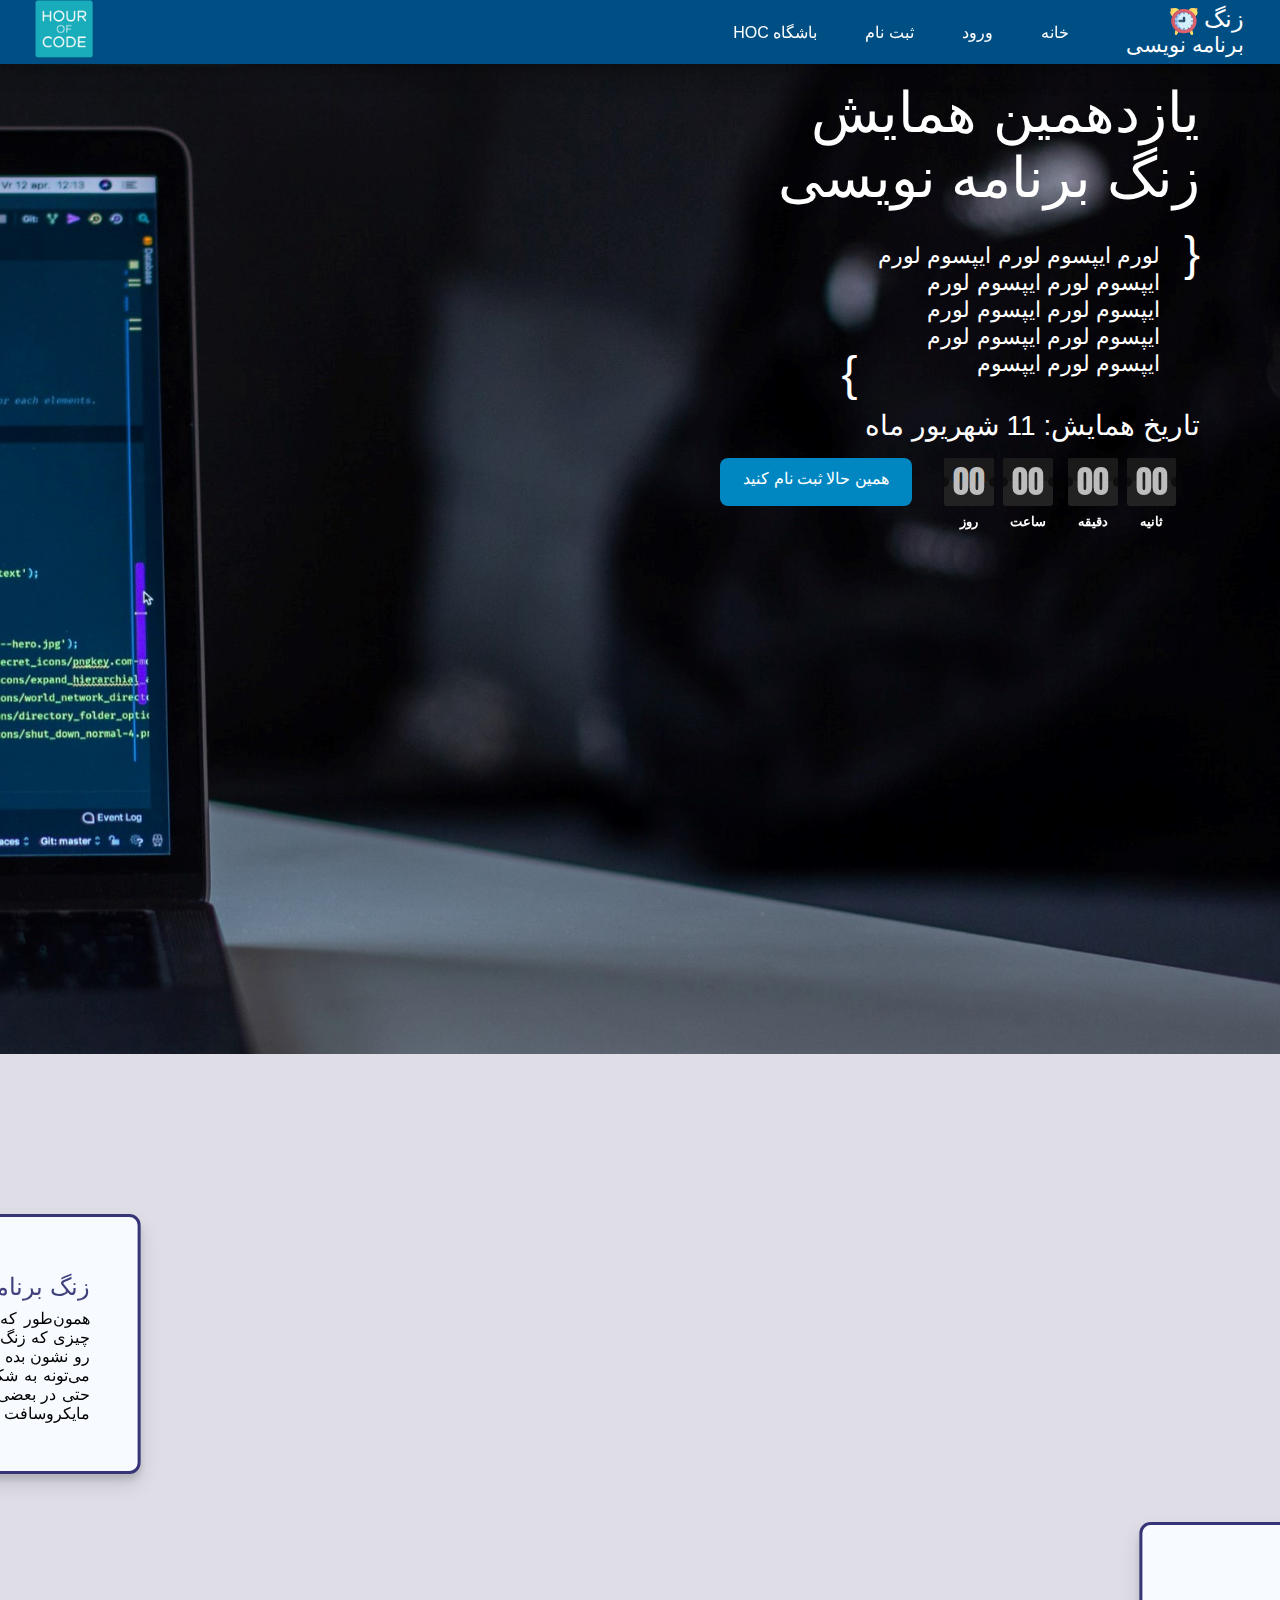
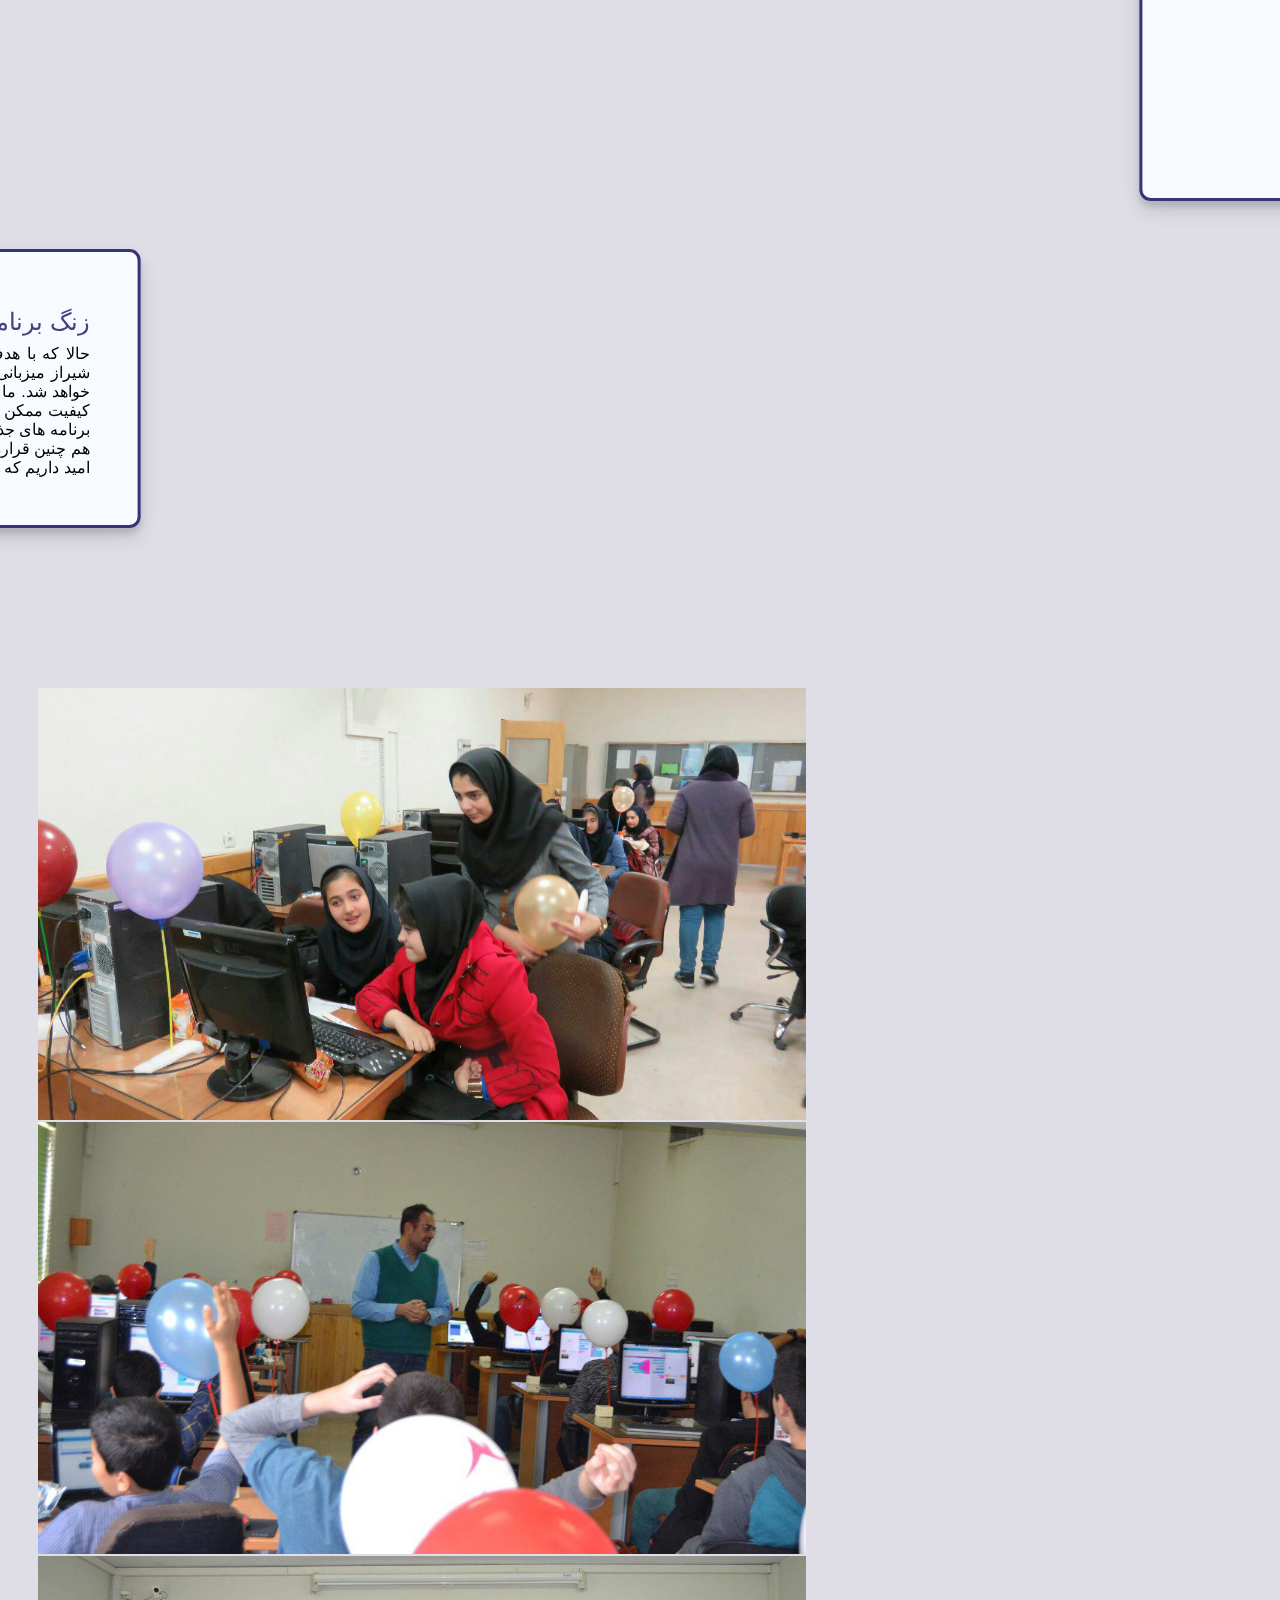
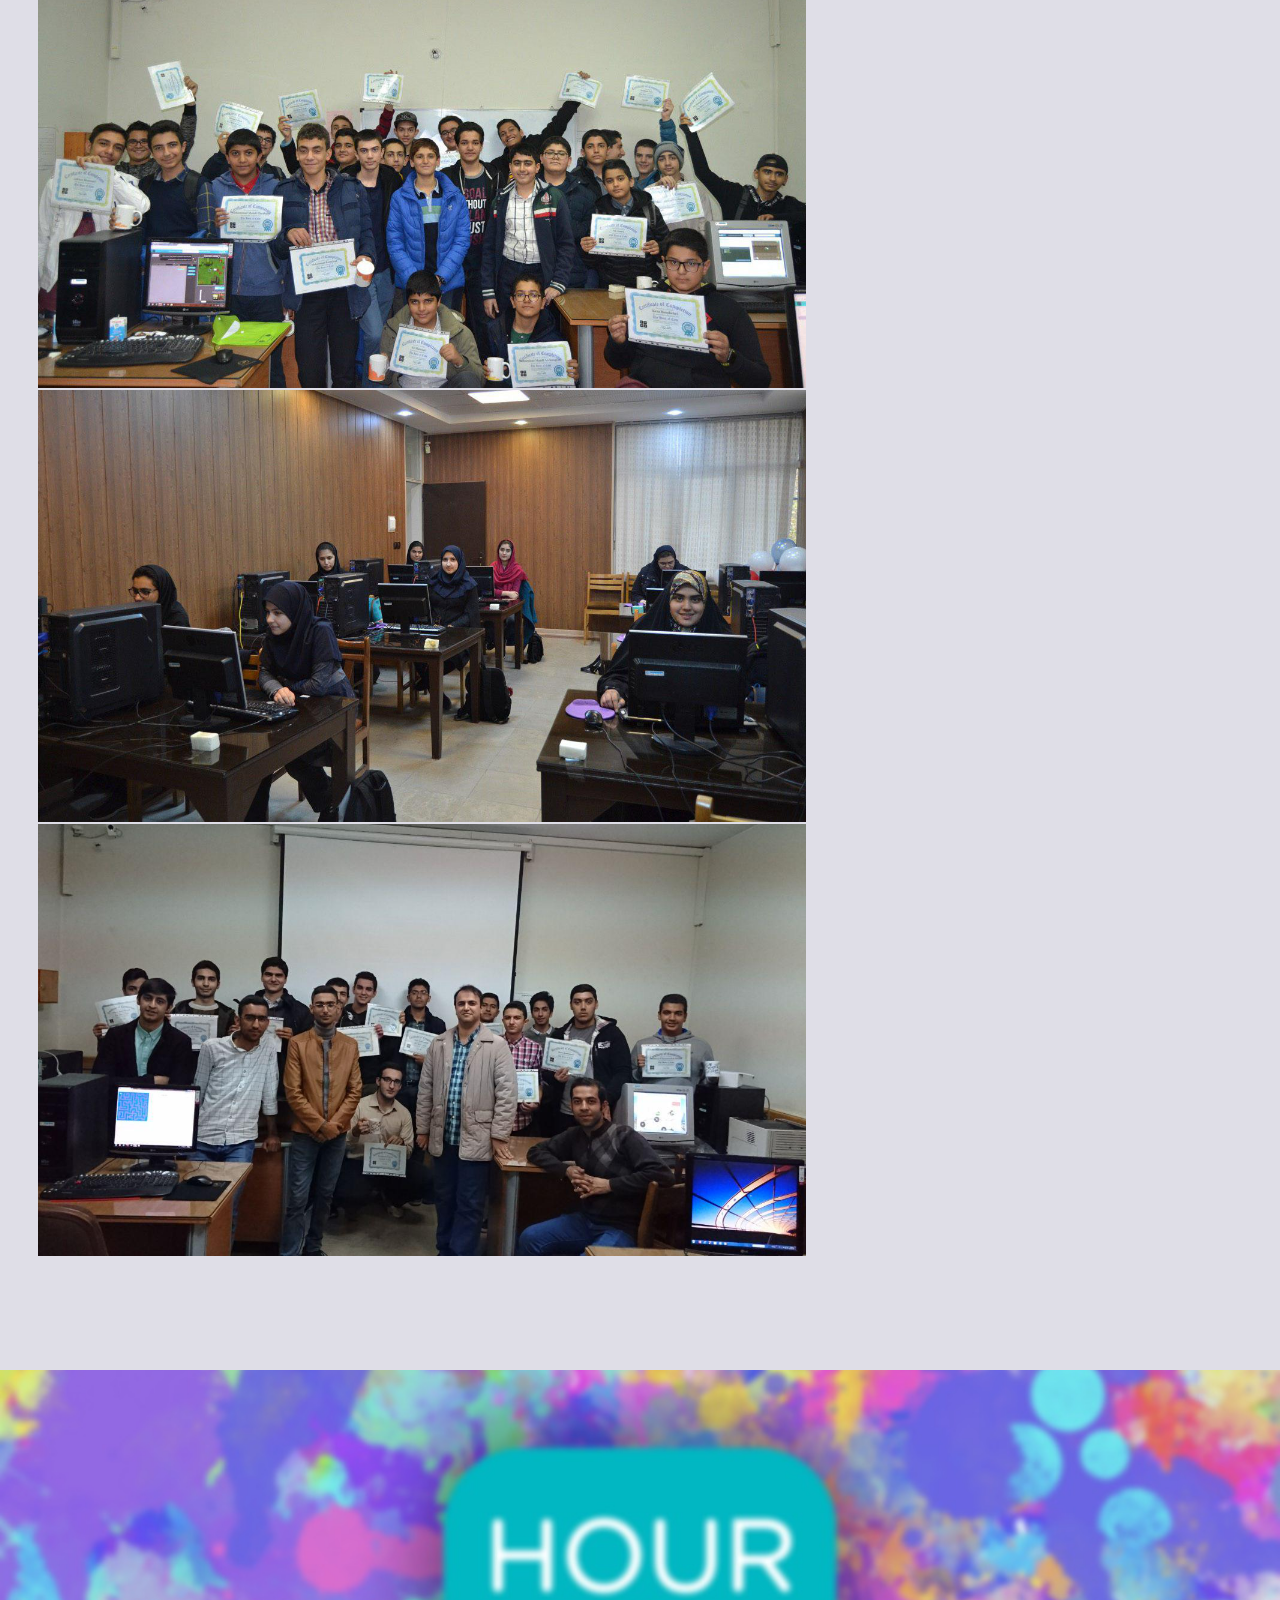
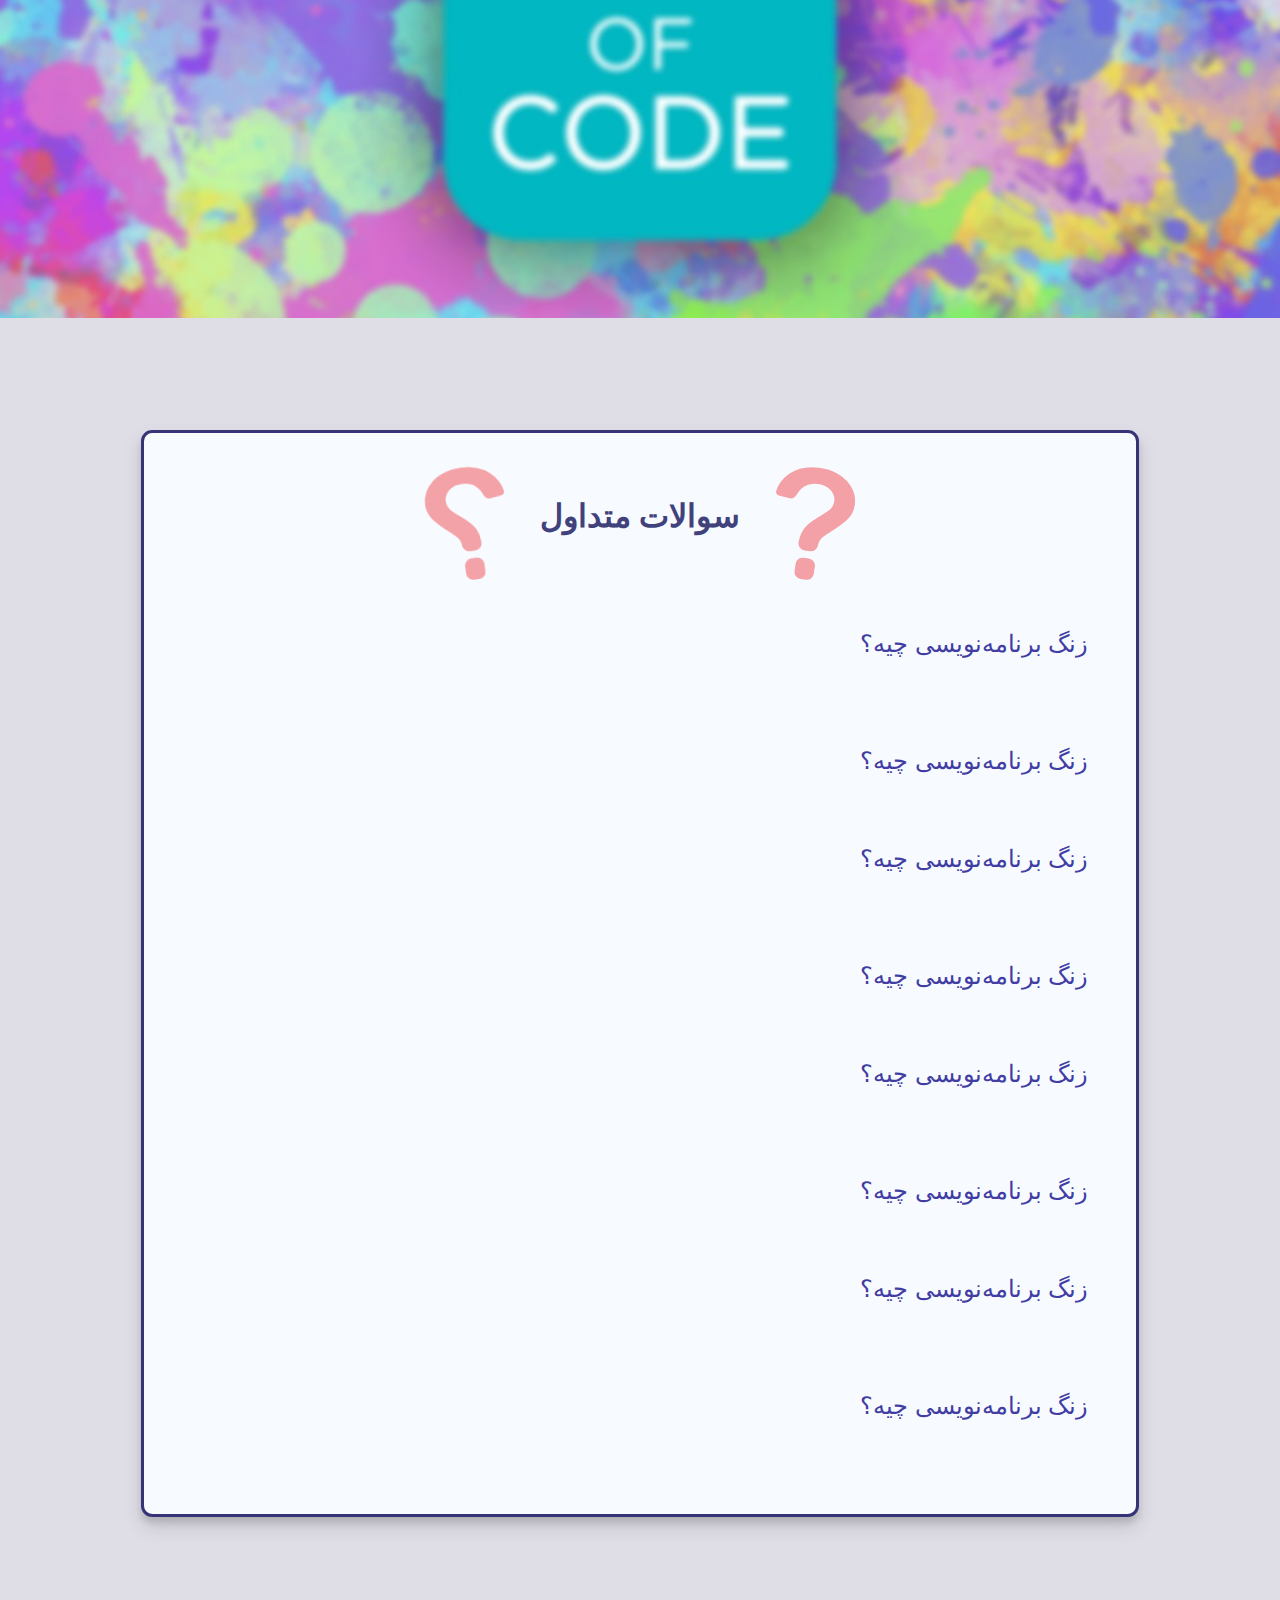
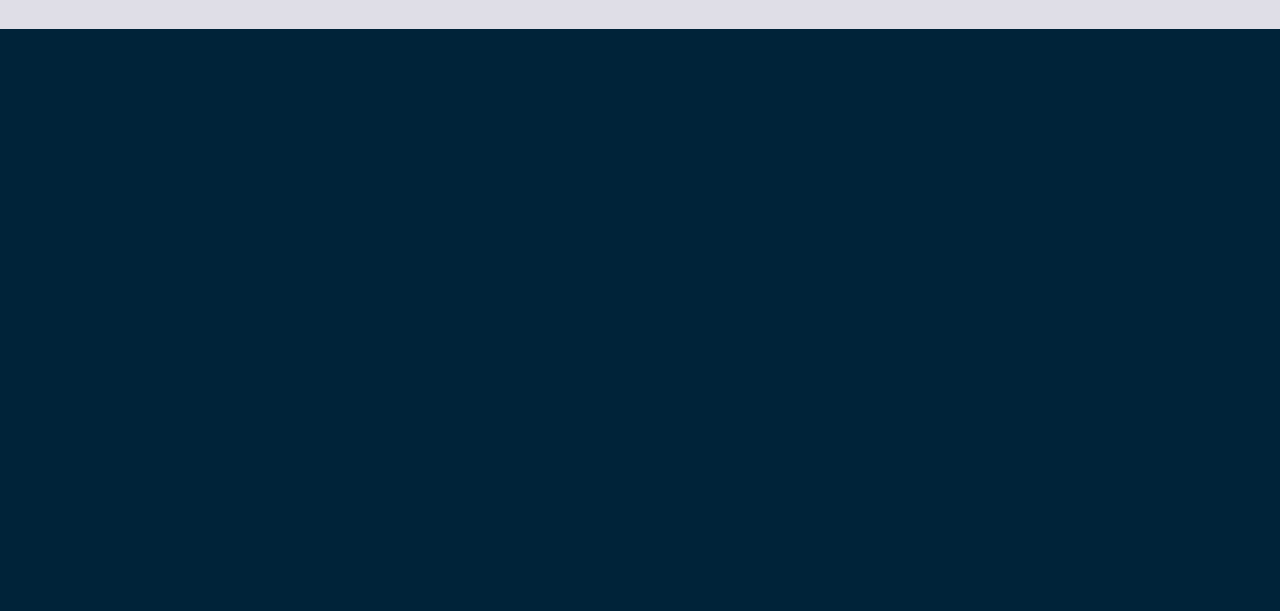
==== index.html @ 3e2e742b "head style names changed" ====
<!DOCTYPE html>
<html lang="fa-IR" dir="">
      
<head>
  <meta charset="UTF-8">
  <meta http-equiv="X-UA-Compatible" content="IE=edge">
  <meta name="viewport" content="width=device-width, initial-scale=1.0">
  <title>زنگ برنامه نويسي</title>
  <link rel="shortcut icon" href="hocIcon.svg" type="image/svg+xml">
  <link rel="stylesheet" href="styles/styles.css">
  <link rel="stylesheet" href="styles/head.css">
  <link rel="stylesheet" href="styles/body.css">
  <link rel="stylesheet" href="styles/footer.css">

  <!-- <link href="https://cdn.jsdelivr.net/npm/bootstrap@5.0.2/dist/css/bootstrap.min.css" rel="stylesheet" integrity="sha384-EVSTQN3/azprG1Anm3QDgpJLIm9Nao0Yz1ztcQTwFspd3yD65VohhpuuCOmLASjC" crossorigin="anonymous"> -->

  <link href="https://cdn.jsdelivr.net/gh/rastikerdar/vazir-font@v28.0.0/dist/font-face.css" rel="stylesheet" type="text/css">
  <!-- SLIDER -->
  <link rel="stylesheet" type="text/css" href="styles/slideReset.css">
  <link rel="stylesheet" type="text/css" href="https://cdn.jsdelivr.net/npm/slick-carousel@1.8.1/slick/slick.css">
  <link rel="stylesheet" type="text/css" href="styles/slide.css">

  <link rel="stylesheet" href="https://unpkg.com/aos@next/dist/aos.css" />
  
  <link rel="stylesheet" href="styles/countdown.css">

  


</head>
<body id="body">
  <div class="hoc-head-topBar boxShadow"  dir="rtl">
    <div class="hoc-head-anotherFlex">
      <div class="hoc-head-topBar-ul">
        <a class="hoc-head-topBar-item hoc-head-logoText" href="index.html" ><span class="hoc-head-zang">زنگ</span><img class="hoc-head-clockImg" src="./images/icons/alarm-clock.svg" alt=""></img><br><span>برنامه نویسی</span></a>
      </div>
      <div class="hoc-head-collapse">
        <button class="hoc-head-collapseBtn" onclick="collapseToggle()">
          <span id="topLine" class="hoc-head-collapseLine">-</span>
          <span class="hoc-head-collapseLine">-</span>
          <span id="bottomLine" class="hoc-head-collapseLine">-</span>
        </button>
        <div id="collapseContent" class="hoc-head-collapseContent hoc-head-collapseHideFirst">
          <a class="hoc-head-topBar-item hoc-head-topBar-item-hover" href="index.html">خانه</a>
          <a class="hoc-head-topBar-item hoc-head-topBar-item-hover" href="login.html">ورود</a>
          <a class="hoc-head-topBar-item hoc-head-topBar-item-hover" href="signup.html">ثبت نام</a>
          <a class="hoc-head-topBar-item hoc-head-topBar-item-hover" href="hocClub.html">باشگاه HOC</a>
        </div>
      </div>
    </div>
      <img class="hoc-head-topBar-item hoc-head-logo" src="./images/mainPage/hocLogo.png"></img>
  </div>
  <script src="js/head.js"></script>
  <div class="hoc-head-dummyTopBar" dir="rtl"></div>
  <!-- ******************************** -->

  <div class="top-section" dir="rtl">
    <div class="top-section-text">
      <p class="top-section-title">یازدهمین همایش زنگ برنامه نویسی</p>
      <div class="top-text-container">
        <span class="bracket bracket-right">{</span>
        <p class="top-section-p">
          لورم ایپسوم لورم ایپسوم لورم ایپسوم لورم ایپسوم لورم ایپسوم لورم ایپسوم لورم ایپسوم لورم ایپسوم لورم ایپسوم لورم ایپسوم 
          <span class="bracket bracket-left">}</span>
        </p>
      </div>
      <p class="top-section-date">تاریخ همایش: 11 شهریور ماه</p>
      
      <main class="main-content" dir="ltr">
        
        <div class="container-countdown">
          <a class="buttons nowSignupBtn" href="signup.html" >همین حالا ثبت نام کنید</a>
          <div class="mainCountdown" data-aos="fade">
            <section class="countdown-block">
              <span class="days time-element">
                <span class="top">00</span>
                <span class="top-back">
                  <span>00</span>
                </span>
                <span class="bottom">00</span>
                <span class="bottom-back">
                  <span>00</span>
                </span>
              </span>
              <h2 class="subtitle">روز</h2>
            </section>
            <section class="countdown-block">
              <span class="hours time-element">
                <span class="top">00</span>
                <span class="top-back">
                  <span>00</span>
                </span>
                <span class="bottom">00</span>
                <span class="bottom-back">
                  <span>00</span>
                </span>
              </span>
              <h2 class="subtitle">ساعت</h2>
            </section>
            <section class="countdown-block">
              <span class="minutes time-element">
                <span class="top">00</span>
                <span class="top-back">
                  <span>00</span>
                </span>
                <span class="bottom">00</span>
                <span class="bottom-back">
                  <span>00</span>
                </span>
              </span>
              <h2 class="subtitle">دقیقه</h2>
            </section>
            <section class="countdown-block">
              <span class="seconds time-element">
                <span class="top">00</span>
                <span class="top-back">
                  <span>00</span>
                </span>
                <span class="bottom">00</span>
                <span class="bottom-back">
                  <span>00</span>
                </span>
              </span>
              <h2 class="subtitle">ثانیه</h2>
            </section>
          </div>
        </div>
        
      </main>
      
    </div>
  </div>
  <script src="./js/countdown.js"></script>
  <script src="https://cdnjs.cloudflare.com/ajax/libs/gsap/3.5.1/gsap.min.js"></script>

  <div class="middle-section"  dir="rtl"  style="overflow-x:hidden">
    <article class="article boxShadow" data-aos="slide-right">
      <div class="article-text">
        <h3 class="article-title">زنگ برنامه نویسی چیست ؟</h3>
        <img class="article-image2" src="./images/mainPage/hocImage.png" alt="">
        <p class="article-p">
          همون‌طور که از اسمش معلومه، زنگ برنامه‌نویسی، مقدمه‌ای یه ساعته برای درس علوم کامپیوتر هست. چیزی که زنگ برنامه‌نویسی روش تاکید داره، اهمیت علوم کامپیوتر توی قرن ۲۱ هست و هم‌چنین می‌خواد این رو نشون بده که نه تنها برنامه‌نویسی چیزی نیست که ازش بترسی، بلکه یه مهارتی هست که حتی به راحتی می‌تونه به شکل عادت (یا غریزه) دربیاد. امروزه، زنگ برنامه‌نویسی از یه برنامه‌ی یه ساعته بزرگ‌تر شده و حتی در بعضی از رویدادهای جهانی، زمان برگزاری یه هفته هم طول کشیده. خیلی از شرکت‌های بزرگ، مثل مایکروسافت ، اپل ، آمازون و... هم در پشت صحنه‌‌ی این رویداد هستن.
        </p>
      </div>
      <img class="article-image" src="./images/mainPage/hocImage.png" alt="">
    </article>

    <article class="article boxShadow" data-aos="slide-left">
      <div class="article-text">
        <h3 class="article-title">چرا برنامه نویسی یاد بگیریم ؟</h3>
        <img class="article-image2" src="./images/mainPage/target.png" alt="">
        <p class="article-p">
          مهارت حل مسئله، قلب برنامه نویسیه و ما با برنامه نویسی یاد میگیریم که مشکلاتمون رو به قطعه های کوچک تر تقسیم کنیم و به دنبال کار آمد ترین منطق و الگوریتم برای حلشون باشیم. برنامه نویسی ما رو مجبور میکنه تا به طور عمیق درباره مشکل فکر کنیم و افکارمون رو سازماندهی کنیم تا بتونیم از پس هر چالش جدیدی که مقابلمون قرار میگیره بر بیایم و در قرن پیشرفت فناوری به فردی ریسک پذیر تبدیل بشیم.<br>
بنابراین یادگیری و نوشتن کد، یک تمرین عالی برای ذهنمون خواهد بود و باعث بهبود عملکرد اون می‌شه. ما یاد میگیریم دنیا و مشکلاتش را درک کنیم و با رویکرد منطقی و خلاقانه آنها را حل کنیم و این بهترین کاری است که می‌توانیم برای تغییر دنیا انجام دهیم!
        </p>
      </div>s
      <img class="article-image" src="./images/mainPage/target.png" alt="">
    </article>
    
    <article class="article boxShadow" data-aos="slide-right">
      <div class="article-text">
        <h3 class="article-title">زنگ برنامه‌نویسی چیه؟</h3>
        <img class="article-image2" src="./images/mainPage/hocLogo.png" alt="">
        <p class="article-p">
          حالا که با هدف و محتوای زنگ برنامه نویسی آشنا شدیم خوبه بدونیم که امسال هم مثل هر سال، دانشگاه شیراز میزبانی این رویداد رو برعهده داره اما به دلیل شیوع ویروس کرونا، این همایش بصورت مجازی برگزار خواهد شد. ما دانشجو های بخش کامپیوتر داریم سخت تلاش می‌کنیم تا بتونیم این همایش رو به بهترین شکل و کیفیت ممکن برگزار کنیم و صمیمانه منتظر حضور گرم تک تک شما هستیم.<br>
          برنامه های جذاب و متنوعی داریم که در طول همایش برگزار میشن و اجازه نمیدن شما حوصلتون سر بره 🙂<br>
          هم چنین قراره جوایز ارزشمندی هم به نفرات برتر بدیم و البته از تمامی شرکت کنندگان هم قدردانی کنیم<br>
          امید داریم که ما را در این همایش همراهی کنین و بتوانیم تجربه ای جدید و متفاوت برایتان رقم بزنیم
        </p>
      </div>
      <img class="article-image" src="./images/mainPage/hocLogo.png" alt="">
    </article>

  </div>
  <ul class="slider" dir="ltr">
    <li><img src="images/mainPage/hoc1.jpg" alt=""></li>
    <li><img src="images/mainPage/hoc3.jpg" alt=""></li>
    <li><img src="images/mainPage/hoc4.jpg" alt=""></li>
    <li><img src="images/mainPage/hoc5.jpg" alt=""></li>
    <li><img src="images/mainPage/hoc6.jpg" alt=""></li>
  </ul>
  <script src="https://code.jquery.com/jquery-3.4.1.min.js" integrity="sha256-CSXorXvZcTkaix6Yvo6HppcZGetbYMGWSFlBw8HfCJo=" crossorigin="anonymous"></script>
  <script src="https://cdn.jsdelivr.net/npm/slick-carousel@1.8.1/slick/slick.min.js"></script>
  <script src="js/slide.js"></script>

  <div class="middle-section colorfulBg" dir="rtl">
    <div class="glass grid grid--1x3"  style="overflow-x:hidden;overflow-y:hidden" >
      <article class="littleCard" data-aos="fade-up-right" >
        <div class="littleCard-img-wrapper" >
          <img class="littleCard-img" src="./images/mainPage/first.jpg" alt="" srcset="">
        </div>
        <p class="littleCard-p">دانش آموزان در حال یادگیری در بیش از 45 زبان مختلف هستند</p>
      </article>
      <article class="littleCard" data-aos="fade-up">
        <div class="littleCard-img-wrapper">
          <img class="littleCard-img" src="./images/mainPage/second.jpg" alt="" srcset="">
        </div>
        <p class="littleCard-p">بیش از 100 میلیون دانش آموز HOC را امتحان کرده اند.</p>
      </article>
      <article class="littleCard" data-aos="fade-up-left">
        <div class="littleCard-img-wrapper">
          <img class="littleCard-img" src="./images/mainPage/third.jpg" alt="" srcset="">
        </div>
        <p class="littleCard-p">تعداد دخترانی که علم کامپیوتر را تجربه کردند بیش از تعداد آن ها در 70 سال گذشته است</p>
      </article>
    </div>
  </div>

  <div class="middle-section" dir="rtl">
    <article class="article bigArticle boxShadow">
      <div class="article-bigTitle-container">
        <img class="questionMark questionMarkLeft" src="images/icons/question.svg" alt="">
        <h3 class="article-title bigTitle">سوالات متداول </h3>
        <img class="questionMark questionMarkRight" src="images/icons/question.svg" alt="">
      </div>
      <div class="bigArticleText">
        <h3 class="article-title bigArticleMidTitle">زنگ برنامه‌نویسی چیه؟</h3>
        <p class="article-p titanic" data-aos="fade">
          خالد حسینی تو رمان باد بادک باز مینویسه : ﻣﺮﺩ ﺁﻫﺴﺘﻪ ﺩﺭ ﮔﻮﺵ ﻓﺮﺯﻧﺪ ﺗﺎﺯﻩ ﺑﻪ ﺑﻠﻮﻍ ﺭﺳﯿﺪﻩ ﺍﺵ ﺑﺮﺍﯼ ﭘﻨﺪ ﭼﻨﯿﻦ ﻧﺠﻮﺍ ﮐﺮﺩ : ” ﭘﺴﺮﻡ ﺩﺭ ﺯﻧﺪﮔﯽ ﻫﺮﮔﺰ ﺩﺯﺩﯼ ﻧﮑﻦ ” ﭘﺴﺮ ﻣﺘﻌﺠﺐ ﻭ ﻣﺒﻬﻮﺕ ﺑﻪ ﭘﺪﺭ ﻧﮕﺎﻩ ﮐﺮﺩ ﺑﺪﯾﻦ ﻣﻌﻨﺎ ﮐﻪ ﺍﻭ ﻫﺮﮔﺰ ﺩﺳﺖ ﮐﺞ ﻧﺪﺍﺷﺘﻪ ﭘﺪﺭ ﺑﻪ ﻧﮕﺎﻩ ﻣﺘﻌﺠﺐ ﻓﺮﺯﻧﺪ ﻟﺒﺨﻨﺪﯼ ﺯﺩ ﻭ ﺍﺩﺍﻣﻪ ﺩﺍﺩ </p>
      </div>
        
      <div class="bigArticleText">
        <h3 class="article-title bigArticleMidTitle" >زنگ برنامه‌نویسی چیه؟</h3>
        <p class="article-p titanic" data-aos="fade">ﺩﺭ ﺯﻧﺪﮔﯽ ﺩﺭﻭﻍ ﻧﮕﻮ ﭼﺮﺍ ﮐﻪ ﺍﮔﺮ ﮔﻔﺘﯽ ﺻﺪﺍﻗﺖ ﺭﺍ ﺩﺯﺩﯾﺪﻩ ﺍﯼ، ﺧﯿﺎﻧﺖ ﻧﮑﻦ ﮐﻪ ﺍﮔﺮ ﮐﺮﺩﯼ ﻋﺸﻖ ﺭﺍ ﺩﺯﺩﯾﺪﻩ ﺍﯼ، ﺧﺸﻮﻧﺖ ﻧﮑﻦ ﺍﮔﺮ ﮐﺮﺩﯼ ﻣﺤﺒﺖ ﺭﺍ ﺩﺯﺩﯾﺪﻩ ﺍﯼ، ﻧﺎ ﺣﻖ ﻧﮕﻮ ﺍﮔﺮ ﮔﻔﺘﯽ ﺣﻖ ﺭﺍ ﺩﺯﺩﯾﺪﻩ ﺍﯼ، ﺑﯽ ﺣﯿﺎﯾﯽ ﻧﮑﻦ ﺍﮔﺮ ﮐﺮﺩﯼ ﺷﺮﺍﻓﺖ ﺭﺍ ﺩﺯﺩﯾﺪﻩ ﺍی... ﭘﺲ ﺩﺭ ﺯﻧﺪﮔﯽ ﻓﻘﻂ ﺩﺯﺩﯼ نکن !</p>
      </div>
      <div class="bigArticleText">
        <h3 class="article-title bigArticleMidTitle">زنگ برنامه‌نویسی چیه؟</h3>
        <p class="article-p titanic" data-aos="fade">
          خالد حسینی تو رمان باد بادک باز مینویسه : ﻣﺮﺩ ﺁﻫﺴﺘﻪ ﺩﺭ ﮔﻮﺵ ﻓﺮﺯﻧﺪ ﺗﺎﺯﻩ ﺑﻪ ﺑﻠﻮﻍ ﺭﺳﯿﺪﻩ ﺍﺵ ﺑﺮﺍﯼ ﭘﻨﺪ ﭼﻨﯿﻦ ﻧﺠﻮﺍ ﮐﺮﺩ : ” ﭘﺴﺮﻡ ﺩﺭ ﺯﻧﺪﮔﯽ ﻫﺮﮔﺰ ﺩﺯﺩﯼ ﻧﮑﻦ ” ﭘﺴﺮ ﻣﺘﻌﺠﺐ ﻭ ﻣﺒﻬﻮﺕ ﺑﻪ ﭘﺪﺭ ﻧﮕﺎﻩ ﮐﺮﺩ ﺑﺪﯾﻦ ﻣﻌﻨﺎ ﮐﻪ ﺍﻭ ﻫﺮﮔﺰ ﺩﺳﺖ ﮐﺞ ﻧﺪﺍﺷﺘﻪ ﭘﺪﺭ ﺑﻪ ﻧﮕﺎﻩ ﻣﺘﻌﺠﺐ ﻓﺮﺯﻧﺪ ﻟﺒﺨﻨﺪﯼ ﺯﺩ ﻭ ﺍﺩﺍﻣﻪ ﺩﺍﺩ </p>
      </div>
        
      <div class="bigArticleText">
        <h3 class="article-title bigArticleMidTitle">زنگ برنامه‌نویسی چیه؟</h3>
        <p class="article-p titanic" data-aos="fade">ﺩﺭ ﺯﻧﺪﮔﯽ ﺩﺭﻭﻍ ﻧﮕﻮ ﭼﺮﺍ ﮐﻪ ﺍﮔﺮ ﮔﻔﺘﯽ ﺻﺪﺍﻗﺖ ﺭﺍ ﺩﺯﺩﯾﺪﻩ ﺍﯼ، ﺧﯿﺎﻧﺖ ﻧﮑﻦ ﮐﻪ ﺍﮔﺮ ﮐﺮﺩﯼ ﻋﺸﻖ ﺭﺍ ﺩﺯﺩﯾﺪﻩ ﺍﯼ، ﺧﺸﻮﻧﺖ ﻧﮑﻦ ﺍﮔﺮ ﮐﺮﺩﯼ ﻣﺤﺒﺖ ﺭﺍ ﺩﺯﺩﯾﺪﻩ ﺍﯼ، ﻧﺎ ﺣﻖ ﻧﮕﻮ ﺍﮔﺮ ﮔﻔﺘﯽ ﺣﻖ ﺭﺍ ﺩﺯﺩﯾﺪﻩ ﺍﯼ، ﺑﯽ ﺣﯿﺎﯾﯽ ﻧﮑﻦ ﺍﮔﺮ ﮐﺮﺩﯼ ﺷﺮﺍﻓﺖ ﺭﺍ ﺩﺯﺩﯾﺪﻩ ﺍی... ﭘﺲ ﺩﺭ ﺯﻧﺪﮔﯽ ﻓﻘﻂ ﺩﺯﺩﯼ نکن !</p>
      </div>
      <div class="bigArticleText" >
        <h3 class="article-title bigArticleMidTitle">زنگ برنامه‌نویسی چیه؟</h3>
        <p class="article-p titanic"data-aos="fade">
          خالد حسینی تو رمان باد بادک باز مینویسه : ﻣﺮﺩ ﺁﻫﺴﺘﻪ ﺩﺭ ﮔﻮﺵ ﻓﺮﺯﻧﺪ ﺗﺎﺯﻩ ﺑﻪ ﺑﻠﻮﻍ ﺭﺳﯿﺪﻩ ﺍﺵ ﺑﺮﺍﯼ ﭘﻨﺪ ﭼﻨﯿﻦ ﻧﺠﻮﺍ ﮐﺮﺩ : ” ﭘﺴﺮﻡ ﺩﺭ ﺯﻧﺪﮔﯽ ﻫﺮﮔﺰ ﺩﺯﺩﯼ ﻧﮑﻦ ” ﭘﺴﺮ ﻣﺘﻌﺠﺐ ﻭ ﻣﺒﻬﻮﺕ ﺑﻪ ﭘﺪﺭ ﻧﮕﺎﻩ ﮐﺮﺩ ﺑﺪﯾﻦ ﻣﻌﻨﺎ ﮐﻪ ﺍﻭ ﻫﺮﮔﺰ ﺩﺳﺖ ﮐﺞ ﻧﺪﺍﺷﺘﻪ ﭘﺪﺭ ﺑﻪ ﻧﮕﺎﻩ ﻣﺘﻌﺠﺐ ﻓﺮﺯﻧﺪ ﻟﺒﺨﻨﺪﯼ ﺯﺩ ﻭ ﺍﺩﺍﻣﻪ ﺩﺍﺩ </p>
      </div>
        
      <div class="bigArticleText" >
        <h3 class="article-title bigArticleMidTitle">زنگ برنامه‌نویسی چیه؟</h3>
        <p class="article-p titanic" data-aos="fade">ﺩﺭ ﺯﻧﺪﮔﯽ ﺩﺭﻭﻍ ﻧﮕﻮ ﭼﺮﺍ ﮐﻪ ﺍﮔﺮ ﮔﻔﺘﯽ ﺻﺪﺍﻗﺖ ﺭﺍ ﺩﺯﺩﯾﺪﻩ ﺍﯼ، ﺧﯿﺎﻧﺖ ﻧﮑﻦ ﮐﻪ ﺍﮔﺮ ﮐﺮﺩﯼ ﻋﺸﻖ ﺭﺍ ﺩﺯﺩﯾﺪﻩ ﺍﯼ، ﺧﺸﻮﻧﺖ ﻧﮑﻦ ﺍﮔﺮ ﮐﺮﺩﯼ ﻣﺤﺒﺖ ﺭﺍ ﺩﺯﺩﯾﺪﻩ ﺍﯼ، ﻧﺎ ﺣﻖ ﻧﮕﻮ ﺍﮔﺮ ﮔﻔﺘﯽ ﺣﻖ ﺭﺍ ﺩﺯﺩﯾﺪﻩ ﺍﯼ، ﺑﯽ ﺣﯿﺎﯾﯽ ﻧﮑﻦ ﺍﮔﺮ ﮐﺮﺩﯼ ﺷﺮﺍﻓﺖ ﺭﺍ ﺩﺯﺩﯾﺪﻩ ﺍی... ﭘﺲ ﺩﺭ ﺯﻧﺪﮔﯽ ﻓﻘﻂ ﺩﺯﺩﯼ نکن !</p>
      </div>
      <div class="bigArticleText">
        <h3 class="article-title bigArticleMidTitle">زنگ برنامه‌نویسی چیه؟</h3>
        <p class="article-p titanic" data-aos="fade">
          خالد حسینی تو رمان باد بادک باز مینویسه : ﻣﺮﺩ ﺁﻫﺴﺘﻪ ﺩﺭ ﮔﻮﺵ ﻓﺮﺯﻧﺪ ﺗﺎﺯﻩ ﺑﻪ ﺑﻠﻮﻍ ﺭﺳﯿﺪﻩ ﺍﺵ ﺑﺮﺍﯼ ﭘﻨﺪ ﭼﻨﯿﻦ ﻧﺠﻮﺍ ﮐﺮﺩ : ” ﭘﺴﺮﻡ ﺩﺭ ﺯﻧﺪﮔﯽ ﻫﺮﮔﺰ ﺩﺯﺩﯼ ﻧﮑﻦ ” ﭘﺴﺮ ﻣﺘﻌﺠﺐ ﻭ ﻣﺒﻬﻮﺕ ﺑﻪ ﭘﺪﺭ ﻧﮕﺎﻩ ﮐﺮﺩ ﺑﺪﯾﻦ ﻣﻌﻨﺎ ﮐﻪ ﺍﻭ ﻫﺮﮔﺰ ﺩﺳﺖ ﮐﺞ ﻧﺪﺍﺷﺘﻪ ﭘﺪﺭ ﺑﻪ ﻧﮕﺎﻩ ﻣﺘﻌﺠﺐ ﻓﺮﺯﻧﺪ ﻟﺒﺨﻨﺪﯼ ﺯﺩ ﻭ ﺍﺩﺍﻣﻪ ﺩﺍﺩ </p>
      </div>
        
      <div class="bigArticleText" >
        <h3 class="article-title bigArticleMidTitle">زنگ برنامه‌نویسی چیه؟</h3>
        <p class="article-p titanic"data-aos="fade">ﺩﺭ ﺯﻧﺪﮔﯽ ﺩﺭﻭﻍ ﻧﮕﻮ ﭼﺮﺍ ﮐﻪ ﺍﮔﺮ ﮔﻔﺘﯽ ﺻﺪﺍﻗﺖ ﺭﺍ ﺩﺯﺩﯾﺪﻩ ﺍﯼ، ﺧﯿﺎﻧﺖ ﻧﮑﻦ ﮐﻪ ﺍﮔﺮ ﮐﺮﺩﯼ ﻋﺸﻖ ﺭﺍ ﺩﺯﺩﯾﺪﻩ ﺍﯼ، ﺧﺸﻮﻧﺖ ﻧﮑﻦ ﺍﮔﺮ ﮐﺮﺩﯼ ﻣﺤﺒﺖ ﺭﺍ ﺩﺯﺩﯾﺪﻩ ﺍﯼ، ﻧﺎ ﺣﻖ ﻧﮕﻮ ﺍﮔﺮ ﮔﻔﺘﯽ ﺣﻖ ﺭﺍ ﺩﺯﺩﯾﺪﻩ ﺍﯼ، ﺑﯽ ﺣﯿﺎﯾﯽ ﻧﮑﻦ ﺍﮔﺮ ﮐﺮﺩﯼ ﺷﺮﺍﻓﺖ ﺭﺍ ﺩﺯﺩﯾﺪﻩ ﺍی... ﭘﺲ ﺩﺭ ﺯﻧﺪﮔﯽ ﻓﻘﻂ ﺩﺯﺩﯼ نکن !</p>
      </div>
    </article>
  </div>

  <!-- ********************** -->
  <div class="footer"  style="overflow-y:hidden">
    <div class="theUpperContainer">
      <div class="map">
        <iframe  data-aos="fade-right" src="https://www.google.com/maps/embed?pb=!1m19!1m8!1m3!1d5832.63025645966!2d52.51988106137905!3d29.629760291403244!3m2!1i1024!2i768!4f13.1!4m8!3e6!4m0!4m5!1s0x3fb213bc74dceebd%3A0xae84b25e83670a13!2z2K_Yp9mG2LTaqdiv2Ycg24wg2YXZh9mG2K_Ys9uMINuy2Iwg2K_Yp9mG2LTar9in2Ycg2LTbjNix2KfYsiwgRmFycyBQcm92aW5jZSwgU2hpcmF6LCBNb2xsYSBTYWRyYSBTdCwgSXJhbg!3m2!1d29.6285062!2d52.5185883!5e0!3m2!1sen!2s!4v1627674435390!5m2!1sen!2s" width="320" height="320" style="border:0;" allowfullscreen="" loading="lazy"></iframe>
      </div>
      <div class="textAndLogoContainer" data-aos="fade-left" style="overflow-x:hidden">
        <div class="footer-contact-box">
            <div class="footer-text-container" dir="rtl">
              <p class="footer-p1">مهندسی کامپیوتر دانشگاه شیراز</p>
              <p class="footer-p2">دانشجویان و اعضای فعال<br>انجمن ACM دانشگاه شیراز</p>
            </div>
            <div class="footer-logos">
              <a href="https://shirazu.ac.ir/" target="_blank"><img class="footerImage acmImg" src="./images/mainPage/shirazuLogo.png" alt=""></a>
              <a href="https://acm.shirazu.ac.ir/" target="_blank"><img class="footerImage acmImg" src="./images/mainPage/acm.png" alt=""></a>
            </div>
        </div>
        <div class="footer-contact-logos">
          <a href="https://t.me/hocshirazu" target="_blank"><img class="contact-logo telegramLogo" src="images/icons/telegram.svg" alt=""></a>
        <a href="https://www.instagram.com/hocshirazu/" target="_blank"><img class="contact-logo instagramLogo" src="images/icons/instagram.svg" alt=""></a>
          <a href="#"><img class="contact-logo twitterLogo" src="images/icons/twitter.svg" alt=""></a>
          <a href="#"><img class="contact-logo linkedinLogo" src="images/icons/linkedin.svg" alt=""></a>
        </div>
      </div>
    </div>
    <div class="bottom-contact" data-aos="fade-up">
      <p class="poshtibani">پشتیبانی</p>
      <p class="bottom-contact-p"><img class="contact-logo phoneLogo" src="images/icons/phone-call.svg" alt=""><a class="contactLink" href="tel:+9809365723124">09365723124</a></p>
      <p class="bottom-contact-p"><img class="contact-logo" src="images/icons/email.svg" alt=""><a class="contactLink" href="mailto:support@hocshiraz.ir">support@hocshiraz.ir</a></p>
    </div>
  </div>


  <script src="https://unpkg.com/aos@next/dist/aos.js"></script>
  <script>
    AOS.init();
  </script>
</body>
</html>
---- styles/styles.css ----
*,
*:before,
*:after {
	box-sizing: border-box;
}
:root{
  font-family: "Vazir", sans-serif!important;
  --bg:#DFDEE7;
  --titleColor:#fff;
  --btnBg:#0087C2;
  --btnBgHover:#28a5db;
  --btnColor:#fff;
  --boxShadow:rgba(0, 0, 0, 0.116);
  --articleBg:#F7FBFF;
  --articleLittleBg:#fff;
  --articleBorder:#363377;
  --articleColor:#41417C;
  --qnaColor:#413DA3;
  /* nav */
    --navBg:#004f84;
    --navHover:#0076A8;
    --navColor:#ffffff;
    --scrollColor:#004f8455;
}
body{
  margin: 0;
  background:var(--bg);
  font-size: 62.5%;
  font-family: "Vazir", sans-serif!important;
  overflow: overlay;
  
}
a{
  color:var(--titleColor)!important;

}
a:hover{
  color:var(--titleColor)!important;
}
.temp{
  height:200vh;
}

.boxShadow{
  box-shadow: 0 10px 20px var(--boxShadow), 0 6px 6px var(--boxShadow);
}

::-webkit-scrollbar {
  width: 8px;
  height: 7px;
  cursor: auto;
}

::-webkit-scrollbar-track {
  background-color: #00000000;
  -webkit-border-radius: 5px;
  border-radius: 5px;
}

::-webkit-scrollbar-thumb {
  -webkit-border-radius: 5px;
  border-radius: 5px;
  background: var(--scrollColor);
}
---- styles/head.css ----
.hoc-head-dummyTopBar{
  height:4rem;
  
}
.hoc-head-topBar{
  z-index:100;
  width:100%;
  position: fixed;
  display:flex;
  height:4rem;
  background:var(--navBg);
  justify-content:space-between;
  align-items:center;
  /* overflow:hidden; */
}
.hoc-head-topBar-ul{
  display: flex;
  height:4rem;
  background:var(--navBg);
  align-items:center;
  justify-content:center;
  overflow: hidden;
}
.hoc-head-topBar-item{
  list-style: none;
  padding:.6rem 1rem;
  margin: auto .5rem;
  text-align: center;
  font-size: 1rem;
  vertical-align: middle;
  text-decoration: none;
  /* background-color:red */
  color:var(--navColor);
  cursor: pointer;
  transition: background .5s;
  border-radius: .5rem;


}
.hoc-head-topBar-item-hover:hover{
  background: var(--navHover);
  transition: background .5s;
  border-radius: .6rem;
}
.hoc-head-logoText,
.hoc-head-logo{
  text-align:center;
  vertical-align:middle;
  float:right
}
.hoc-head-logo{
  width:5rem;
  padding:.1rem .7rem;
  margin-left:1.5rem;
  margin-top: 0;
  padding-top: 0;
}
.hoc-head-logoText{
  margin-right:1.25rem;
  margin-left:1.1rem;
  line-height: 1.2rem;
  font-size:1.3rem;
  text-align: right;
  padding-top:.5rem ;
}
.hoc-head-zang{
  font-size:1.5rem;

}
.hoc-head-clockImg{
  /* background-image: url("../images/Icons/alarm-clock.svg"); */
  width:1.7rem;
  margin:auto .4rem;
  vertical-align:middle;
  
}
.hoc-head-anotherFlex{
  background: var(--navBg);
  display: flex;
  flex-direction: row;
  justify-content: center;
  align-items: center;
}
.hoc-head-collapse ,
.hoc-head-collapseContent{
  display: flex;
  justify-content: center;
  align-items: center;
}
.hoc-head-collapseBtn{
  display:none;
  background:var(--navBg);
  cursor:pointer;
  transition:background .5s;
}
.hoc-head-collapseBtn:hover{
  background:var(--navHover);
  transition:background .5s;
}
@media screen and (max-width: 768px) {
  .hoc-head-topBar{
    display: block;
  }
  .hoc-head-anotherFlex{
    flex-direction: row-reverse;
    justify-content:space-between;
    align-items: flex-start;
  }
  .hoc-head-collapseBtn{
    display: block;
    border:none;
    outline:none;
    text-align: center;
    padding:.5rem .75rem ;
    min-height: 3rem;
    min-width: 4rem;
    margin-right: 1rem;
    margin-top: .5rem;
    border-radius: .6rem;
  }
  .hoc-head-collapseLine{
    color:transparent;
    user-select: none;
    display: block;
    border-bottom: solid 2px #fff;
    border-top: solid 2px #fff;
    margin:5px;
    border-radius: 2px;
    width:30px;
    line-height: 0px;
  }
  .hoc-head-fadeLineIn{
    animation-name: fadeLineTopIn;
    animation-duration:.5s;
  }
  @keyframes fadeLineTopIn{
    from{
      border-bottom: solid 2px #fff0;
    border-top: solid 2px #fff0;
    }
    to{
      border-bottom: solid 2px #fff;
    border-top: solid 2px #fff;
    }
  }
  .hoc-head-fadeLine{
    border-bottom: solid 2px #fff0;
    border-top: solid 2px #fff0;
    animation-name: fadeLineTop;
    animation-duration:.5s;
    /* display:none; */
  }
  @keyframes fadeLineTop{
    from{
      border-bottom: solid 2px #fff;
    border-top: solid 2px #fff;
    }
    to{
      border-bottom: solid 2px #fff0;
    border-top: solid 2px #fff0;
    }
  }

  
  .hoc-head-menuIcon{
    max-width:1.5rem;
    margin-top:3px
  }
  .hoc-head-collapseContent{
    background: var(--navBg);
    display:block;
    position: fixed;
    z-index: -10!important;
    left:0;
    top:4rem;
    width:100%;
    padding:0rem;
    /* border-radius:0 0 .5rem .5rem; */
  }
  .hoc-head-collapseHideFirst{
    top:-20rem;
  }
  /*  */

  
  /*  */

  .hoc-head-collapseHide{
    top:-20rem;
    animation-name: collapseHideAnimation;
    animation-duration: 1s;
  }
  .hoc-head-collapseShow{
    top:4rem;
    animation-name: collapseAnimation;
    animation-duration: 1s;
  }
  @keyframes collapseHideAnimation{
    from{
      top:4rem;
    }
    to{
      color: var(--navBg);
      top:-20rem;
    }
  }
  @keyframes collapseAnimation{
    from{
      top:-20rem;
      color: var(--navBg);
    }
    to{
      top:4rem;
      color:var(--navColor);
    }
  }
  .hoc-head-logo{
    display:none
  }
  .hoc-head-topBar-item-hover{
    margin:.5rem;
    display: block;
    /* display:none */
  }
  .hoc-head-logoText{
    margin-left:0rem;
  }
}
---- styles/body.css ----
.top-section{
  background-color:#000;
  height:110vh;
  background-image: url("../images/mainPage/laptop.jpg");
  background-size: cover;
  -webkit-background-size: cover;
  -moz-background-size:  cover;
  -o-background-size: cover;
  background-position: right;
  overflow:hidden;
}

.top-section-text{
  color:var(--titleColor);
  width:30rem;
  margin-right: 5rem; 
  overflow:hidden;
}
.top-section-title{
  font-size: 3.5rem;
  margin:1rem auto;
  /* font-weight:normal; */
}
.top-section-p{
  max-width: 70%;
  font-size:1.4rem;
  margin:2rem 2.5rem 2rem auto;
  text-align: right;
  position:relative;
}
.top-section-date{
  font-size:1.75rem;
  margin-top: 1.5rem;

}
.top-text-container{
  position: flex;
  flex-direction: row;
  max-width:90%;
}
.bracket{
  font-size: 3rem;
}
.bracket-right{
  float: right;
  margin-right:0rem;
  position: relative;
  top:-1rem
}
.bracket-left{
  position: absolute;
  bottom: -1.5rem;
  left:-1rem;
  /* left:0rem; */
}

.buttons{
  border:none;
  outline:none;
  background:var(--btnBg);
  color:var(--btnColor);
  width:12rem;
  font-size: 1rem;
  height:3rem;
  padding: 0.7rem;
  font-family: "Vazir", sans-serif;
  border-radius: .5rem;
  cursor:pointer;
  transition: background .3s;
  text-align: center;
  text-decoration: none;
}
.buttons:hover{
  background-color: var(--btnBgHover);
  transition: background .5s;
}
.nowSignupBtn{
  margin-right:2rem;
  margin-top: .1  rem;
}


@media screen and (max-width: 1024px) {
  
}

@media screen and (max-width: 600px) {
  .top-section{
    height:100vh;
  }
  .top-text-container{
    margin:auto
  }
  .top-section-title{
    font-size: 2.5rem;
    /* margin-top:.1rem; */
    margin:2rem 2rem 1rem;
    text-align: center;
  }

  .top-section-text{
    width:100%;
    margin: auto; 
    overflow:hidden;
  }
  .top-section-p{
    font-size:1rem;
    margin:auto;
  }
  .bracket-left{
    left:-7%;
  }
  .bracket-right{
    position: relative;
    margin-right:6%;
    top:-1rem
  }
  .top-section-date{
    margin-top: 2rem;
    font-size:1.5rem;
    text-align: center;
  }
  /* countdown */
  .container-countdown{
    display:flex;
    flex-direction: column-reverse;
  }
  .main-content .container-countdown .mainCountdown{
    justify-content: center;
  }

  .buttons{
    margin: 1rem auto;  
    width:12rem;
    font-size: 1rem;
    height:3rem;
  }
} 
/** ARTICLE */
.middle-section{
  margin:7rem auto;
}

.article{
  display: flex;
  align-items: center;
  background:var(--articleBg);
  border-radius: .7rem;
  border-width: .2rem;
  border-style: solid;
  padding:2rem;
  border-color: var(--articleBorder);
  width:78%;
  margin:3rem auto;
}
.bigArticle{
  display: block;
  padding-left: 3rem;
  padding-right: 3rem;
}
.article-image{
  display:inline-block;
  width:20%;
}

.article-text{
  display:inline-block;
  width:80%;
  margin-left: 1rem;
  margin:auto 1rem;
}

.bigArticleText{

  display:block;
}

.article-title{
  font-size:1.5rem;
  font-weight:normal;
  margin:1.5rem 0rem auto 1rem;
  color: var(--articleColor)
}
.bigTitle{
  margin:auto 1rem;
  font-size:2rem;
  text-align:center;
  vertical-align: middle;
  display:inline-block;
  margin-top: 2rem;
  font-weight: 600;
}
.bigArticleMidTitle{
  color:var(--qnaColor)

}
.article-p{
  padding-top:.5rem;
  margin-bottom:1rem;
  /* margin-left:1rem; */
  font-size: 1rem;
  text-align: justify;
}
.titanic{
  float:none;
}

.article-bigTitle-container{
  justify-content:center;
  display:flex;
  color:#4E3377;
  margin-bottom: 3rem;
}
.questionMark{
  width:5rem;
  display:inline;
  margin: auto 1rem;
  user-select:none;
}
.questionMarkRight{
  transform: rotateY(180deg) rotate(8deg)
}
.questionMarkRight:hover{
  animation: rotateALittle1 .5s linear
}
@keyframes  rotateALittle1{
  0%{
    transform: rotateY(180deg) rotate(8deg)
  }
  50%{
    transform: rotateY(180deg) rotate(0deg)
  }
  100%{
    transform: rotateY(180deg) rotate(8deg)
  }
}
.questionMarkLeft{
  transform: rotate(8deg);
}
.questionMarkLeft:hover{
  animation: rotateALittle2 .5s linear
}
  @keyframes  rotateALittle2{
  0%{
    transform:  rotate(8deg)
  }
  50%{
    transform:  rotate(0deg)
  }
  100%{
    transform:  rotate(8deg)
  }
}
.article-image2{
  display:none
}
@media screen and (max-width: 1024px) {
  .article{
    width:88%;
    padding:1rem;
  }
  .article-image{
    display:inline-block;
    width:20%;
  }
}

@media screen and (max-width: 768px) {
  .article{
    width:90%;
    padding: .1rem;
  }
  .article-text{
    width:100%;
    /* margin-left: 0rem; */
    margin:1rem 1.5rem 1rem;
  }
  .article-title{
    text-align: center;
    margin:1.5rem 1rem auto 1rem;
  }
  .article-image{
    display:none
  }
  .article-image2{
    display: block;
    margin: 1rem auto;
    width:40%
  }
  .bigTitle{
    font-size: 2rem !important;;
    white-space:nowrap;
  }
  .bigArticleText{
    margin:1rem 1.5rem 1rem;

  }
  .questionMark{
    width:2.5rem;
    margin: auto -.5rem;
    vertical-align:middle
  }
  .article-title{
    font-size:1.3rem;}
}
/* END ARTICLE */

/*** COLORFUL SECTION */
.colorfulBg{
  background-image:url("../images/mainPage/moreDetailBackground.jpg");
  /* background-image:url("../images/mainPage/moreDetailBackground.png"); */
  background-size: cover;
  background-position: center;
  margin-right:0;
  margin-left:0;
}
.glass{
  display:flex;
  flex-wrap: wrap;
  /* backdrop-filter: blur(3px); */
  width:100%;
  margin:0;

}
.littleCard{
  background:var(--articleLittleBg);
  border-radius: .7rem;
  border-width: .2rem;
  border-style: solid;
  padding:0rem;
  border-color: var(--articleBorder);
  margin:4rem auto;
  text-align: center;
  width:25%;
  position: relative;
}
.littleCard-img-wrapper{
  position: relative;
  width:23vw;
  height:23vw;
  margin:1.5rem auto 0 auto;
}
.littleCard-img{
  width:90%;
  position: absolute;
  left: 50%;
  top: 50%;
  transform: translate(-50%,-50%);
}

.littleCard-p{
  position: relative;
  bottom:  0rem;
  font-size:1.3rem;
  vertical-align: center;
  padding-top: 0;
  margin-bottom: 1.5rem;
  margin-left:1rem;
  margin-right:1rem;

}

@media screen and (max-width: 1024px) {

  .glass{
    flex-direction: row;
  }
  
  .littleCard{
    width:42%;
    margin:2rem auto;
  }
  .littleCard-img-wrapper{
    width:40vw;
    height:40vw;
  }
}

@media screen and (max-width: 768px) {
  .colorfulBg{
    background-position: left;
  }
  .glass{
    flex-direction: column;
    padding-top: 2rem;
    padding-bottom: 2rem;
  }
  .littleCard{
    width:80%;
    margin:1rem auto;
  }
  .littleCard-img-wrapper{
    width:60vw;
    height:60vw;
  }
}
/*** end COLORFUL SECTION   */
---- styles/footer.css ----
:root{
  --footerBg:#002339;
  --footerColor:#eee;
}
.footer{
  z-index:10!important;
  background:var(--footerBg);
  color:var(--footerColor);
  display:flex;
  flex-direction:column;
  overflow-x: hidden;
}

.textAndLogoContainer{
  display:flex;
  flex-direction:column;
  margin:5rem auto 1.5rem auto;
}
.footer-contact-box{
  display:flex;
}
.footer-text-container{
  border-right: solid .15rem #fff;
  text-align: center;


}
.footer-p1{
  padding: 1rem;
  font-size:1.3rem
}
.footer-p2{
  padding: 1rem;
  font-size:.8rem
}
.footer-logos{
  display:flex;
  flex-direction: column;
  justify-content: space-around;
}
.footerImage{
  width:4rem;
  float:right;
  margin-left:.5rem;
  
}
.footer-contact-logos{
  margin:2rem auto;
}
.contact-logo{
  width:2.25rem;
  margin:auto .75rem;
  vertical-align:middle;
  transition: transform .2s;
  cursor:pointer;
}

.contact-logo:hover{
  transform: scale(1.1);
  transition: transform .2s;
}

.contactLink{
  color:#fff;
  text-decoration: none;
}


.map{
  margin:2rem 10%
}

.bottom-contact{
  font-size:1.2rem;
  margin-bottom:3rem;
}
.poshtibani{
  font-size: 1.3rem;
  padding-bottom:.7rem;
  border-bottom: solid .15rem #fff;
  margin: auto 30% 1rem 30%;  
  text-align: center;

}
.phoneLogo{
  cursor:pointer;
  width:1.7rem
}
.bottom-contact-p{
  padding:.5rem;
  text-align: center;
  margin:0rem;
}
.theUpperContainer{
  display:flex;
  background: var(--footerBg);
  z-index: 2;
}


@media screen and (max-width: 1024px) {
  
}

@media screen and (max-width: 768px) {
  .theUpperContainer{
    flex-direction:column-reverse;
  }
  .map{
    margin:2rem auto
  }
  .poshtibani{
  margin: auto 10% 1rem 10%;  
  }
  .footer-p1{
    font-size:1rem
  }
  .footer-p2{
    font-size:.7rem
  }
}
---- styles/slide.css ----
* {
	padding: 0;
	margin: 0;
}


button,
input,
select,
textarea {
	background-color: transparent;
	border-style: none;
	color: inherit;
}

.slider {/*横幅94%で左右に余白を持たせて中央寄せ*/
	width:94%;
	margin:2rem auto;
}

.slider img {
	width:60vw;/*スライダー内の画像を60vwにしてレスポンシブ化*/
	height:auto;
}

.slider .slick-slide {
	transform: scale(0.8);/*左右の画像のサイズを80%に*/
	transition: all .5s;/*拡大や透過のアニメーションを0.5秒で行う*/
	opacity: 0.5;/*透過50%*/
}

.slider .slick-slide.slick-center{
	transform: scale(1);/*中央の画像のサイズだけ等倍に*/
	opacity: 1;/*透過なし*/
}


/*矢印の設定*/

/*戻る、次へ矢印の位置*/
.slick-prev, 
.slick-next {
	position: absolute;/*絶対配置にする*/
	top: 42%;
	cursor: pointer;/*マウスカーソルを指マークに*/
	outline: none;/*クリックをしたら出てくる枠線を消す*/
	border-top: 2px solid #666;/*矢印の色*/
	border-right: 2px solid #666;/*矢印の色*/
	height: 15px;
	width: 15px;
}

.slick-prev {/*戻る矢印の位置と形状*/
	left: -1.5%;
	transform: rotate(-135deg);
}

.slick-next {/*次へ矢印の位置と形状*/
	right: -1.5%;
	transform: rotate(45deg);
}

/*ドットナビゲーションの設定*/

.slick-dots {
	text-align:center;
	margin:20px 0 0 0;
}

.slick-dots li {
	display:inline-block;
	margin:0 5px;
}

.slick-dots button {
	color: transparent;
	outline: none;
	width:8px;/*ドットボタンのサイズ*/
	height:8px;/*ドットボタンのサイズ*/
	display:block;
	border-radius:50%;
	background:#ccc;/*ドットボタンの色*/
}

.slick-dots .slick-active button{
	background:#333;/*ドットボタンの現在地表示の色*/
}


/*========= レイアウトのためのCSS ===============*/


ul{
	margin:0;
	padding: 0;
	list-style: none;
}

a{
	color: #333;
}

a:hover,
a:active{
	text-decoration: none;
}
---- styles/countdown.css ----
@import url('https://fonts.googleapis.com/css2?family=Anton&display=swap');
.main-content {
	font-family: 'Anton', sans-serif;
}

.subtitle{
	font-size: .8rem;
	color:#fff;
	padding:1rem
}
h2.subtitle{
	padding-top:.3rem
}

.main-content .container-countdown .mainCountdown {
	display: flex;
	flex-flow: row nowrap;
}
.container-countdown{
	display: flex;
	margin-top: 1rem;
}
.mainCountdown{
	display:flex;
}
.main-content .countdown-block {
	align-items: center;
	display: flex;
	flex-flow: column nowrap;
	margin-right: 0rem;
}


.main-content .countdown-block:last-child {
	margin-right: 0;
}
.countdown-block{
	margin:0;
}


.main-content .time-element {
	background-color: #222;
	border-radius: .2rem;
	color: rgb(189, 189, 189);
	font-size: 3.2em;
	height: 3rem;
	line-height: 3rem;
	overflow: hidden;
	position: relative;
	text-align: center;
	width: 3.1rem;
}

.main-content .time-element::before, .main-content .time-element::after {
	background: rgb(15, 15, 15);
	border-radius: 50%;
	content: "";
	height: 10px;	
	position: absolute;
	top: calc(50% - 5px);
	width: 10px;
	z-index: 6;
}

.main-content .time-element::before {
	left: -5px;
}

.main-content .time-element::after {
	right: -5px;
}

.main-content .time-element > span {
	left: 0;
	position: absolute;
	right: 0;
}

.main-content .time-element .top {
	background-color:#1a1a1a;
	transform-origin: 50% 100%;
	transform: perspective(200px);
	z-index: 3;
}

.main-content .time-element .top::after,
.main-content .time-element .bottom-back::after {
	border-bottom: 1px solid #232323;
	bottom: 0;
	content: "";
	height: 100%;
	left: 0;
	position: absolute;
	width: 100%;
	z-index: -1;
}

.main-content .time-element .bottom {
	z-index: 1;
}

.main-content .time-element .bottom::before {
	background-color: #222;
	content: "";
	display: block;
	height: 50%;
	left: 0;
	position: absolute;
	top: 0;
	width: 100%;
}

.main-content .time-element .bottom-back {
	background-color: #222;
	height: 50%;
	overflow: hidden;
	top: 0;
	z-index: 2;
}

.main-content .time-element .bottom-back span {
	bottom: 0;
	left: 0;
	margin: auto;
	position: absolute;
	right: 0;
	top: 0;
}

.main-content .time-element .top,
    .main-content .time-element .top-back {
	backface-visibility: hidden;
	height: 50%;
	overflow: hidden;
}

.main-content .time-element .top-back {
	background-color: #222;
	bottom: 0;
	transform-origin: 50% 0;
	transform: perspective(200px) rotateX(180deg);
	z-index: 4;
}

.main-content .time-element .top-back span {
	left: 0;
	margin: auto;
	position: absolute;
	right: 0;
	top: -100%;
}
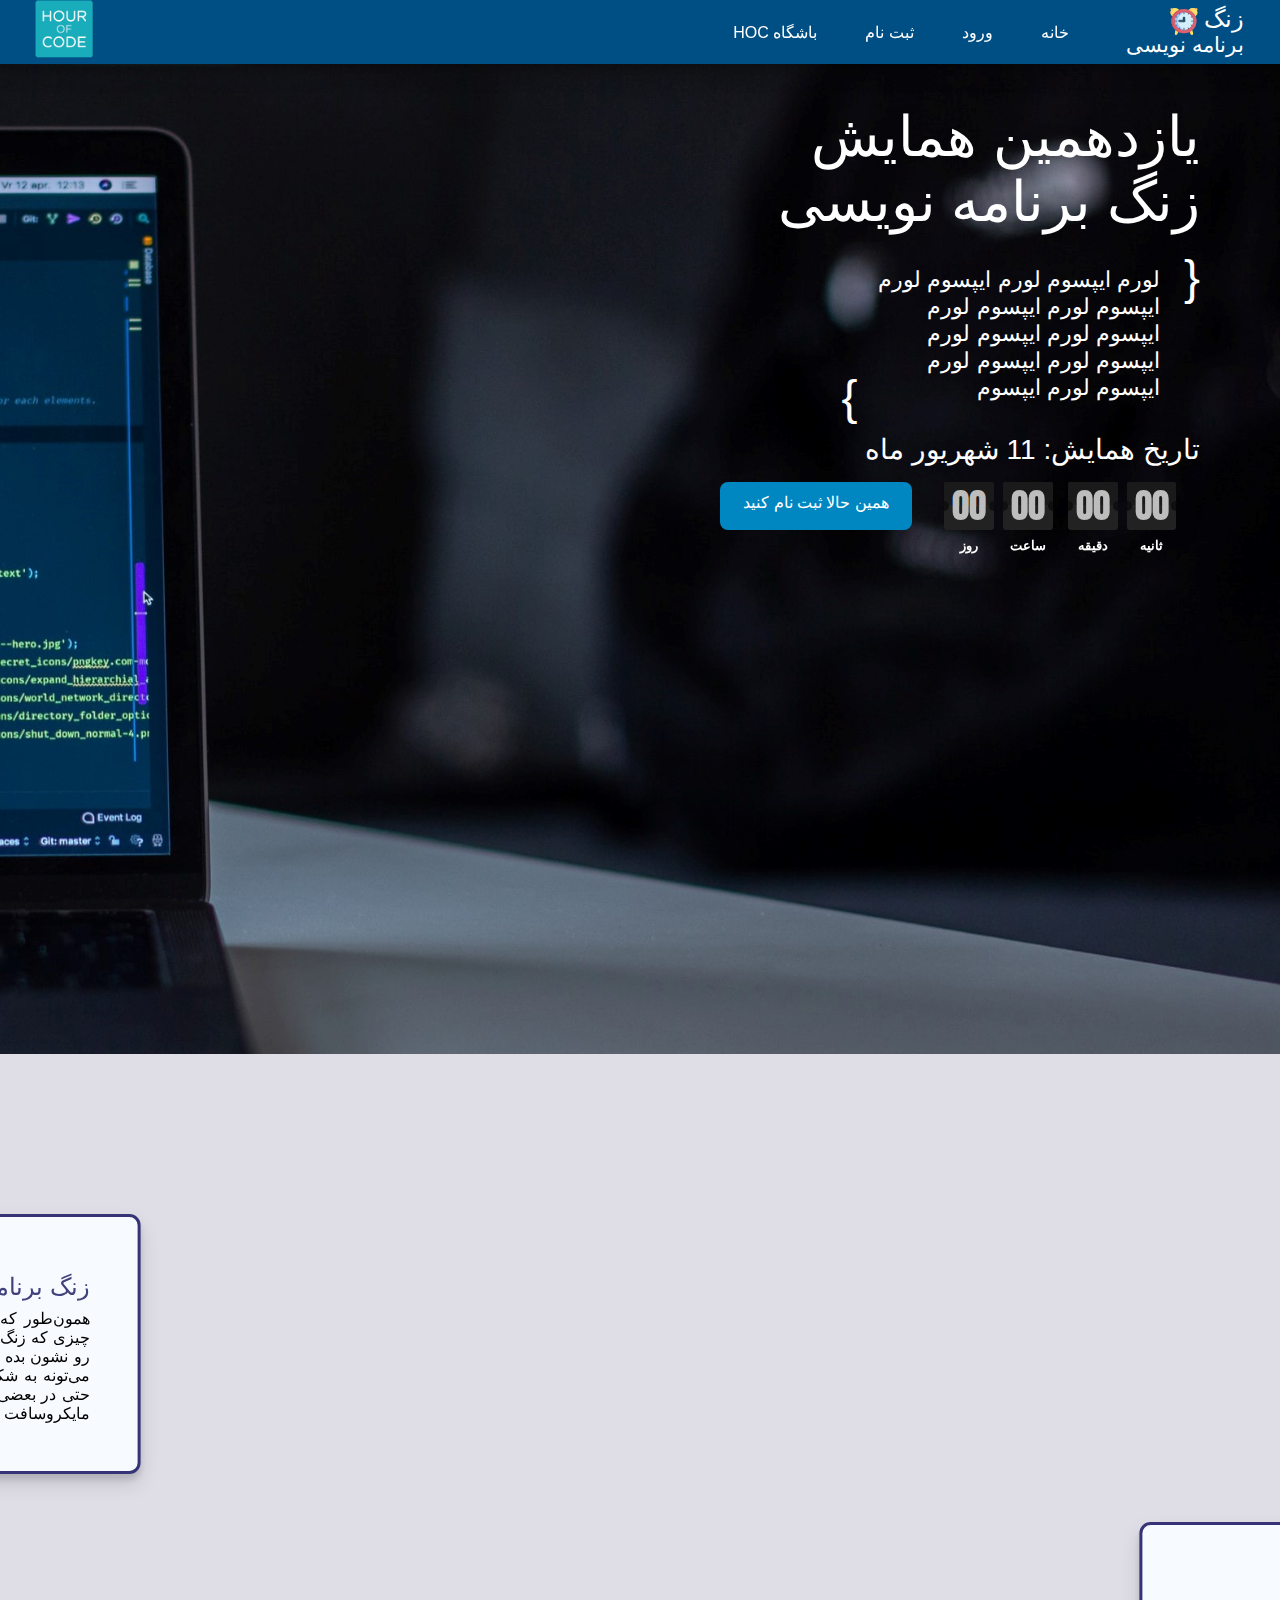
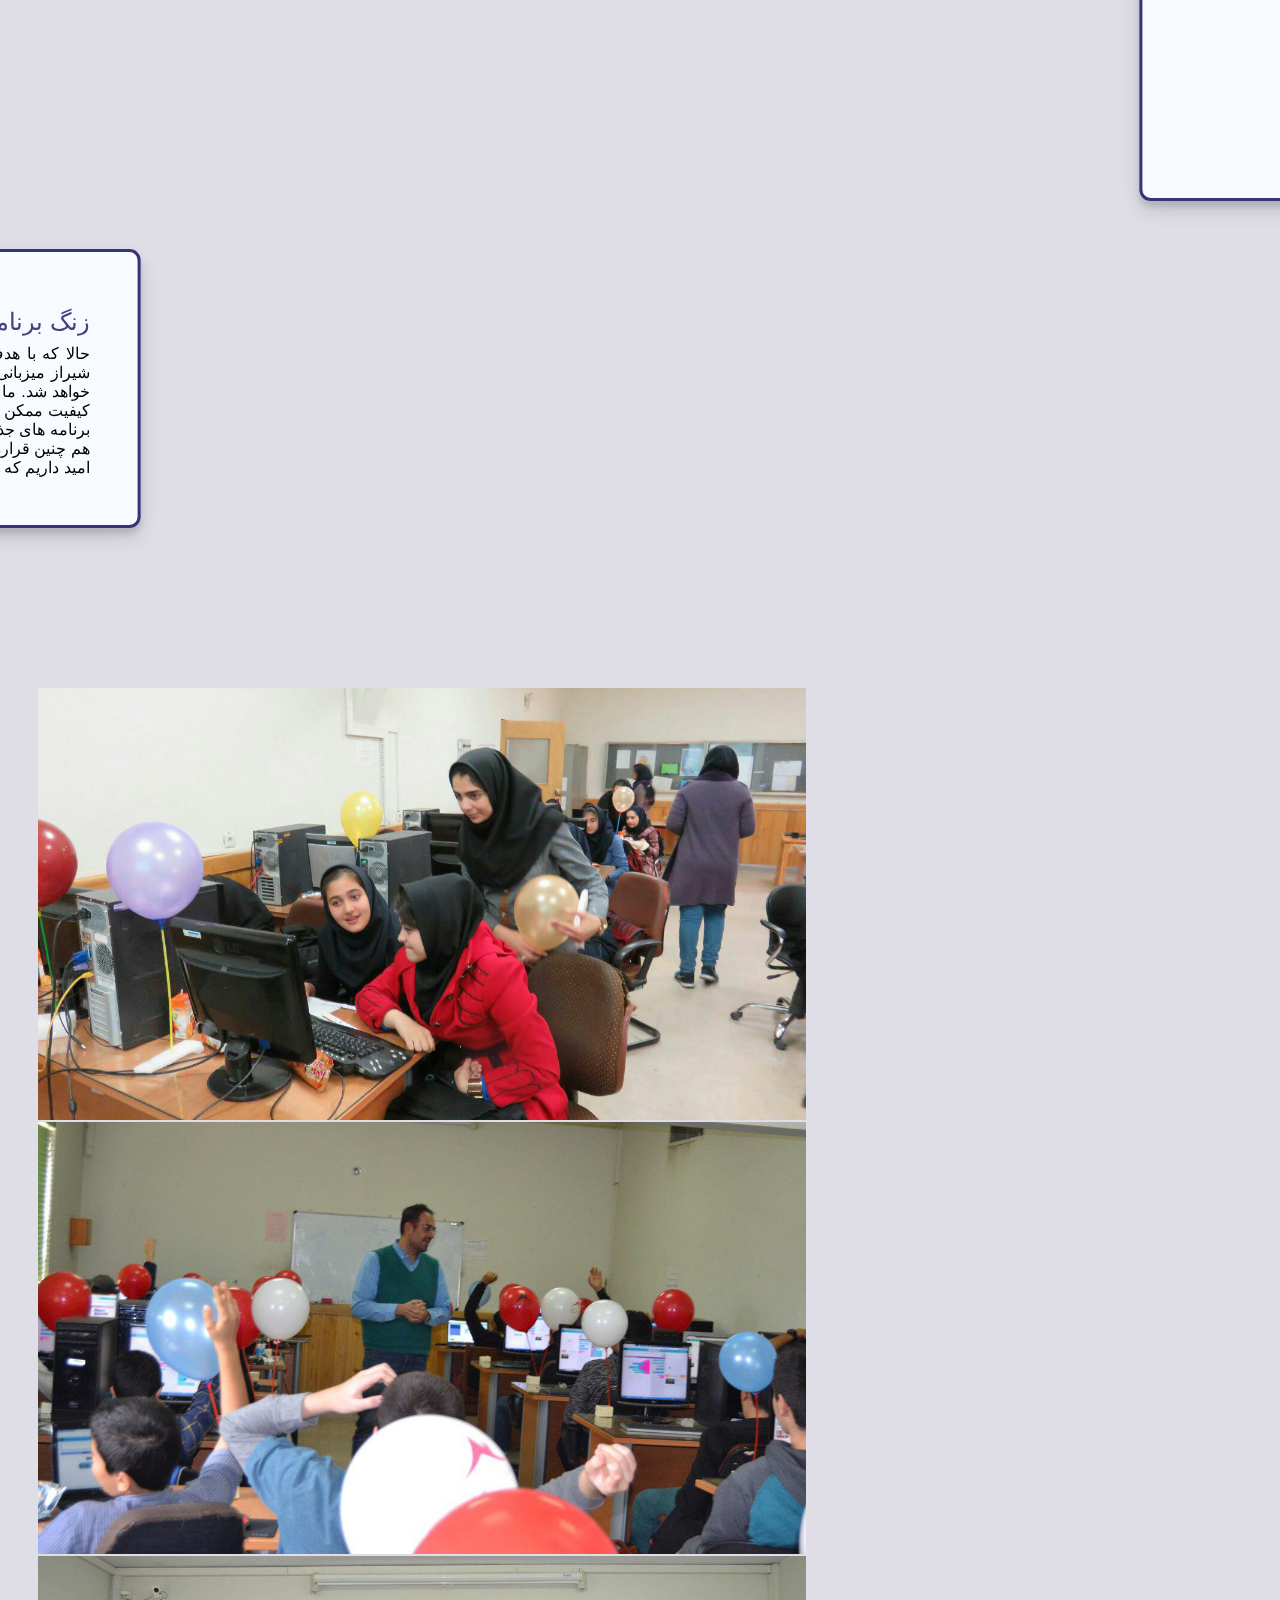
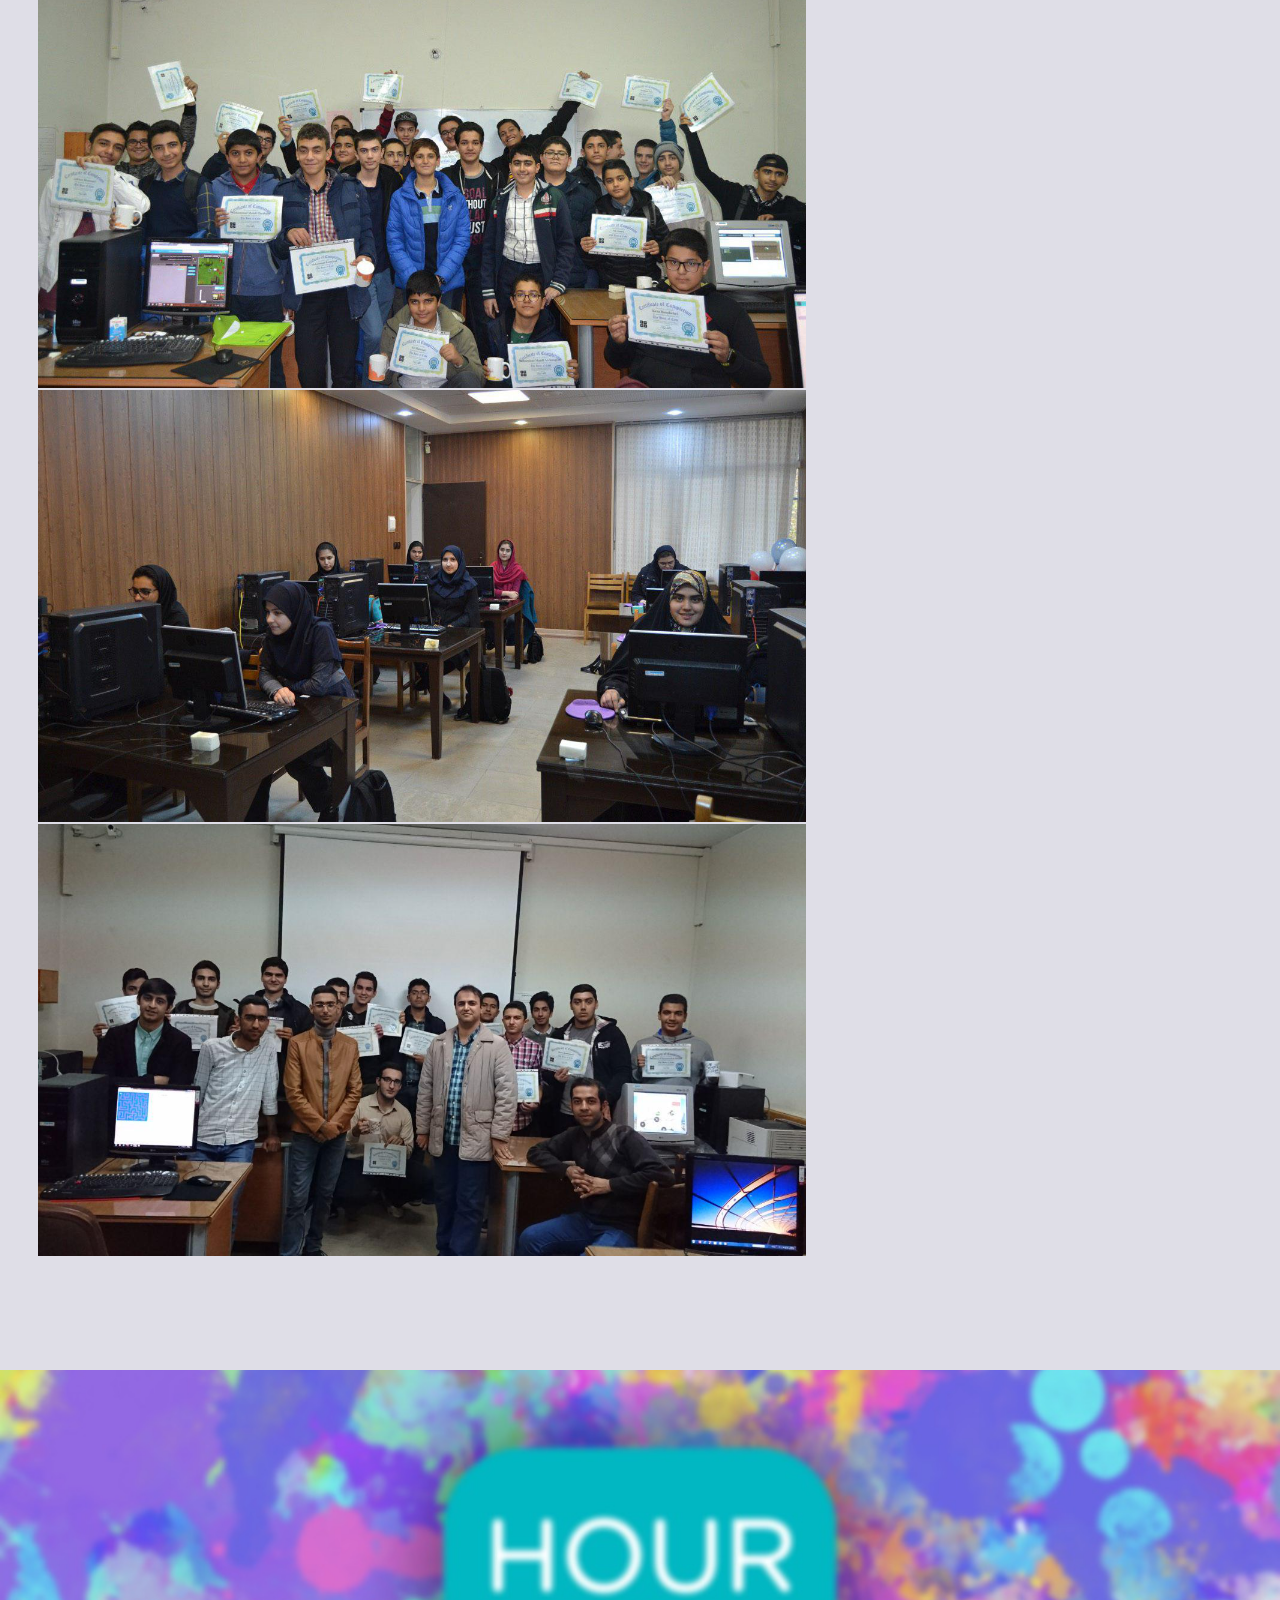
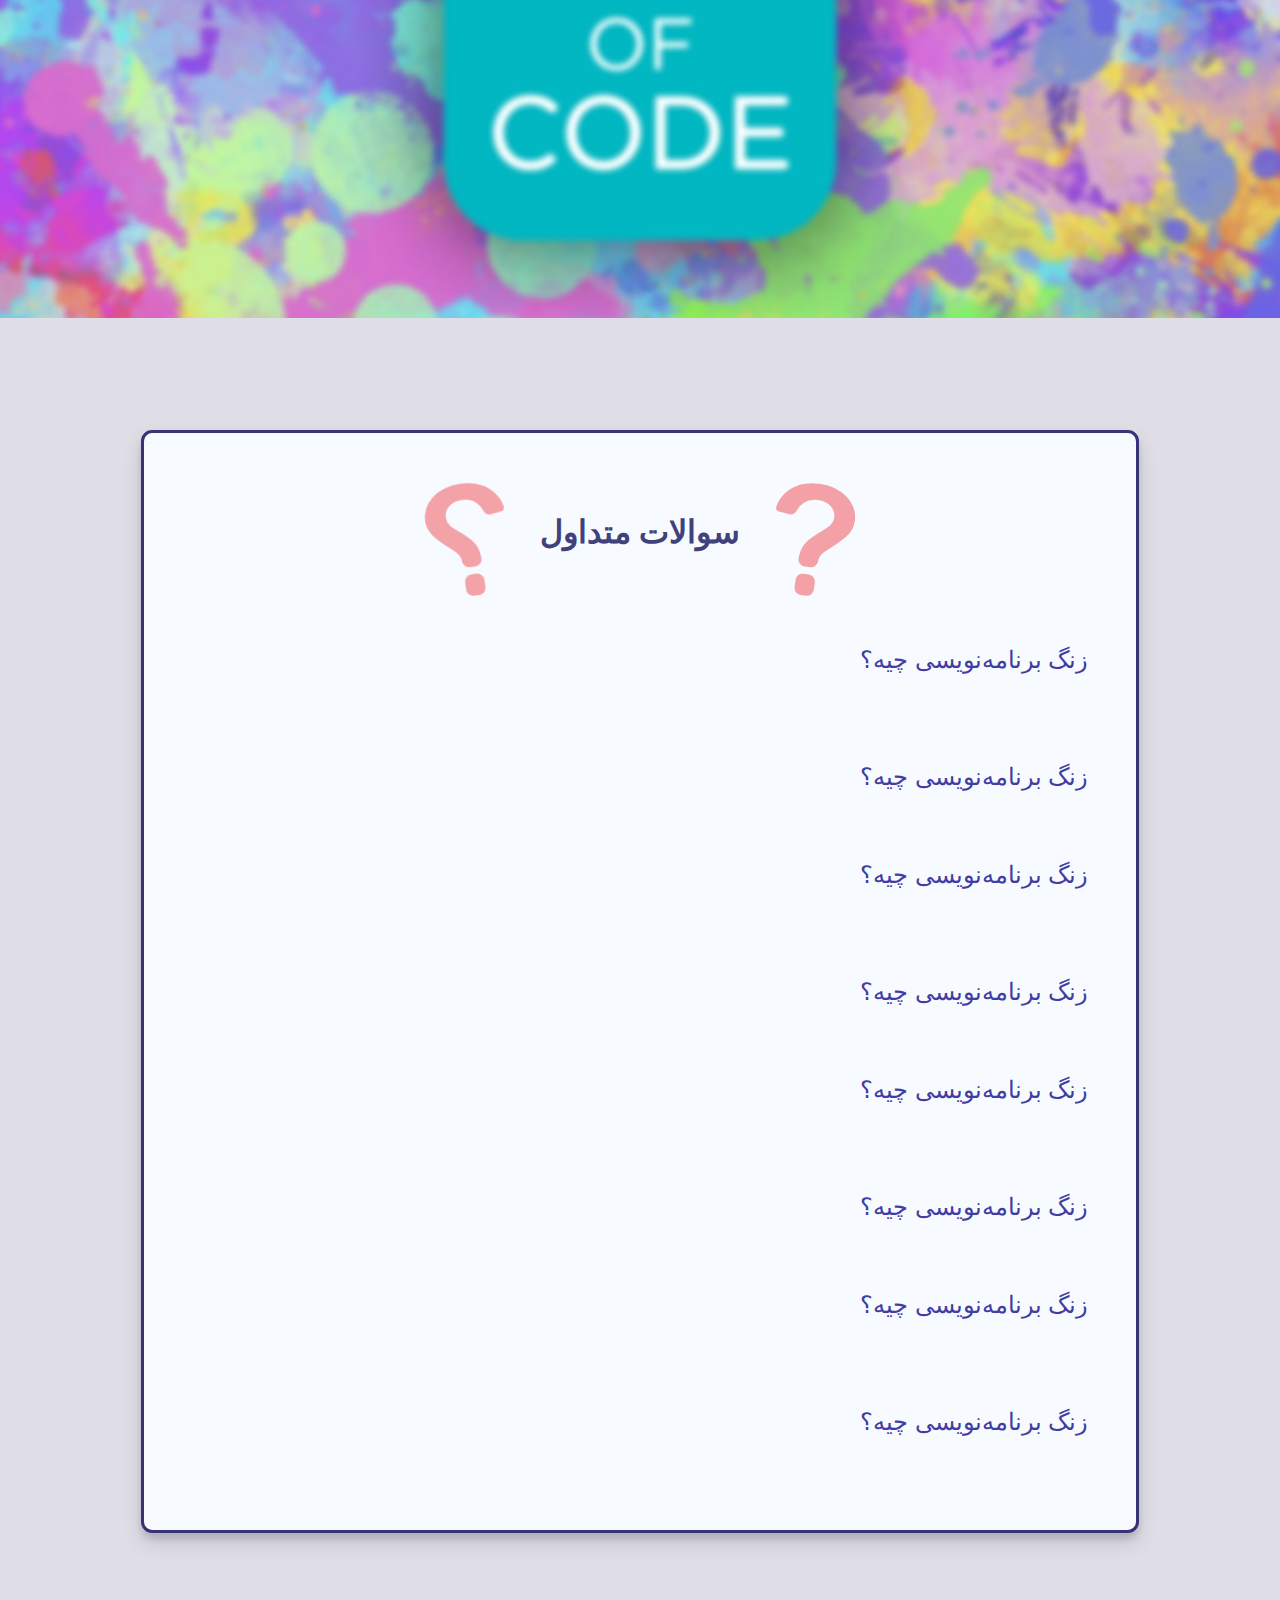
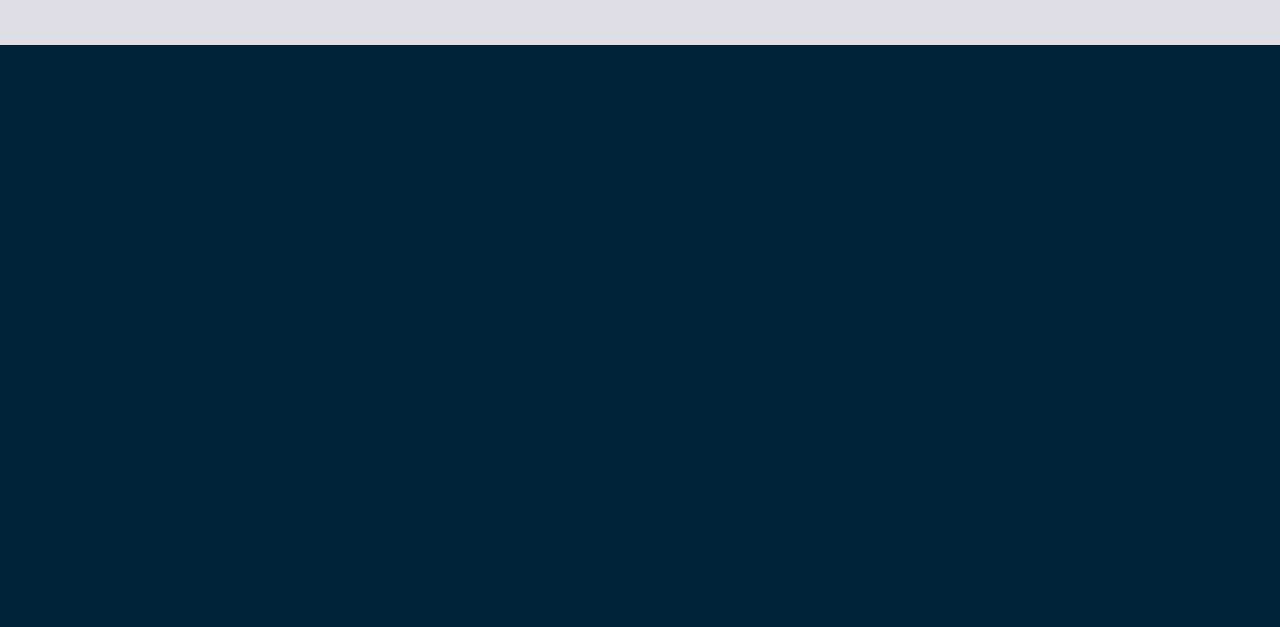
==== commit 6deb1363: "body and counter style names changed" ====
--- a/index.html
+++ b/index.html
@@ -12,7 +12,7 @@
   <link rel="stylesheet" href="styles/body.css">
   <link rel="stylesheet" href="styles/footer.css">
 
-  <!-- <link href="https://cdn.jsdelivr.net/npm/bootstrap@5.0.2/dist/css/bootstrap.min.css" rel="stylesheet" integrity="sha384-EVSTQN3/azprG1Anm3QDgpJLIm9Nao0Yz1ztcQTwFspd3yD65VohhpuuCOmLASjC" crossorigin="anonymous"> -->
+  <link href="https://cdn.jsdelivr.net/npm/bootstrap@5.0.2/dist/css/bootstrap.min.css" rel="stylesheet" integrity="sha384-EVSTQN3/azprG1Anm3QDgpJLIm9Nao0Yz1ztcQTwFspd3yD65VohhpuuCOmLASjC" crossorigin="anonymous">
 
   <link href="https://cdn.jsdelivr.net/gh/rastikerdar/vazir-font@v28.0.0/dist/font-face.css" rel="stylesheet" type="text/css">
   <!-- SLIDER -->
@@ -54,74 +54,74 @@
   <div class="hoc-head-dummyTopBar" dir="rtl"></div>
   <!-- ******************************** -->
 
-  <div class="top-section" dir="rtl">
-    <div class="top-section-text">
-      <p class="top-section-title">یازدهمین همایش زنگ برنامه نویسی</p>
-      <div class="top-text-container">
-        <span class="bracket bracket-right">{</span>
-        <p class="top-section-p">
+  <div class="hoc-body-top-section" dir="rtl">
+    <div class="hoc-body-top-section-text">
+      <p class="hoc-body-top-section-title">یازدهمین همایش زنگ برنامه نویسی</p>
+      <div class="hoc-body-top-text-container">
+        <span class="hoc-body-bracket hoc-body-bracket-right">{</span>
+        <p class="hoc-body-top-section-p">
           لورم ایپسوم لورم ایپسوم لورم ایپسوم لورم ایپسوم لورم ایپسوم لورم ایپسوم لورم ایپسوم لورم ایپسوم لورم ایپسوم لورم ایپسوم 
-          <span class="bracket bracket-left">}</span>
-        </p>
-      </div>
-      <p class="top-section-date">تاریخ همایش: 11 شهریور ماه</p>
+          <span class="hoc-body-bracket hoc-body-bracket-left">}</span>
+        </p>
+      </div>
+      <p class="hoc-body-top-section-date">تاریخ همایش: 11 شهریور ماه</p>
       
-      <main class="main-content" dir="ltr">
-        
-        <div class="container-countdown">
-          <a class="buttons nowSignupBtn" href="signup.html" >همین حالا ثبت نام کنید</a>
-          <div class="mainCountdown" data-aos="fade">
-            <section class="countdown-block">
-              <span class="days time-element">
-                <span class="top">00</span>
-                <span class="top-back">
-                  <span>00</span>
-                </span>
-                <span class="bottom">00</span>
-                <span class="bottom-back">
-                  <span>00</span>
-                </span>
-              </span>
-              <h2 class="subtitle">روز</h2>
-            </section>
-            <section class="countdown-block">
-              <span class="hours time-element">
-                <span class="top">00</span>
-                <span class="top-back">
-                  <span>00</span>
-                </span>
-                <span class="bottom">00</span>
-                <span class="bottom-back">
-                  <span>00</span>
-                </span>
-              </span>
-              <h2 class="subtitle">ساعت</h2>
-            </section>
-            <section class="countdown-block">
-              <span class="minutes time-element">
-                <span class="top">00</span>
-                <span class="top-back">
-                  <span>00</span>
-                </span>
-                <span class="bottom">00</span>
-                <span class="bottom-back">
-                  <span>00</span>
-                </span>
-              </span>
-              <h2 class="subtitle">دقیقه</h2>
-            </section>
-            <section class="countdown-block">
-              <span class="seconds time-element">
-                <span class="top">00</span>
-                <span class="top-back">
-                  <span>00</span>
-                </span>
-                <span class="bottom">00</span>
-                <span class="bottom-back">
-                  <span>00</span>
-                </span>
-              </span>
-              <h2 class="subtitle">ثانیه</h2>
+      <main class="hoc-countdown-main-content" dir="ltr">
+        
+        <div class="hoc-countdown-container-countdown">
+          <a class="hoc-body-buttons hoc-body-nowSignupBtn" href="signup.html" >همین حالا ثبت نام کنید</a>
+          <div class="hoc-countdown-mainCountdown" data-aos="fade">
+            <section class="hoc-countdown-countdown-block">
+              <span class="hoc-countdown-days hoc-countdown-time-element">
+                <span class="hoc-countdown-top">00</span>
+                <span class="hoc-countdown-top-back">
+                  <span>00</span>
+                </span>
+                <span class="hoc-countdown-bottom">00</span>
+                <span class="hoc-countdown-bottom-back">
+                  <span>00</span>
+                </span>
+              </span>
+              <h2 class="hoc-countdown-subtitle">روز</h2>
+            </section>
+            <section class="hoc-countdown-countdown-block">
+              <span class="hoc-countdown-hours hoc-countdown-time-element">
+                <span class="hoc-countdown-top">00</span>
+                <span class="hoc-countdown-top-back">
+                  <span>00</span>
+                </span>
+                <span class="hoc-countdown-bottom">00</span>
+                <span class="hoc-countdown-bottom-back">
+                  <span>00</span>
+                </span>
+              </span>
+              <h2 class="hoc-countdown-subtitle">ساعت</h2>
+            </section>
+            <section class="hoc-countdown-countdown-block">
+              <span class="hoc-countdown-minutes hoc-countdown-time-element">
+                <span class="hoc-countdown-top">00</span>
+                <span class="hoc-countdown-top-back">
+                  <span>00</span>
+                </span>
+                <span class="hoc-countdown-bottom">00</span>
+                <span class="hoc-countdown-bottom-back">
+                  <span>00</span>
+                </span>
+              </span>
+              <h2 class="hoc-countdown-subtitle">دقیقه</h2>
+            </section>
+            <section class="hoc-countdown-countdown-block">
+              <span class="hoc-countdown-seconds hoc-countdown-time-element">
+                <span class="hoc-countdown-top">00</span>
+                <span class="hoc-countdown-top-back">
+                  <span>00</span>
+                </span>
+                <span class="hoc-countdown-bottom">00</span>
+                <span class="hoc-countdown-bottom-back">
+                  <span>00</span>
+                </span>
+              </span>
+              <h2 class="hoc-countdown-subtitle">ثانیه</h2>
             </section>
           </div>
         </div>
@@ -133,42 +133,42 @@
   <script src="./js/countdown.js"></script>
   <script src="https://cdnjs.cloudflare.com/ajax/libs/gsap/3.5.1/gsap.min.js"></script>
 
-  <div class="middle-section"  dir="rtl"  style="overflow-x:hidden">
-    <article class="article boxShadow" data-aos="slide-right">
-      <div class="article-text">
-        <h3 class="article-title">زنگ برنامه نویسی چیست ؟</h3>
-        <img class="article-image2" src="./images/mainPage/hocImage.png" alt="">
-        <p class="article-p">
+  <div class="hoc-body-middle-section"  dir="rtl"  style="overflow-x:hidden">
+    <article class="hoc-body-article boxShadow" data-aos="slide-right">
+      <div class="hoc-body-article-text">
+        <h3 class="hoc-body-article-title">زنگ برنامه نویسی چیست ؟</h3>
+        <img class="hoc-body-article-image2" src="./images/mainPage/hocImage.png" alt="">
+        <p class="hoc-body-article-p">
           همون‌طور که از اسمش معلومه، زنگ برنامه‌نویسی، مقدمه‌ای یه ساعته برای درس علوم کامپیوتر هست. چیزی که زنگ برنامه‌نویسی روش تاکید داره، اهمیت علوم کامپیوتر توی قرن ۲۱ هست و هم‌چنین می‌خواد این رو نشون بده که نه تنها برنامه‌نویسی چیزی نیست که ازش بترسی، بلکه یه مهارتی هست که حتی به راحتی می‌تونه به شکل عادت (یا غریزه) دربیاد. امروزه، زنگ برنامه‌نویسی از یه برنامه‌ی یه ساعته بزرگ‌تر شده و حتی در بعضی از رویدادهای جهانی، زمان برگزاری یه هفته هم طول کشیده. خیلی از شرکت‌های بزرگ، مثل مایکروسافت ، اپل ، آمازون و... هم در پشت صحنه‌‌ی این رویداد هستن.
         </p>
       </div>
-      <img class="article-image" src="./images/mainPage/hocImage.png" alt="">
-    </article>
-
-    <article class="article boxShadow" data-aos="slide-left">
-      <div class="article-text">
-        <h3 class="article-title">چرا برنامه نویسی یاد بگیریم ؟</h3>
-        <img class="article-image2" src="./images/mainPage/target.png" alt="">
-        <p class="article-p">
+      <img class="hoc-body-article-image" src="./images/mainPage/hocImage.png" alt="">
+    </article>
+
+    <article class="hoc-body-article boxShadow" data-aos="slide-left">
+      <div class="hoc-body-article-text">
+        <h3 class="hoc-body-article-title">چرا برنامه نویسی یاد بگیریم ؟</h3>
+        <img class="hoc-body-article-image2" src="./images/mainPage/target.png" alt="">
+        <p class="hoc-body-article-p">
           مهارت حل مسئله، قلب برنامه نویسیه و ما با برنامه نویسی یاد میگیریم که مشکلاتمون رو به قطعه های کوچک تر تقسیم کنیم و به دنبال کار آمد ترین منطق و الگوریتم برای حلشون باشیم. برنامه نویسی ما رو مجبور میکنه تا به طور عمیق درباره مشکل فکر کنیم و افکارمون رو سازماندهی کنیم تا بتونیم از پس هر چالش جدیدی که مقابلمون قرار میگیره بر بیایم و در قرن پیشرفت فناوری به فردی ریسک پذیر تبدیل بشیم.<br>
 بنابراین یادگیری و نوشتن کد، یک تمرین عالی برای ذهنمون خواهد بود و باعث بهبود عملکرد اون می‌شه. ما یاد میگیریم دنیا و مشکلاتش را درک کنیم و با رویکرد منطقی و خلاقانه آنها را حل کنیم و این بهترین کاری است که می‌توانیم برای تغییر دنیا انجام دهیم!
         </p>
       </div>s
-      <img class="article-image" src="./images/mainPage/target.png" alt="">
+      <img class="hoc-body-article-image" src="./images/mainPage/target.png" alt="">
     </article>
     
-    <article class="article boxShadow" data-aos="slide-right">
-      <div class="article-text">
-        <h3 class="article-title">زنگ برنامه‌نویسی چیه؟</h3>
-        <img class="article-image2" src="./images/mainPage/hocLogo.png" alt="">
-        <p class="article-p">
+    <article class="hoc-body-article boxShadow" data-aos="slide-right">
+      <div class="hoc-body-article-text">
+        <h3 class="hoc-body-article-title">زنگ برنامه‌نویسی چیه؟</h3>
+        <img class="hoc-body-article-image2" src="./images/mainPage/hocLogo.png" alt="">
+        <p class="hoc-body-article-p">
           حالا که با هدف و محتوای زنگ برنامه نویسی آشنا شدیم خوبه بدونیم که امسال هم مثل هر سال، دانشگاه شیراز میزبانی این رویداد رو برعهده داره اما به دلیل شیوع ویروس کرونا، این همایش بصورت مجازی برگزار خواهد شد. ما دانشجو های بخش کامپیوتر داریم سخت تلاش می‌کنیم تا بتونیم این همایش رو به بهترین شکل و کیفیت ممکن برگزار کنیم و صمیمانه منتظر حضور گرم تک تک شما هستیم.<br>
           برنامه های جذاب و متنوعی داریم که در طول همایش برگزار میشن و اجازه نمیدن شما حوصلتون سر بره 🙂<br>
           هم چنین قراره جوایز ارزشمندی هم به نفرات برتر بدیم و البته از تمامی شرکت کنندگان هم قدردانی کنیم<br>
           امید داریم که ما را در این همایش همراهی کنین و بتوانیم تجربه ای جدید و متفاوت برایتان رقم بزنیم
         </p>
       </div>
-      <img class="article-image" src="./images/mainPage/hocLogo.png" alt="">
+      <img class="hoc-body-article-image" src="./images/mainPage/hocLogo.png" alt="">
     </article>
 
   </div>
@@ -183,108 +183,108 @@
   <script src="https://cdn.jsdelivr.net/npm/slick-carousel@1.8.1/slick/slick.min.js"></script>
   <script src="js/slide.js"></script>
 
-  <div class="middle-section colorfulBg" dir="rtl">
-    <div class="glass grid grid--1x3"  style="overflow-x:hidden;overflow-y:hidden" >
-      <article class="littleCard" data-aos="fade-up-right" >
-        <div class="littleCard-img-wrapper" >
-          <img class="littleCard-img" src="./images/mainPage/first.jpg" alt="" srcset="">
-        </div>
-        <p class="littleCard-p">دانش آموزان در حال یادگیری در بیش از 45 زبان مختلف هستند</p>
+  <div class="hoc-body-middle-section hoc-body-colorfulBg" dir="rtl">
+    <div class="hoc-body-glass hoc-body-grid hoc-body-grid--1x3"  style="overflow-x:hidden;overflow-y:hidden" >
+      <article class="hoc-body-littleCard" data-aos="fade-up-right" >
+        <div class="hoc-body-littleCard-img-wrapper" >
+          <img class="hoc-body-littleCard-img" src="./images/mainPage/first.jpg" alt="" srcset="">
+        </div>
+        <p class="hoc-body-littleCard-p">دانش آموزان در حال یادگیری در بیش از 45 زبان مختلف هستند</p>
       </article>
-      <article class="littleCard" data-aos="fade-up">
-        <div class="littleCard-img-wrapper">
-          <img class="littleCard-img" src="./images/mainPage/second.jpg" alt="" srcset="">
-        </div>
-        <p class="littleCard-p">بیش از 100 میلیون دانش آموز HOC را امتحان کرده اند.</p>
+      <article class="hoc-body-littleCard" data-aos="fade-up">
+        <div class="hoc-body-littleCard-img-wrapper">
+          <img class="hoc-body-littleCard-img" src="./images/mainPage/second.jpg" alt="" srcset="">
+        </div>
+        <p class="hoc-body-littleCard-p">بیش از 100 میلیون دانش آموز HOC را امتحان کرده اند.</p>
       </article>
-      <article class="littleCard" data-aos="fade-up-left">
-        <div class="littleCard-img-wrapper">
-          <img class="littleCard-img" src="./images/mainPage/third.jpg" alt="" srcset="">
-        </div>
-        <p class="littleCard-p">تعداد دخترانی که علم کامپیوتر را تجربه کردند بیش از تعداد آن ها در 70 سال گذشته است</p>
+      <article class="hoc-body-littleCard" data-aos="fade-up-left">
+        <div class="hoc-body-littleCard-img-wrapper">
+          <img class="hoc-body-littleCard-img" src="./images/mainPage/third.jpg" alt="" srcset="">
+        </div>
+        <p class="hoc-body-littleCard-p">تعداد دخترانی که علم کامپیوتر را تجربه کردند بیش از تعداد آن ها در 70 سال گذشته است</p>
       </article>
     </div>
   </div>
 
-  <div class="middle-section" dir="rtl">
-    <article class="article bigArticle boxShadow">
-      <div class="article-bigTitle-container">
-        <img class="questionMark questionMarkLeft" src="images/icons/question.svg" alt="">
-        <h3 class="article-title bigTitle">سوالات متداول </h3>
-        <img class="questionMark questionMarkRight" src="images/icons/question.svg" alt="">
-      </div>
-      <div class="bigArticleText">
-        <h3 class="article-title bigArticleMidTitle">زنگ برنامه‌نویسی چیه؟</h3>
-        <p class="article-p titanic" data-aos="fade">
-          خالد حسینی تو رمان باد بادک باز مینویسه : ﻣﺮﺩ ﺁﻫﺴﺘﻪ ﺩﺭ ﮔﻮﺵ ﻓﺮﺯﻧﺪ ﺗﺎﺯﻩ ﺑﻪ ﺑﻠﻮﻍ ﺭﺳﯿﺪﻩ ﺍﺵ ﺑﺮﺍﯼ ﭘﻨﺪ ﭼﻨﯿﻦ ﻧﺠﻮﺍ ﮐﺮﺩ : ” ﭘﺴﺮﻡ ﺩﺭ ﺯﻧﺪﮔﯽ ﻫﺮﮔﺰ ﺩﺯﺩﯼ ﻧﮑﻦ ” ﭘﺴﺮ ﻣﺘﻌﺠﺐ ﻭ ﻣﺒﻬﻮﺕ ﺑﻪ ﭘﺪﺭ ﻧﮕﺎﻩ ﮐﺮﺩ ﺑﺪﯾﻦ ﻣﻌﻨﺎ ﮐﻪ ﺍﻭ ﻫﺮﮔﺰ ﺩﺳﺖ ﮐﺞ ﻧﺪﺍﺷﺘﻪ ﭘﺪﺭ ﺑﻪ ﻧﮕﺎﻩ ﻣﺘﻌﺠﺐ ﻓﺮﺯﻧﺪ ﻟﺒﺨﻨﺪﯼ ﺯﺩ ﻭ ﺍﺩﺍﻣﻪ ﺩﺍﺩ </p>
-      </div>
-        
-      <div class="bigArticleText">
-        <h3 class="article-title bigArticleMidTitle" >زنگ برنامه‌نویسی چیه؟</h3>
-        <p class="article-p titanic" data-aos="fade">ﺩﺭ ﺯﻧﺪﮔﯽ ﺩﺭﻭﻍ ﻧﮕﻮ ﭼﺮﺍ ﮐﻪ ﺍﮔﺮ ﮔﻔﺘﯽ ﺻﺪﺍﻗﺖ ﺭﺍ ﺩﺯﺩﯾﺪﻩ ﺍﯼ، ﺧﯿﺎﻧﺖ ﻧﮑﻦ ﮐﻪ ﺍﮔﺮ ﮐﺮﺩﯼ ﻋﺸﻖ ﺭﺍ ﺩﺯﺩﯾﺪﻩ ﺍﯼ، ﺧﺸﻮﻧﺖ ﻧﮑﻦ ﺍﮔﺮ ﮐﺮﺩﯼ ﻣﺤﺒﺖ ﺭﺍ ﺩﺯﺩﯾﺪﻩ ﺍﯼ، ﻧﺎ ﺣﻖ ﻧﮕﻮ ﺍﮔﺮ ﮔﻔﺘﯽ ﺣﻖ ﺭﺍ ﺩﺯﺩﯾﺪﻩ ﺍﯼ، ﺑﯽ ﺣﯿﺎﯾﯽ ﻧﮑﻦ ﺍﮔﺮ ﮐﺮﺩﯼ ﺷﺮﺍﻓﺖ ﺭﺍ ﺩﺯﺩﯾﺪﻩ ﺍی... ﭘﺲ ﺩﺭ ﺯﻧﺪﮔﯽ ﻓﻘﻂ ﺩﺯﺩﯼ نکن !</p>
-      </div>
-      <div class="bigArticleText">
-        <h3 class="article-title bigArticleMidTitle">زنگ برنامه‌نویسی چیه؟</h3>
-        <p class="article-p titanic" data-aos="fade">
-          خالد حسینی تو رمان باد بادک باز مینویسه : ﻣﺮﺩ ﺁﻫﺴﺘﻪ ﺩﺭ ﮔﻮﺵ ﻓﺮﺯﻧﺪ ﺗﺎﺯﻩ ﺑﻪ ﺑﻠﻮﻍ ﺭﺳﯿﺪﻩ ﺍﺵ ﺑﺮﺍﯼ ﭘﻨﺪ ﭼﻨﯿﻦ ﻧﺠﻮﺍ ﮐﺮﺩ : ” ﭘﺴﺮﻡ ﺩﺭ ﺯﻧﺪﮔﯽ ﻫﺮﮔﺰ ﺩﺯﺩﯼ ﻧﮑﻦ ” ﭘﺴﺮ ﻣﺘﻌﺠﺐ ﻭ ﻣﺒﻬﻮﺕ ﺑﻪ ﭘﺪﺭ ﻧﮕﺎﻩ ﮐﺮﺩ ﺑﺪﯾﻦ ﻣﻌﻨﺎ ﮐﻪ ﺍﻭ ﻫﺮﮔﺰ ﺩﺳﺖ ﮐﺞ ﻧﺪﺍﺷﺘﻪ ﭘﺪﺭ ﺑﻪ ﻧﮕﺎﻩ ﻣﺘﻌﺠﺐ ﻓﺮﺯﻧﺪ ﻟﺒﺨﻨﺪﯼ ﺯﺩ ﻭ ﺍﺩﺍﻣﻪ ﺩﺍﺩ </p>
-      </div>
-        
-      <div class="bigArticleText">
-        <h3 class="article-title bigArticleMidTitle">زنگ برنامه‌نویسی چیه؟</h3>
-        <p class="article-p titanic" data-aos="fade">ﺩﺭ ﺯﻧﺪﮔﯽ ﺩﺭﻭﻍ ﻧﮕﻮ ﭼﺮﺍ ﮐﻪ ﺍﮔﺮ ﮔﻔﺘﯽ ﺻﺪﺍﻗﺖ ﺭﺍ ﺩﺯﺩﯾﺪﻩ ﺍﯼ، ﺧﯿﺎﻧﺖ ﻧﮑﻦ ﮐﻪ ﺍﮔﺮ ﮐﺮﺩﯼ ﻋﺸﻖ ﺭﺍ ﺩﺯﺩﯾﺪﻩ ﺍﯼ، ﺧﺸﻮﻧﺖ ﻧﮑﻦ ﺍﮔﺮ ﮐﺮﺩﯼ ﻣﺤﺒﺖ ﺭﺍ ﺩﺯﺩﯾﺪﻩ ﺍﯼ، ﻧﺎ ﺣﻖ ﻧﮕﻮ ﺍﮔﺮ ﮔﻔﺘﯽ ﺣﻖ ﺭﺍ ﺩﺯﺩﯾﺪﻩ ﺍﯼ، ﺑﯽ ﺣﯿﺎﯾﯽ ﻧﮑﻦ ﺍﮔﺮ ﮐﺮﺩﯼ ﺷﺮﺍﻓﺖ ﺭﺍ ﺩﺯﺩﯾﺪﻩ ﺍی... ﭘﺲ ﺩﺭ ﺯﻧﺪﮔﯽ ﻓﻘﻂ ﺩﺯﺩﯼ نکن !</p>
-      </div>
-      <div class="bigArticleText" >
-        <h3 class="article-title bigArticleMidTitle">زنگ برنامه‌نویسی چیه؟</h3>
-        <p class="article-p titanic"data-aos="fade">
-          خالد حسینی تو رمان باد بادک باز مینویسه : ﻣﺮﺩ ﺁﻫﺴﺘﻪ ﺩﺭ ﮔﻮﺵ ﻓﺮﺯﻧﺪ ﺗﺎﺯﻩ ﺑﻪ ﺑﻠﻮﻍ ﺭﺳﯿﺪﻩ ﺍﺵ ﺑﺮﺍﯼ ﭘﻨﺪ ﭼﻨﯿﻦ ﻧﺠﻮﺍ ﮐﺮﺩ : ” ﭘﺴﺮﻡ ﺩﺭ ﺯﻧﺪﮔﯽ ﻫﺮﮔﺰ ﺩﺯﺩﯼ ﻧﮑﻦ ” ﭘﺴﺮ ﻣﺘﻌﺠﺐ ﻭ ﻣﺒﻬﻮﺕ ﺑﻪ ﭘﺪﺭ ﻧﮕﺎﻩ ﮐﺮﺩ ﺑﺪﯾﻦ ﻣﻌﻨﺎ ﮐﻪ ﺍﻭ ﻫﺮﮔﺰ ﺩﺳﺖ ﮐﺞ ﻧﺪﺍﺷﺘﻪ ﭘﺪﺭ ﺑﻪ ﻧﮕﺎﻩ ﻣﺘﻌﺠﺐ ﻓﺮﺯﻧﺪ ﻟﺒﺨﻨﺪﯼ ﺯﺩ ﻭ ﺍﺩﺍﻣﻪ ﺩﺍﺩ </p>
-      </div>
-        
-      <div class="bigArticleText" >
-        <h3 class="article-title bigArticleMidTitle">زنگ برنامه‌نویسی چیه؟</h3>
-        <p class="article-p titanic" data-aos="fade">ﺩﺭ ﺯﻧﺪﮔﯽ ﺩﺭﻭﻍ ﻧﮕﻮ ﭼﺮﺍ ﮐﻪ ﺍﮔﺮ ﮔﻔﺘﯽ ﺻﺪﺍﻗﺖ ﺭﺍ ﺩﺯﺩﯾﺪﻩ ﺍﯼ، ﺧﯿﺎﻧﺖ ﻧﮑﻦ ﮐﻪ ﺍﮔﺮ ﮐﺮﺩﯼ ﻋﺸﻖ ﺭﺍ ﺩﺯﺩﯾﺪﻩ ﺍﯼ، ﺧﺸﻮﻧﺖ ﻧﮑﻦ ﺍﮔﺮ ﮐﺮﺩﯼ ﻣﺤﺒﺖ ﺭﺍ ﺩﺯﺩﯾﺪﻩ ﺍﯼ، ﻧﺎ ﺣﻖ ﻧﮕﻮ ﺍﮔﺮ ﮔﻔﺘﯽ ﺣﻖ ﺭﺍ ﺩﺯﺩﯾﺪﻩ ﺍﯼ، ﺑﯽ ﺣﯿﺎﯾﯽ ﻧﮑﻦ ﺍﮔﺮ ﮐﺮﺩﯼ ﺷﺮﺍﻓﺖ ﺭﺍ ﺩﺯﺩﯾﺪﻩ ﺍی... ﭘﺲ ﺩﺭ ﺯﻧﺪﮔﯽ ﻓﻘﻂ ﺩﺯﺩﯼ نکن !</p>
-      </div>
-      <div class="bigArticleText">
-        <h3 class="article-title bigArticleMidTitle">زنگ برنامه‌نویسی چیه؟</h3>
-        <p class="article-p titanic" data-aos="fade">
-          خالد حسینی تو رمان باد بادک باز مینویسه : ﻣﺮﺩ ﺁﻫﺴﺘﻪ ﺩﺭ ﮔﻮﺵ ﻓﺮﺯﻧﺪ ﺗﺎﺯﻩ ﺑﻪ ﺑﻠﻮﻍ ﺭﺳﯿﺪﻩ ﺍﺵ ﺑﺮﺍﯼ ﭘﻨﺪ ﭼﻨﯿﻦ ﻧﺠﻮﺍ ﮐﺮﺩ : ” ﭘﺴﺮﻡ ﺩﺭ ﺯﻧﺪﮔﯽ ﻫﺮﮔﺰ ﺩﺯﺩﯼ ﻧﮑﻦ ” ﭘﺴﺮ ﻣﺘﻌﺠﺐ ﻭ ﻣﺒﻬﻮﺕ ﺑﻪ ﭘﺪﺭ ﻧﮕﺎﻩ ﮐﺮﺩ ﺑﺪﯾﻦ ﻣﻌﻨﺎ ﮐﻪ ﺍﻭ ﻫﺮﮔﺰ ﺩﺳﺖ ﮐﺞ ﻧﺪﺍﺷﺘﻪ ﭘﺪﺭ ﺑﻪ ﻧﮕﺎﻩ ﻣﺘﻌﺠﺐ ﻓﺮﺯﻧﺪ ﻟﺒﺨﻨﺪﯼ ﺯﺩ ﻭ ﺍﺩﺍﻣﻪ ﺩﺍﺩ </p>
-      </div>
-        
-      <div class="bigArticleText" >
-        <h3 class="article-title bigArticleMidTitle">زنگ برنامه‌نویسی چیه؟</h3>
-        <p class="article-p titanic"data-aos="fade">ﺩﺭ ﺯﻧﺪﮔﯽ ﺩﺭﻭﻍ ﻧﮕﻮ ﭼﺮﺍ ﮐﻪ ﺍﮔﺮ ﮔﻔﺘﯽ ﺻﺪﺍﻗﺖ ﺭﺍ ﺩﺯﺩﯾﺪﻩ ﺍﯼ، ﺧﯿﺎﻧﺖ ﻧﮑﻦ ﮐﻪ ﺍﮔﺮ ﮐﺮﺩﯼ ﻋﺸﻖ ﺭﺍ ﺩﺯﺩﯾﺪﻩ ﺍﯼ، ﺧﺸﻮﻧﺖ ﻧﮑﻦ ﺍﮔﺮ ﮐﺮﺩﯼ ﻣﺤﺒﺖ ﺭﺍ ﺩﺯﺩﯾﺪﻩ ﺍﯼ، ﻧﺎ ﺣﻖ ﻧﮕﻮ ﺍﮔﺮ ﮔﻔﺘﯽ ﺣﻖ ﺭﺍ ﺩﺯﺩﯾﺪﻩ ﺍﯼ، ﺑﯽ ﺣﯿﺎﯾﯽ ﻧﮑﻦ ﺍﮔﺮ ﮐﺮﺩﯼ ﺷﺮﺍﻓﺖ ﺭﺍ ﺩﺯﺩﯾﺪﻩ ﺍی... ﭘﺲ ﺩﺭ ﺯﻧﺪﮔﯽ ﻓﻘﻂ ﺩﺯﺩﯼ نکن !</p>
-      </div>
-    </article>
-  </div>
-
-  <!-- ********************** -->
-  <div class="footer"  style="overflow-y:hidden">
-    <div class="theUpperContainer">
-      <div class="map">
-        <iframe  data-aos="fade-right" src="https://www.google.com/maps/embed?pb=!1m19!1m8!1m3!1d5832.63025645966!2d52.51988106137905!3d29.629760291403244!3m2!1i1024!2i768!4f13.1!4m8!3e6!4m0!4m5!1s0x3fb213bc74dceebd%3A0xae84b25e83670a13!2z2K_Yp9mG2LTaqdiv2Ycg24wg2YXZh9mG2K_Ys9uMINuy2Iwg2K_Yp9mG2LTar9in2Ycg2LTbjNix2KfYsiwgRmFycyBQcm92aW5jZSwgU2hpcmF6LCBNb2xsYSBTYWRyYSBTdCwgSXJhbg!3m2!1d29.6285062!2d52.5185883!5e0!3m2!1sen!2s!4v1627674435390!5m2!1sen!2s" width="320" height="320" style="border:0;" allowfullscreen="" loading="lazy"></iframe>
-      </div>
-      <div class="textAndLogoContainer" data-aos="fade-left" style="overflow-x:hidden">
-        <div class="footer-contact-box">
-            <div class="footer-text-container" dir="rtl">
-              <p class="footer-p1">مهندسی کامپیوتر دانشگاه شیراز</p>
-              <p class="footer-p2">دانشجویان و اعضای فعال<br>انجمن ACM دانشگاه شیراز</p>
+  <div class="hoc-body-middle-section" dir="rtl">
+    <article class="hoc-body-article hoc-body-bigArticle boxShadow">
+      <div class="hoc-body-article-bigTitle-container">
+        <img class="hoc-body-questionMark hoc-body-questionMarkLeft" src="images/icons/question.svg" alt="">
+        <h3 class="hoc-body-article-title hoc-body-bigTitle">سوالات متداول </h3>
+        <img class="hoc-body-questionMark hoc-body-questionMarkRight" src="images/icons/question.svg" alt="">
+      </div>
+      <div class="hoc-body-bigArticleText">
+        <h3 class="hoc-body-article-title hoc-body-bigArticleMidTitle">زنگ برنامه‌نویسی چیه؟</h3>
+        <p class="hoc-body-article-p hoc-body-titanic" data-aos="fade">
+          خالد حسینی تو رمان باد بادک باز مینویسه : ﻣﺮﺩ ﺁﻫﺴﺘﻪ ﺩﺭ ﮔﻮﺵ ﻓﺮﺯﻧﺪ ﺗﺎﺯﻩ ﺑﻪ ﺑﻠﻮﻍ ﺭﺳﯿﺪﻩ ﺍﺵ ﺑﺮﺍﯼ ﭘﻨﺪ ﭼﻨﯿﻦ ﻧﺠﻮﺍ ﮐﺮﺩ : ” ﭘﺴﺮﻡ ﺩﺭ ﺯﻧﺪﮔﯽ ﻫﺮﮔﺰ ﺩﺯﺩﯼ ﻧﮑﻦ ” ﭘﺴﺮ ﻣﺘﻌﺠﺐ ﻭ ﻣﺒﻬﻮﺕ ﺑﻪ ﭘﺪﺭ ﻧﮕﺎﻩ ﮐﺮﺩ ﺑﺪﯾﻦ ﻣﻌﻨﺎ ﮐﻪ ﺍﻭ ﻫﺮﮔﺰ ﺩﺳﺖ ﮐﺞ ﻧﺪﺍﺷﺘﻪ ﭘﺪﺭ ﺑﻪ ﻧﮕﺎﻩ ﻣﺘﻌﺠﺐ ﻓﺮﺯﻧﺪ ﻟﺒﺨﻨﺪﯼ ﺯﺩ ﻭ ﺍﺩﺍﻣﻪ ﺩﺍﺩ </p>
+      </div>
+        
+      <div class="hoc-body-bigArticleText">
+        <h3 class="hoc-body-article-title hoc-body-bigArticleMidTitle" >زنگ برنامه‌نویسی چیه؟</h3>
+        <p class="hoc-body-article-p hoc-body-titanic" data-aos="fade">ﺩﺭ ﺯﻧﺪﮔﯽ ﺩﺭﻭﻍ ﻧﮕﻮ ﭼﺮﺍ ﮐﻪ ﺍﮔﺮ ﮔﻔﺘﯽ ﺻﺪﺍﻗﺖ ﺭﺍ ﺩﺯﺩﯾﺪﻩ ﺍﯼ، ﺧﯿﺎﻧﺖ ﻧﮑﻦ ﮐﻪ ﺍﮔﺮ ﮐﺮﺩﯼ ﻋﺸﻖ ﺭﺍ ﺩﺯﺩﯾﺪﻩ ﺍﯼ، ﺧﺸﻮﻧﺖ ﻧﮑﻦ ﺍﮔﺮ ﮐﺮﺩﯼ ﻣﺤﺒﺖ ﺭﺍ ﺩﺯﺩﯾﺪﻩ ﺍﯼ، ﻧﺎ ﺣﻖ ﻧﮕﻮ ﺍﮔﺮ ﮔﻔﺘﯽ ﺣﻖ ﺭﺍ ﺩﺯﺩﯾﺪﻩ ﺍﯼ، ﺑﯽ ﺣﯿﺎﯾﯽ ﻧﮑﻦ ﺍﮔﺮ ﮐﺮﺩﯼ ﺷﺮﺍﻓﺖ ﺭﺍ ﺩﺯﺩﯾﺪﻩ ﺍی... ﭘﺲ ﺩﺭ ﺯﻧﺪﮔﯽ ﻓﻘﻂ ﺩﺯﺩﯼ نکن !</p>
+      </div>
+      <div class="hoc-body-bigArticleText">
+        <h3 class="hoc-body-article-title hoc-body-bigArticleMidTitle">زنگ برنامه‌نویسی چیه؟</h3>
+        <p class="hoc-body-article-p hoc-body-titanic" data-aos="fade">
+          خالد حسینی تو رمان باد بادک باز مینویسه : ﻣﺮﺩ ﺁﻫﺴﺘﻪ ﺩﺭ ﮔﻮﺵ ﻓﺮﺯﻧﺪ ﺗﺎﺯﻩ ﺑﻪ ﺑﻠﻮﻍ ﺭﺳﯿﺪﻩ ﺍﺵ ﺑﺮﺍﯼ ﭘﻨﺪ ﭼﻨﯿﻦ ﻧﺠﻮﺍ ﮐﺮﺩ : ” ﭘﺴﺮﻡ ﺩﺭ ﺯﻧﺪﮔﯽ ﻫﺮﮔﺰ ﺩﺯﺩﯼ ﻧﮑﻦ ” ﭘﺴﺮ ﻣﺘﻌﺠﺐ ﻭ ﻣﺒﻬﻮﺕ ﺑﻪ ﭘﺪﺭ ﻧﮕﺎﻩ ﮐﺮﺩ ﺑﺪﯾﻦ ﻣﻌﻨﺎ ﮐﻪ ﺍﻭ ﻫﺮﮔﺰ ﺩﺳﺖ ﮐﺞ ﻧﺪﺍﺷﺘﻪ ﭘﺪﺭ ﺑﻪ ﻧﮕﺎﻩ ﻣﺘﻌﺠﺐ ﻓﺮﺯﻧﺪ ﻟﺒﺨﻨﺪﯼ ﺯﺩ ﻭ ﺍﺩﺍﻣﻪ ﺩﺍﺩ </p>
+      </div>
+        
+      <div class="hoc-body-bigArticleText">
+        <h3 class="hoc-body-article-title hoc-body-bigArticleMidTitle">زنگ برنامه‌نویسی چیه؟</h3>
+        <p class="hoc-body-article-p hoc-body-titanic" data-aos="fade">ﺩﺭ ﺯﻧﺪﮔﯽ ﺩﺭﻭﻍ ﻧﮕﻮ ﭼﺮﺍ ﮐﻪ ﺍﮔﺮ ﮔﻔﺘﯽ ﺻﺪﺍﻗﺖ ﺭﺍ ﺩﺯﺩﯾﺪﻩ ﺍﯼ، ﺧﯿﺎﻧﺖ ﻧﮑﻦ ﮐﻪ ﺍﮔﺮ ﮐﺮﺩﯼ ﻋﺸﻖ ﺭﺍ ﺩﺯﺩﯾﺪﻩ ﺍﯼ، ﺧﺸﻮﻧﺖ ﻧﮑﻦ ﺍﮔﺮ ﮐﺮﺩﯼ ﻣﺤﺒﺖ ﺭﺍ ﺩﺯﺩﯾﺪﻩ ﺍﯼ، ﻧﺎ ﺣﻖ ﻧﮕﻮ ﺍﮔﺮ ﮔﻔﺘﯽ ﺣﻖ ﺭﺍ ﺩﺯﺩﯾﺪﻩ ﺍﯼ، ﺑﯽ ﺣﯿﺎﯾﯽ ﻧﮑﻦ ﺍﮔﺮ ﮐﺮﺩﯼ ﺷﺮﺍﻓﺖ ﺭﺍ ﺩﺯﺩﯾﺪﻩ ﺍی... ﭘﺲ ﺩﺭ ﺯﻧﺪﮔﯽ ﻓﻘﻂ ﺩﺯﺩﯼ نکن !</p>
+      </div>
+      <div class="hoc-body-bigArticleText" >
+        <h3 class="hoc-body-article-title hoc-body-bigArticleMidTitle">زنگ برنامه‌نویسی چیه؟</h3>
+        <p class="hoc-body-article-p hoc-body-titanic"data-aos="fade">
+          خالد حسینی تو رمان باد بادک باز مینویسه : ﻣﺮﺩ ﺁﻫﺴﺘﻪ ﺩﺭ ﮔﻮﺵ ﻓﺮﺯﻧﺪ ﺗﺎﺯﻩ ﺑﻪ ﺑﻠﻮﻍ ﺭﺳﯿﺪﻩ ﺍﺵ ﺑﺮﺍﯼ ﭘﻨﺪ ﭼﻨﯿﻦ ﻧﺠﻮﺍ ﮐﺮﺩ : ” ﭘﺴﺮﻡ ﺩﺭ ﺯﻧﺪﮔﯽ ﻫﺮﮔﺰ ﺩﺯﺩﯼ ﻧﮑﻦ ” ﭘﺴﺮ ﻣﺘﻌﺠﺐ ﻭ ﻣﺒﻬﻮﺕ ﺑﻪ ﭘﺪﺭ ﻧﮕﺎﻩ ﮐﺮﺩ ﺑﺪﯾﻦ ﻣﻌﻨﺎ ﮐﻪ ﺍﻭ ﻫﺮﮔﺰ ﺩﺳﺖ ﮐﺞ ﻧﺪﺍﺷﺘﻪ ﭘﺪﺭ ﺑﻪ ﻧﮕﺎﻩ ﻣﺘﻌﺠﺐ ﻓﺮﺯﻧﺪ ﻟﺒﺨﻨﺪﯼ ﺯﺩ ﻭ ﺍﺩﺍﻣﻪ ﺩﺍﺩ </p>
+      </div>
+        
+      <div class="hoc-body-bigArticleText" >
+        <h3 class="hoc-body-article-title hoc-body-bigArticleMidTitle">زنگ برنامه‌نویسی چیه؟</h3>
+        <p class="hoc-body-article-p hoc-body-titanic" data-aos="fade">ﺩﺭ ﺯﻧﺪﮔﯽ ﺩﺭﻭﻍ ﻧﮕﻮ ﭼﺮﺍ ﮐﻪ ﺍﮔﺮ ﮔﻔﺘﯽ ﺻﺪﺍﻗﺖ ﺭﺍ ﺩﺯﺩﯾﺪﻩ ﺍﯼ، ﺧﯿﺎﻧﺖ ﻧﮑﻦ ﮐﻪ ﺍﮔﺮ ﮐﺮﺩﯼ ﻋﺸﻖ ﺭﺍ ﺩﺯﺩﯾﺪﻩ ﺍﯼ، ﺧﺸﻮﻧﺖ ﻧﮑﻦ ﺍﮔﺮ ﮐﺮﺩﯼ ﻣﺤﺒﺖ ﺭﺍ ﺩﺯﺩﯾﺪﻩ ﺍﯼ، ﻧﺎ ﺣﻖ ﻧﮕﻮ ﺍﮔﺮ ﮔﻔﺘﯽ ﺣﻖ ﺭﺍ ﺩﺯﺩﯾﺪﻩ ﺍﯼ، ﺑﯽ ﺣﯿﺎﯾﯽ ﻧﮑﻦ ﺍﮔﺮ ﮐﺮﺩﯼ ﺷﺮﺍﻓﺖ ﺭﺍ ﺩﺯﺩﯾﺪﻩ ﺍی... ﭘﺲ ﺩﺭ ﺯﻧﺪﮔﯽ ﻓﻘﻂ ﺩﺯﺩﯼ نکن !</p>
+      </div>
+      <div class="hoc-body-bigArticleText">
+        <h3 class="hoc-body-article-title hoc-body-bigArticleMidTitle">زنگ برنامه‌نویسی چیه؟</h3>
+        <p class="hoc-body-article-p hoc-body-titanic" data-aos="fade">
+          خالد حسینی تو رمان باد بادک باز مینویسه : ﻣﺮﺩ ﺁﻫﺴﺘﻪ ﺩﺭ ﮔﻮﺵ ﻓﺮﺯﻧﺪ ﺗﺎﺯﻩ ﺑﻪ ﺑﻠﻮﻍ ﺭﺳﯿﺪﻩ ﺍﺵ ﺑﺮﺍﯼ ﭘﻨﺪ ﭼﻨﯿﻦ ﻧﺠﻮﺍ ﮐﺮﺩ : ” ﭘﺴﺮﻡ ﺩﺭ ﺯﻧﺪﮔﯽ ﻫﺮﮔﺰ ﺩﺯﺩﯼ ﻧﮑﻦ ” ﭘﺴﺮ ﻣﺘﻌﺠﺐ ﻭ ﻣﺒﻬﻮﺕ ﺑﻪ ﭘﺪﺭ ﻧﮕﺎﻩ ﮐﺮﺩ ﺑﺪﯾﻦ ﻣﻌﻨﺎ ﮐﻪ ﺍﻭ ﻫﺮﮔﺰ ﺩﺳﺖ ﮐﺞ ﻧﺪﺍﺷﺘﻪ ﭘﺪﺭ ﺑﻪ ﻧﮕﺎﻩ ﻣﺘﻌﺠﺐ ﻓﺮﺯﻧﺪ ﻟﺒﺨﻨﺪﯼ ﺯﺩ ﻭ ﺍﺩﺍﻣﻪ ﺩﺍﺩ </p>
+      </div>
+        
+      <div class="hoc-body-bigArticleText" >
+        <h3 class="hoc-body-article-title hoc-body-bigArticleMidTitle">زنگ برنامه‌نویسی چیه؟</h3>
+        <p class="hoc-body-article-p hoc-body-titanic"data-aos="fade">ﺩﺭ ﺯﻧﺪﮔﯽ ﺩﺭﻭﻍ ﻧﮕﻮ ﭼﺮﺍ ﮐﻪ ﺍﮔﺮ ﮔﻔﺘﯽ ﺻﺪﺍﻗﺖ ﺭﺍ ﺩﺯﺩﯾﺪﻩ ﺍﯼ، ﺧﯿﺎﻧﺖ ﻧﮑﻦ ﮐﻪ ﺍﮔﺮ ﮐﺮﺩﯼ ﻋﺸﻖ ﺭﺍ ﺩﺯﺩﯾﺪﻩ ﺍﯼ، ﺧﺸﻮﻧﺖ ﻧﮑﻦ ﺍﮔﺮ ﮐﺮﺩﯼ ﻣﺤﺒﺖ ﺭﺍ ﺩﺯﺩﯾﺪﻩ ﺍﯼ، ﻧﺎ ﺣﻖ ﻧﮕﻮ ﺍﮔﺮ ﮔﻔﺘﯽ ﺣﻖ ﺭﺍ ﺩﺯﺩﯾﺪﻩ ﺍﯼ، ﺑﯽ ﺣﯿﺎﯾﯽ ﻧﮑﻦ ﺍﮔﺮ ﮐﺮﺩﯼ ﺷﺮﺍﻓﺖ ﺭﺍ ﺩﺯﺩﯾﺪﻩ ﺍی... ﭘﺲ ﺩﺭ ﺯﻧﺪﮔﯽ ﻓﻘﻂ ﺩﺯﺩﯼ نکن !</p>
+      </div>
+    </article>
+  </div>
+
+  <!-- ***********FOOTER*********** -->
+  <div class="hoc-footer-footer"  style="overflow-y:hidden">
+    <div class="hoc-footer-theUpperContainer">
+      <div class="hoc-footer-map">
+        <iframe data-aos="fade-right" src="https://www.google.com/maps/embed?pb=!1m19!1m8!1m3!1d5832.63025645966!2d52.51988106137905!3d29.629760291403244!3m2!1i1024!2i768!4f13.1!4m8!3e6!4m0!4m5!1s0x3fb213bc74dceebd%3A0xae84b25e83670a13!2z2K_Yp9mG2LTaqdiv2Ycg24wg2YXZh9mG2K_Ys9uMINuy2Iwg2K_Yp9mG2LTar9in2Ycg2LTbjNix2KfYsiwgRmFycyBQcm92aW5jZSwgU2hpcmF6LCBNb2xsYSBTYWRyYSBTdCwgSXJhbg!3m2!1d29.6285062!2d52.5185883!5e0!3m2!1sen!2s!4v1627674435390!5m2!1sen!2s" width="320" height="320" style="border:0;" allowfullscreen="" loading="lazy"></iframe>
+      </div>
+      <div class="hoc-footer-textAndLogoContainer" data-aos="fade-left" style="overflow-x:hidden">
+        <div class="hoc-footer-footer-contact-box">
+            <div class="hoc-footer-footer-text-container" dir="rtl">
+              <p class="hoc-footer-footer-p1">مهندسی کامپیوتر دانشگاه شیراز</p>
+              <p class="hoc-footer-footer-p2">دانشجویان و اعضای فعال<br>انجمن ACM دانشگاه شیراز</p>
             </div>
-            <div class="footer-logos">
-              <a href="https://shirazu.ac.ir/" target="_blank"><img class="footerImage acmImg" src="./images/mainPage/shirazuLogo.png" alt=""></a>
-              <a href="https://acm.shirazu.ac.ir/" target="_blank"><img class="footerImage acmImg" src="./images/mainPage/acm.png" alt=""></a>
+            <div class="hoc-footer-footer-logos">
+              <a href="https://shirazu.ac.ir/" target="_blank"><img class="hoc-footer-footerImage hoc-footer-acmImg" src="./images/mainPage/shirazuLogo.png" alt=""></a>
+              <a href="https://acm.shirazu.ac.ir/" target="_blank"><img class="hoc-footer-footerImage hoc-footer-acmImg" src="./images/mainPage/acm.png" alt=""></a>
             </div>
         </div>
-        <div class="footer-contact-logos">
-          <a href="https://t.me/hocshirazu" target="_blank"><img class="contact-logo telegramLogo" src="images/icons/telegram.svg" alt=""></a>
-        <a href="https://www.instagram.com/hocshirazu/" target="_blank"><img class="contact-logo instagramLogo" src="images/icons/instagram.svg" alt=""></a>
-          <a href="#"><img class="contact-logo twitterLogo" src="images/icons/twitter.svg" alt=""></a>
-          <a href="#"><img class="contact-logo linkedinLogo" src="images/icons/linkedin.svg" alt=""></a>
-        </div>
-      </div>
-    </div>
-    <div class="bottom-contact" data-aos="fade-up">
-      <p class="poshtibani">پشتیبانی</p>
-      <p class="bottom-contact-p"><img class="contact-logo phoneLogo" src="images/icons/phone-call.svg" alt=""><a class="contactLink" href="tel:+9809365723124">09365723124</a></p>
-      <p class="bottom-contact-p"><img class="contact-logo" src="images/icons/email.svg" alt=""><a class="contactLink" href="mailto:support@hocshiraz.ir">support@hocshiraz.ir</a></p>
+        <div class="hoc-footer-footer-contact-logos">
+          <a href="https://t.me/hocshirazu" target="_blank"><img class="hoc-footer-contact-logo hoc-footer-telegramLogo" src="images/icons/telegram.svg" alt=""></a>
+        <a href="https://www.instagram.com/hocshirazu/" target="_blank"><img class="hoc-footer-contact-logo hoc-footer-instagramLogo" src="images/icons/instagram.svg" alt=""></a>
+          <a href="#"><img class="hoc-footer-contact-logo hoc-footer-twitterLogo" src="images/icons/twitter.svg" alt=""></a>
+          <a href="#"><img class="hoc-footer-contact-logo hoc-footer-linkedinLogo" src="images/icons/linkedin.svg" alt=""></a>
+        </div>
+      </div>
+    </div>
+    <div class="hoc-footer-bottom-contact" data-aos="fade-up">
+      <p class="hoc-footer-poshtibani">پشتیبانی</p>
+      <p class="hoc-footer-bottom-contact-p"><img class="hoc-footer-contact-logo hoc-footer-phoneLogo" src="images/icons/phone-call.svg" alt=""><a class="hoc-footer-contactLink" href="tel:+9809365723124">09365723124</a></p>
+      <p class="hoc-footer-bottom-contact-p"><img class="hoc-footer-contact-logo" src="images/icons/email.svg" alt=""><a class="hoc-footer-contactLink" href="mailto:support@hocshiraz.ir">support@hocshiraz.ir</a></p>
     </div>
   </div>
 
--- a/styles/styles.css
+++ b/styles/styles.css
@@ -20,7 +20,7 @@
     --navBg:#004f84;
     --navHover:#0076A8;
     --navColor:#ffffff;
-    --scrollColor:#004f8455;
+    --scrollColor:#a7a7a755;
 }
 body{
   margin: 0;
@@ -29,16 +29,6 @@
   font-family: "Vazir", sans-serif!important;
   overflow: overlay;
   
-}
-a{
-  color:var(--titleColor)!important;
-
-}
-a:hover{
-  color:var(--titleColor)!important;
-}
-.temp{
-  height:200vh;
 }
 
 .boxShadow{
--- a/styles/head.css
+++ b/styles/head.css
@@ -30,7 +30,7 @@
   vertical-align: middle;
   text-decoration: none;
   /* background-color:red */
-  color:var(--navColor);
+  color:var(--navColor)!important;
   cursor: pointer;
   transition: background .5s;
   border-radius: .5rem;
@@ -38,7 +38,7 @@
 
 }
 .hoc-head-topBar-item-hover:hover{
-  background: var(--navHover);
+  background: var(--navHover)!important;
   transition: background .5s;
   border-radius: .6rem;
 }
--- a/styles/body.css
+++ b/styles/body.css
@@ -1,4 +1,4 @@
-.top-section{
+.hoc-body-top-section{
   background-color:#000;
   height:110vh;
   background-image: url("../images/mainPage/laptop.jpg");
@@ -10,51 +10,51 @@
   overflow:hidden;
 }
 
-.top-section-text{
+.hoc-body-top-section-text{
   color:var(--titleColor);
   width:30rem;
   margin-right: 5rem; 
   overflow:hidden;
 }
-.top-section-title{
+.hoc-body-top-section-title{
   font-size: 3.5rem;
-  margin:1rem auto;
+  margin:2.5rem auto 1rem;
   /* font-weight:normal; */
 }
-.top-section-p{
+.hoc-body-top-section-p{
   max-width: 70%;
   font-size:1.4rem;
   margin:2rem 2.5rem 2rem auto;
   text-align: right;
   position:relative;
 }
-.top-section-date{
+.hoc-body-top-section-date{
   font-size:1.75rem;
   margin-top: 1.5rem;
 
 }
-.top-text-container{
+.hoc-body-top-text-container{
   position: flex;
   flex-direction: row;
   max-width:90%;
 }
-.bracket{
+.hoc-body-bracket{
   font-size: 3rem;
 }
-.bracket-right{
+.hoc-body-bracket-right{
   float: right;
   margin-right:0rem;
   position: relative;
   top:-1rem
 }
-.bracket-left{
+.hoc-body-bracket-left{
   position: absolute;
   bottom: -1.5rem;
   left:-1rem;
   /* left:0rem; */
 }
 
-.buttons{
+.hoc-body-buttons{
   border:none;
   outline:none;
   background:var(--btnBg);
@@ -70,11 +70,11 @@
   text-align: center;
   text-decoration: none;
 }
-.buttons:hover{
+.hoc-body-buttons:hover{
   background-color: var(--btnBgHover);
   transition: background .5s;
 }
-.nowSignupBtn{
+.hoc-body-nowSignupBtn{
   margin-right:2rem;
   margin-top: .1  rem;
 }
@@ -85,51 +85,51 @@
 }
 
 @media screen and (max-width: 600px) {
-  .top-section{
+  .hoc-body-top-section{
     height:100vh;
   }
-  .top-text-container{
+  .hoc-body-top-text-container{
     margin:auto
   }
-  .top-section-title{
+  .hoc-body-top-section-title{
     font-size: 2.5rem;
     /* margin-top:.1rem; */
     margin:2rem 2rem 1rem;
     text-align: center;
   }
 
-  .top-section-text{
+  .hoc-body-top-section-text{
     width:100%;
     margin: auto; 
     overflow:hidden;
   }
-  .top-section-p{
+  .hoc-body-top-section-p{
     font-size:1rem;
     margin:auto;
   }
-  .bracket-left{
+  .hoc-body-bracket-left{
     left:-7%;
   }
-  .bracket-right{
+  .hoc-body-bracket-right{
     position: relative;
     margin-right:6%;
     top:-1rem
   }
-  .top-section-date{
+  .hoc-body-top-section-date{
     margin-top: 2rem;
     font-size:1.5rem;
     text-align: center;
   }
   /* countdown */
-  .container-countdown{
+  .hoc-countdown-container-countdown{
     display:flex;
     flex-direction: column-reverse;
   }
-  .main-content .container-countdown .mainCountdown{
+  .hoc-countdown-main-content .hoc-countdown-container-countdown .hoc-countdown-mainCountdown{
     justify-content: center;
   }
 
-  .buttons{
+  .hoc-body-buttons{
     margin: 1rem auto;  
     width:12rem;
     font-size: 1rem;
@@ -137,11 +137,11 @@
   }
 } 
 /** ARTICLE */
-.middle-section{
+.hoc-body-middle-section{
   margin:7rem auto;
 }
 
-.article{
+.hoc-body-article{
   display: flex;
   align-items: center;
   background:var(--articleBg);
@@ -153,35 +153,35 @@
   width:78%;
   margin:3rem auto;
 }
-.bigArticle{
+.hoc-body-bigArticle{
   display: block;
   padding-left: 3rem;
   padding-right: 3rem;
 }
-.article-image{
+.hoc-body-article-image{
   display:inline-block;
   width:20%;
 }
 
-.article-text{
+.hoc-body-article-text{
   display:inline-block;
   width:80%;
   margin-left: 1rem;
   margin:auto 1rem;
 }
 
-.bigArticleText{
+.hoc-body-bigArticleText{
 
   display:block;
 }
 
-.article-title{
+.hoc-body-article-title{
   font-size:1.5rem;
   font-weight:normal;
   margin:1.5rem 0rem auto 1rem;
   color: var(--articleColor)
 }
-.bigTitle{
+.hoc-body-bigTitle{
   margin:auto 1rem;
   font-size:2rem;
   text-align:center;
@@ -190,37 +190,37 @@
   margin-top: 2rem;
   font-weight: 600;
 }
-.bigArticleMidTitle{
+.hoc-body-bigArticleMidTitle{
   color:var(--qnaColor)
 
 }
-.article-p{
+.hoc-body-article-p{
   padding-top:.5rem;
   margin-bottom:1rem;
   /* margin-left:1rem; */
   font-size: 1rem;
   text-align: justify;
 }
-.titanic{
+.hoc-body-titanic{
   float:none;
 }
 
-.article-bigTitle-container{
+.hoc-body-article-bigTitle-container{
   justify-content:center;
   display:flex;
   color:#4E3377;
-  margin-bottom: 3rem;
-}
-.questionMark{
+  margin: 1rem auto 3rem;
+}
+.hoc-body-questionMark{
   width:5rem;
   display:inline;
   margin: auto 1rem;
   user-select:none;
 }
-.questionMarkRight{
+.hoc-body-questionMarkRight{
   transform: rotateY(180deg) rotate(8deg)
 }
-.questionMarkRight:hover{
+.hoc-body-questionMarkRight:hover{
   animation: rotateALittle1 .5s linear
 }
 @keyframes  rotateALittle1{
@@ -234,10 +234,10 @@
     transform: rotateY(180deg) rotate(8deg)
   }
 }
-.questionMarkLeft{
+.hoc-body-questionMarkLeft{
   transform: rotate(8deg);
 }
-.questionMarkLeft:hover{
+.hoc-body-questionMarkLeft:hover{
   animation: rotateALittle2 .5s linear
 }
   @keyframes  rotateALittle2{
@@ -251,62 +251,62 @@
     transform:  rotate(8deg)
   }
 }
-.article-image2{
+.hoc-body-article-image2{
   display:none
 }
 @media screen and (max-width: 1024px) {
-  .article{
+  .hoc-body-article{
     width:88%;
     padding:1rem;
   }
-  .article-image{
+  .hoc-body-article-image{
     display:inline-block;
     width:20%;
   }
 }
 
 @media screen and (max-width: 768px) {
-  .article{
+  .hoc-body-article{
     width:90%;
     padding: .1rem;
   }
-  .article-text{
+  .hoc-body-article-text{
     width:100%;
     /* margin-left: 0rem; */
     margin:1rem 1.5rem 1rem;
   }
-  .article-title{
+  .hoc-body-article-title{
     text-align: center;
     margin:1.5rem 1rem auto 1rem;
   }
-  .article-image{
+  .hoc-body-article-image{
     display:none
   }
-  .article-image2{
+  .hoc-body-article-image2{
     display: block;
     margin: 1rem auto;
     width:40%
   }
-  .bigTitle{
+  .hoc-body-bigTitle{
     font-size: 2rem !important;;
     white-space:nowrap;
   }
-  .bigArticleText{
+  .hoc-body-bigArticleText{
     margin:1rem 1.5rem 1rem;
 
   }
-  .questionMark{
+  .hoc-body-questionMark{
     width:2.5rem;
     margin: auto -.5rem;
     vertical-align:middle
   }
-  .article-title{
+  .hoc-body-article-title{
     font-size:1.3rem;}
 }
 /* END ARTICLE */
 
 /*** COLORFUL SECTION */
-.colorfulBg{
+.hoc-body-colorfulBg{
   background-image:url("../images/mainPage/moreDetailBackground.jpg");
   /* background-image:url("../images/mainPage/moreDetailBackground.png"); */
   background-size: cover;
@@ -314,7 +314,7 @@
   margin-right:0;
   margin-left:0;
 }
-.glass{
+.hoc-body-glass{
   display:flex;
   flex-wrap: wrap;
   /* backdrop-filter: blur(3px); */
@@ -322,7 +322,7 @@
   margin:0;
 
 }
-.littleCard{
+.hoc-body-littleCard{
   background:var(--articleLittleBg);
   border-radius: .7rem;
   border-width: .2rem;
@@ -334,13 +334,13 @@
   width:25%;
   position: relative;
 }
-.littleCard-img-wrapper{
+.hoc-body-littleCard-img-wrapper{
   position: relative;
   width:23vw;
   height:23vw;
   margin:1.5rem auto 0 auto;
 }
-.littleCard-img{
+.hoc-body-littleCard-img{
   width:90%;
   position: absolute;
   left: 50%;
@@ -348,7 +348,7 @@
   transform: translate(-50%,-50%);
 }
 
-.littleCard-p{
+.hoc-body-littleCard-p{
   position: relative;
   bottom:  0rem;
   font-size:1.3rem;
@@ -362,34 +362,34 @@
 
 @media screen and (max-width: 1024px) {
 
-  .glass{
+  .hoc-body-glass{
     flex-direction: row;
   }
   
-  .littleCard{
+  .hoc-body-littleCard{
     width:42%;
     margin:2rem auto;
   }
-  .littleCard-img-wrapper{
+  .hoc-body-littleCard-img-wrapper{
     width:40vw;
     height:40vw;
   }
 }
 
 @media screen and (max-width: 768px) {
-  .colorfulBg{
+  .hoc-body-colorfulBg{
     background-position: left;
   }
-  .glass{
+  .hoc-body-glass{
     flex-direction: column;
     padding-top: 2rem;
     padding-bottom: 2rem;
   }
-  .littleCard{
+  .hoc-body-littleCard{
     width:80%;
     margin:1rem auto;
   }
-  .littleCard-img-wrapper{
+  .hoc-body-littleCard-img-wrapper{
     width:60vw;
     height:60vw;
   }
--- a/styles/footer.css
+++ b/styles/footer.css
@@ -2,7 +2,7 @@
   --footerBg:#002339;
   --footerColor:#eee;
 }
-.footer{
+.hoc-footer-footer{
   z-index:10!important;
   background:var(--footerBg);
   color:var(--footerColor);
@@ -11,43 +11,41 @@
   overflow-x: hidden;
 }
 
-.textAndLogoContainer{
+.hoc-footer-textAndLogoContainer{
   display:flex;
   flex-direction:column;
   margin:5rem auto 1.5rem auto;
 }
-.footer-contact-box{
+.hoc-footer-footer-contact-box{
   display:flex;
 }
-.footer-text-container{
+.hoc-footer-footer-text-container{
   border-right: solid .15rem #fff;
   text-align: center;
-
-
 }
-.footer-p1{
+.hoc-footer-footer-p1{
   padding: 1rem;
   font-size:1.3rem
 }
-.footer-p2{
+.hoc-footer-footer-p2{
   padding: 1rem;
   font-size:.8rem
 }
-.footer-logos{
+.hoc-footer-footer-logos{
   display:flex;
   flex-direction: column;
   justify-content: space-around;
 }
-.footerImage{
+.hoc-footer-footerImage{
   width:4rem;
   float:right;
   margin-left:.5rem;
   
 }
-.footer-contact-logos{
+.hoc-footer-footer-contact-logos{
   margin:2rem auto;
 }
-.contact-logo{
+.hoc-footer-contact-logo{
   width:2.25rem;
   margin:auto .75rem;
   vertical-align:middle;
@@ -55,67 +53,63 @@
   cursor:pointer;
 }
 
-.contact-logo:hover{
+.hoc-footer-contact-logo:hover{
   transform: scale(1.1);
   transition: transform .2s;
 }
-
-.contactLink{
+.hoc-footer-contactLink{
   color:#fff;
   text-decoration: none;
 }
-
-
-.map{
+.hoc-footer-contactLink:hover{
+  color:#ddd;
+}
+.hoc-footer-map{
   margin:2rem 10%
 }
 
-.bottom-contact{
+.hoc-footer-bottom-contact{
   font-size:1.2rem;
   margin-bottom:3rem;
 }
-.poshtibani{
+.hoc-footer-poshtibani{
   font-size: 1.3rem;
   padding-bottom:.7rem;
   border-bottom: solid .15rem #fff;
   margin: auto 30% 1rem 30%;  
   text-align: center;
-
 }
-.phoneLogo{
+.hoc-footer-phoneLogo{
   cursor:pointer;
   width:1.7rem
 }
-.bottom-contact-p{
+.hoc-footer-bottom-contact-p{
   padding:.5rem;
   text-align: center;
   margin:0rem;
 }
-.theUpperContainer{
+.hoc-footer-theUpperContainer{
   display:flex;
   background: var(--footerBg);
   z-index: 2;
 }
 
 
-@media screen and (max-width: 1024px) {
-  
-}
 
 @media screen and (max-width: 768px) {
-  .theUpperContainer{
+  .hoc-footer-theUpperContainer{
     flex-direction:column-reverse;
   }
-  .map{
+  .hoc-footer-map{
     margin:2rem auto
   }
-  .poshtibani{
-  margin: auto 10% 1rem 10%;  
+  .hoc-footer-poshtibani{
+    margin: auto 10% 1rem 10%;  
   }
-  .footer-p1{
+  .hoc-footer-footer-p1{
     font-size:1rem
   }
-  .footer-p2{
+  .hoc-footer-footer-p2{
     font-size:.7rem
   }
 }--- a/styles/countdown.css
+++ b/styles/countdown.css
@@ -1,29 +1,29 @@
 @import url('https://fonts.googleapis.com/css2?family=Anton&display=swap');
-.main-content {
+.hoc-countdown-main-content {
 	font-family: 'Anton', sans-serif;
 }
 
-.subtitle{
+.hoc-countdown-subtitle{
 	font-size: .8rem;
 	color:#fff;
 	padding:1rem
 }
-h2.subtitle{
+h2.hoc-countdown-subtitle{
 	padding-top:.3rem
 }
 
-.main-content .container-countdown .mainCountdown {
+.hoc-countdown-main-content .hoc-countdown-container-countdown .hoc-countdown-mainCountdown {
 	display: flex;
 	flex-flow: row nowrap;
 }
-.container-countdown{
+.hoc-countdown-container-countdown{
 	display: flex;
 	margin-top: 1rem;
 }
-.mainCountdown{
+.hoc-countdown-mainCountdown{
 	display:flex;
 }
-.main-content .countdown-block {
+.hoc-countdown-main-content .hoc-countdown-countdown-block {
 	align-items: center;
 	display: flex;
 	flex-flow: column nowrap;
@@ -31,19 +31,19 @@
 }
 
 
-.main-content .countdown-block:last-child {
+.hoc-countdown-main-content .hoc-countdown-countdown-block:last-child {
 	margin-right: 0;
 }
-.countdown-block{
+.hoc-countdown-countdown-block{
 	margin:0;
 }
 
 
-.main-content .time-element {
+.hoc-countdown-main-content .hoc-countdown-time-element {
 	background-color: #222;
 	border-radius: .2rem;
 	color: rgb(189, 189, 189);
-	font-size: 3.2em;
+	font-size: 2.2rem;
 	height: 3rem;
 	line-height: 3rem;
 	overflow: hidden;
@@ -52,7 +52,7 @@
 	width: 3.1rem;
 }
 
-.main-content .time-element::before, .main-content .time-element::after {
+.hoc-countdown-main-content .hoc-countdown-time-element::before, .hoc-countdown-main-content .hoc-countdown-time-element::after {
 	background: rgb(15, 15, 15);
 	border-radius: 50%;
 	content: "";
@@ -63,29 +63,29 @@
 	z-index: 6;
 }
 
-.main-content .time-element::before {
+.hoc-countdown-main-content .hoc-countdown-time-element::before {
 	left: -5px;
 }
 
-.main-content .time-element::after {
+.hoc-countdown-main-content .hoc-countdown-time-element::after {
 	right: -5px;
 }
 
-.main-content .time-element > span {
+.hoc-countdown-main-content .hoc-countdown-time-element > span {
 	left: 0;
 	position: absolute;
 	right: 0;
 }
 
-.main-content .time-element .top {
+.hoc-countdown-main-content .hoc-countdown-time-element .hoc-countdown-top {
 	background-color:#1a1a1a;
 	transform-origin: 50% 100%;
 	transform: perspective(200px);
 	z-index: 3;
 }
 
-.main-content .time-element .top::after,
-.main-content .time-element .bottom-back::after {
+.hoc-countdown-main-content .hoc-countdown-time-element .hoc-countdown-top::after,
+.hoc-countdown-main-content .hoc-countdown-time-element .hoc-countdown-bottom-back::after {
 	border-bottom: 1px solid #232323;
 	bottom: 0;
 	content: "";
@@ -96,11 +96,11 @@
 	z-index: -1;
 }
 
-.main-content .time-element .bottom {
+.hoc-countdown-main-content .hoc-countdown-time-element .hoc-countdown-bottom {
 	z-index: 1;
 }
 
-.main-content .time-element .bottom::before {
+.hoc-countdown-main-content .hoc-countdown-time-element .hoc-countdown-bottom::before {
 	background-color: #222;
 	content: "";
 	display: block;
@@ -111,7 +111,7 @@
 	width: 100%;
 }
 
-.main-content .time-element .bottom-back {
+.hoc-countdown-main-content .hoc-countdown-time-element .hoc-countdown-bottom-back {
 	background-color: #222;
 	height: 50%;
 	overflow: hidden;
@@ -119,7 +119,7 @@
 	z-index: 2;
 }
 
-.main-content .time-element .bottom-back span {
+.hoc-countdown-main-content .hoc-countdown-time-element .hoc-countdown-bottom-back span {
 	bottom: 0;
 	left: 0;
 	margin: auto;
@@ -128,14 +128,14 @@
 	top: 0;
 }
 
-.main-content .time-element .top,
-    .main-content .time-element .top-back {
+.hoc-countdown-main-content .hoc-countdown-time-element .hoc-countdown-top,
+    .hoc-countdown-main-content .hoc-countdown-time-element .hoc-countdown-top-back {
 	backface-visibility: hidden;
 	height: 50%;
 	overflow: hidden;
 }
 
-.main-content .time-element .top-back {
+.hoc-countdown-main-content .hoc-countdown-time-element .hoc-countdown-top-back {
 	background-color: #222;
 	bottom: 0;
 	transform-origin: 50% 0;
@@ -143,7 +143,7 @@
 	z-index: 4;
 }
 
-.main-content .time-element .top-back span {
+.hoc-countdown-main-content .hoc-countdown-time-element .hoc-countdown-top-back span {
 	left: 0;
 	margin: auto;
 	position: absolute;
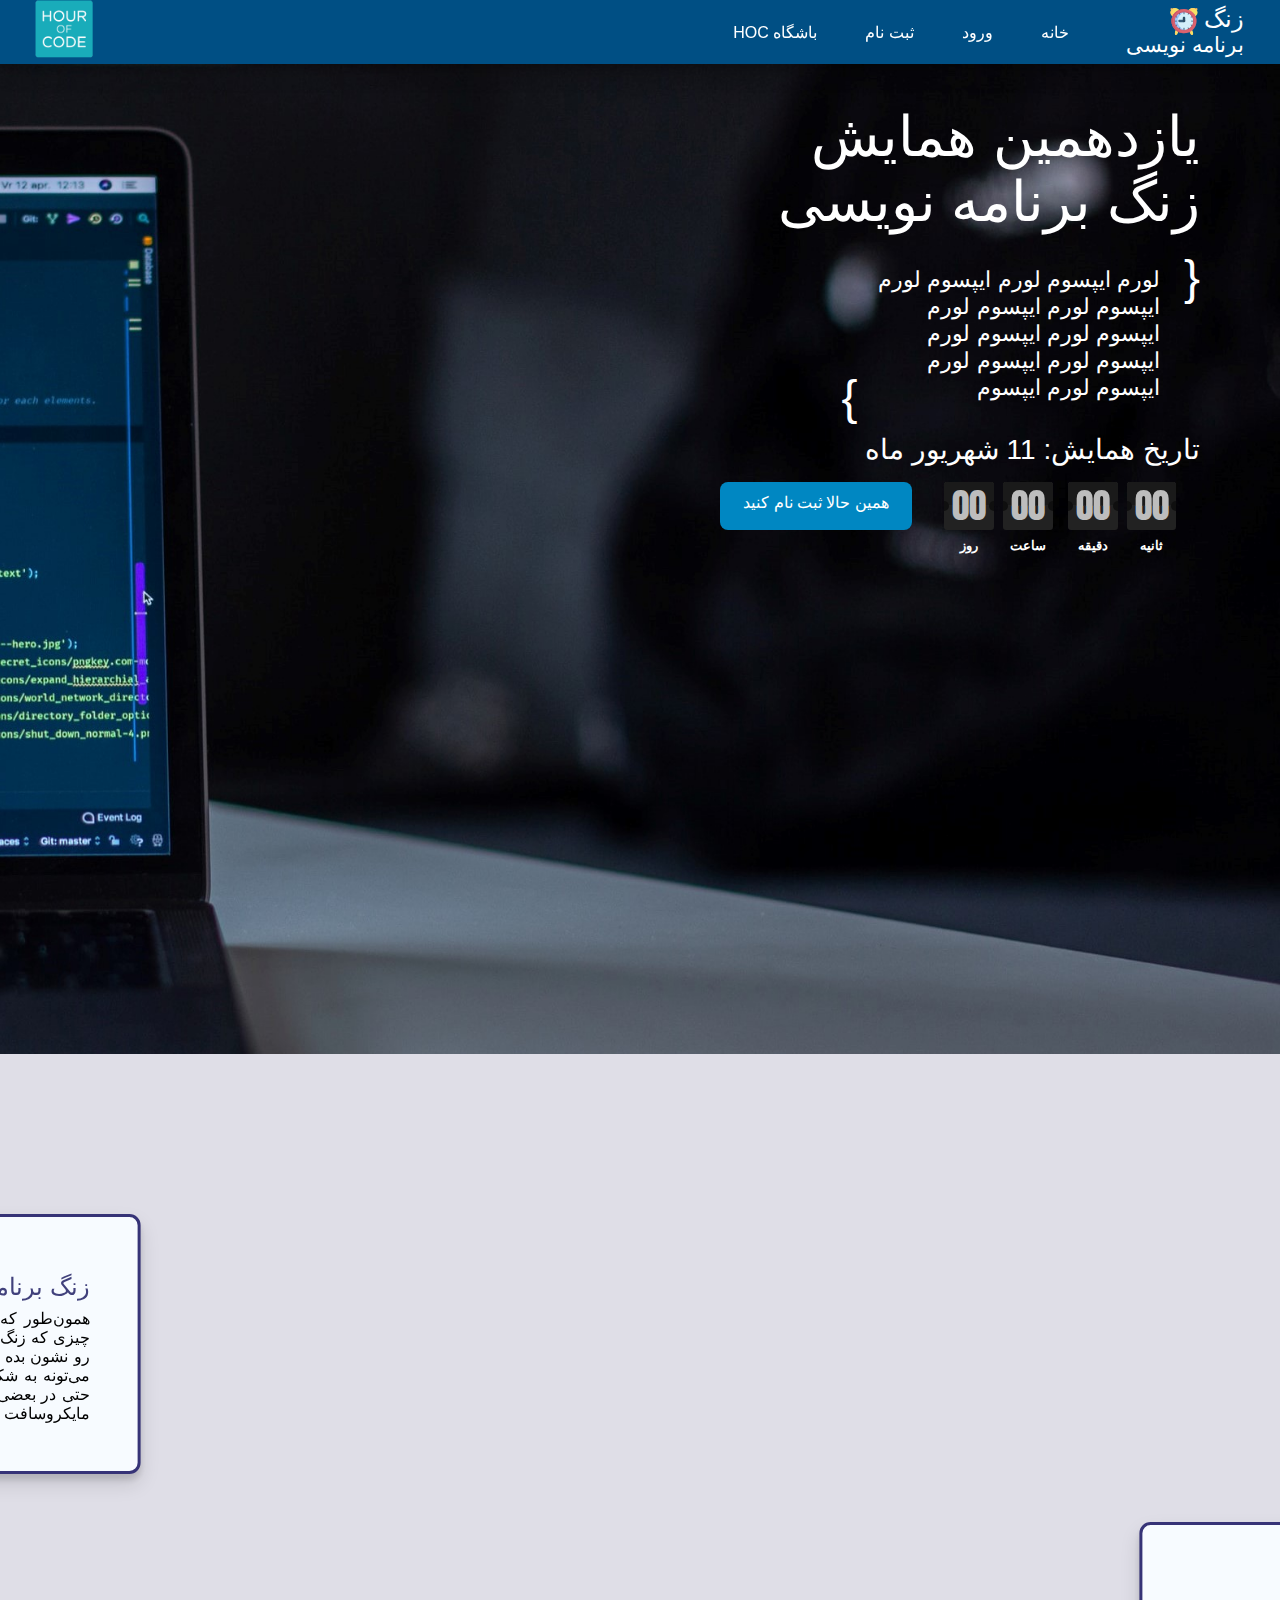
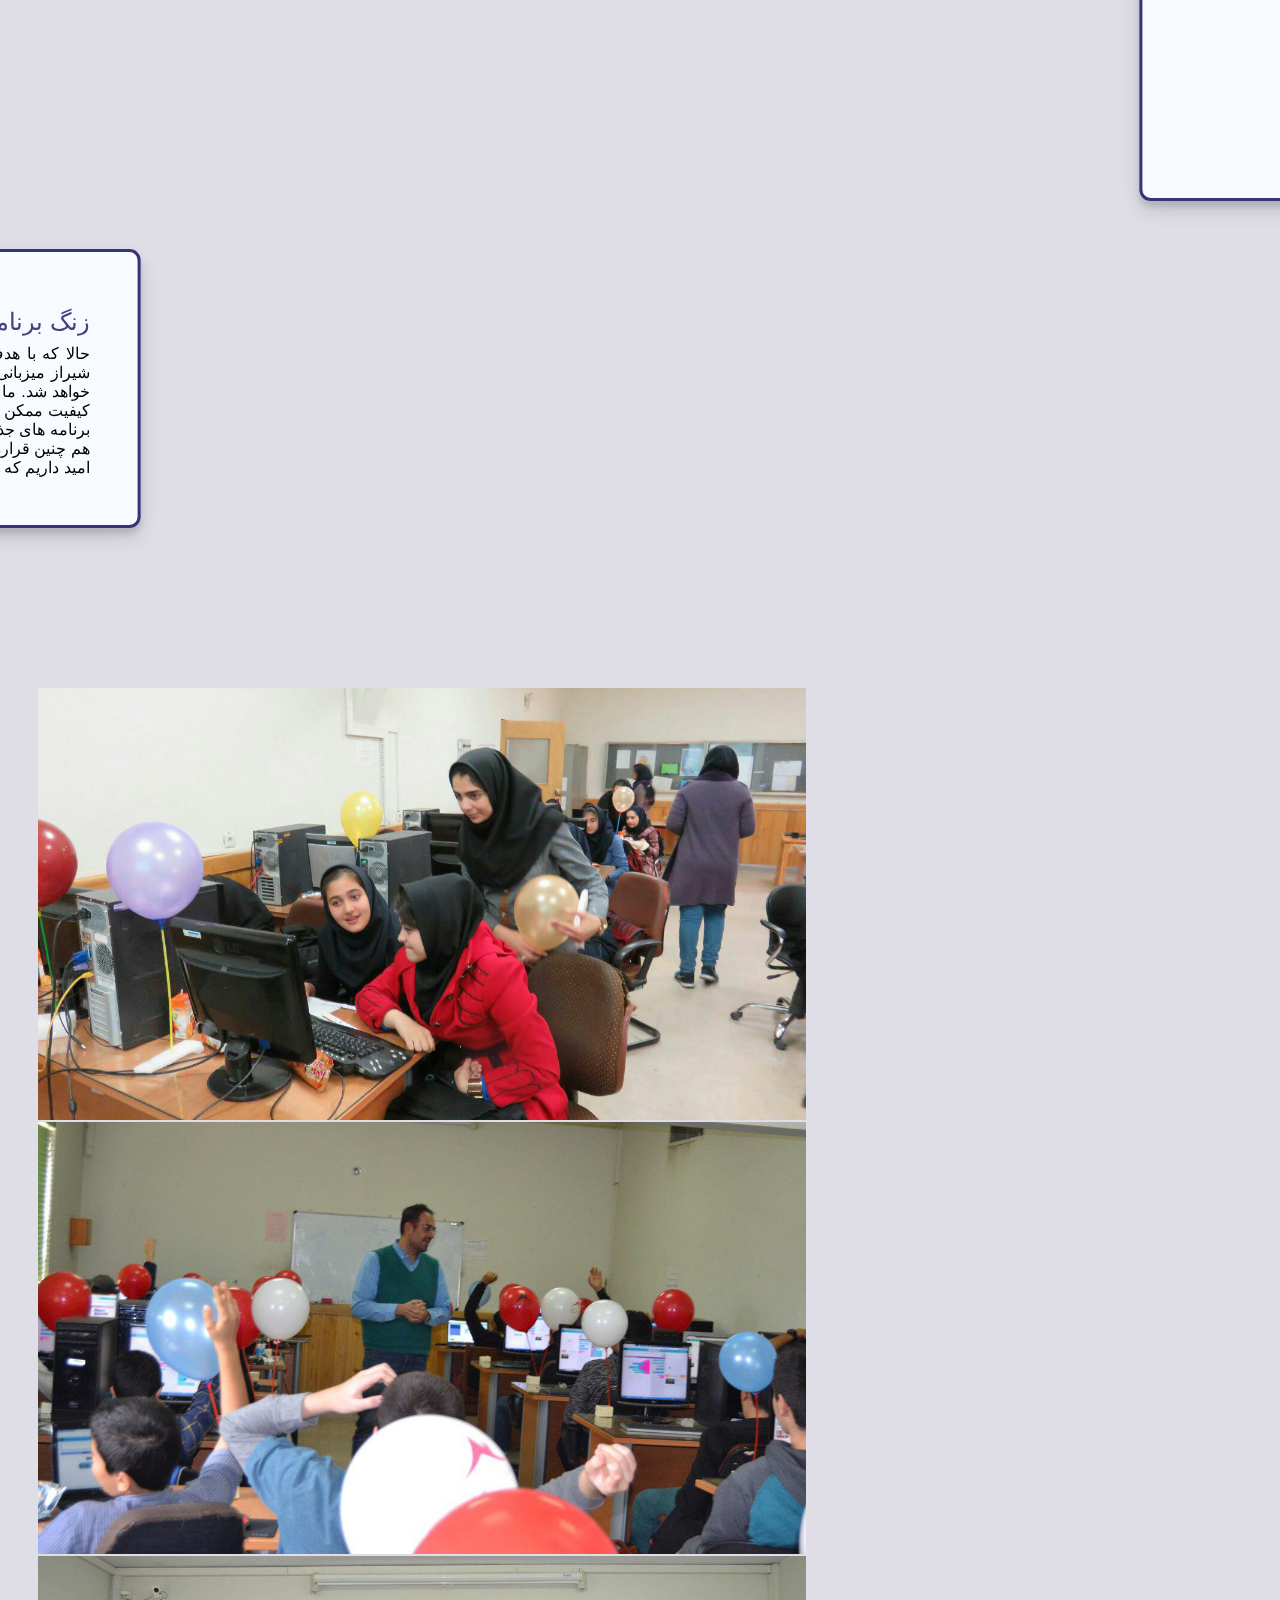
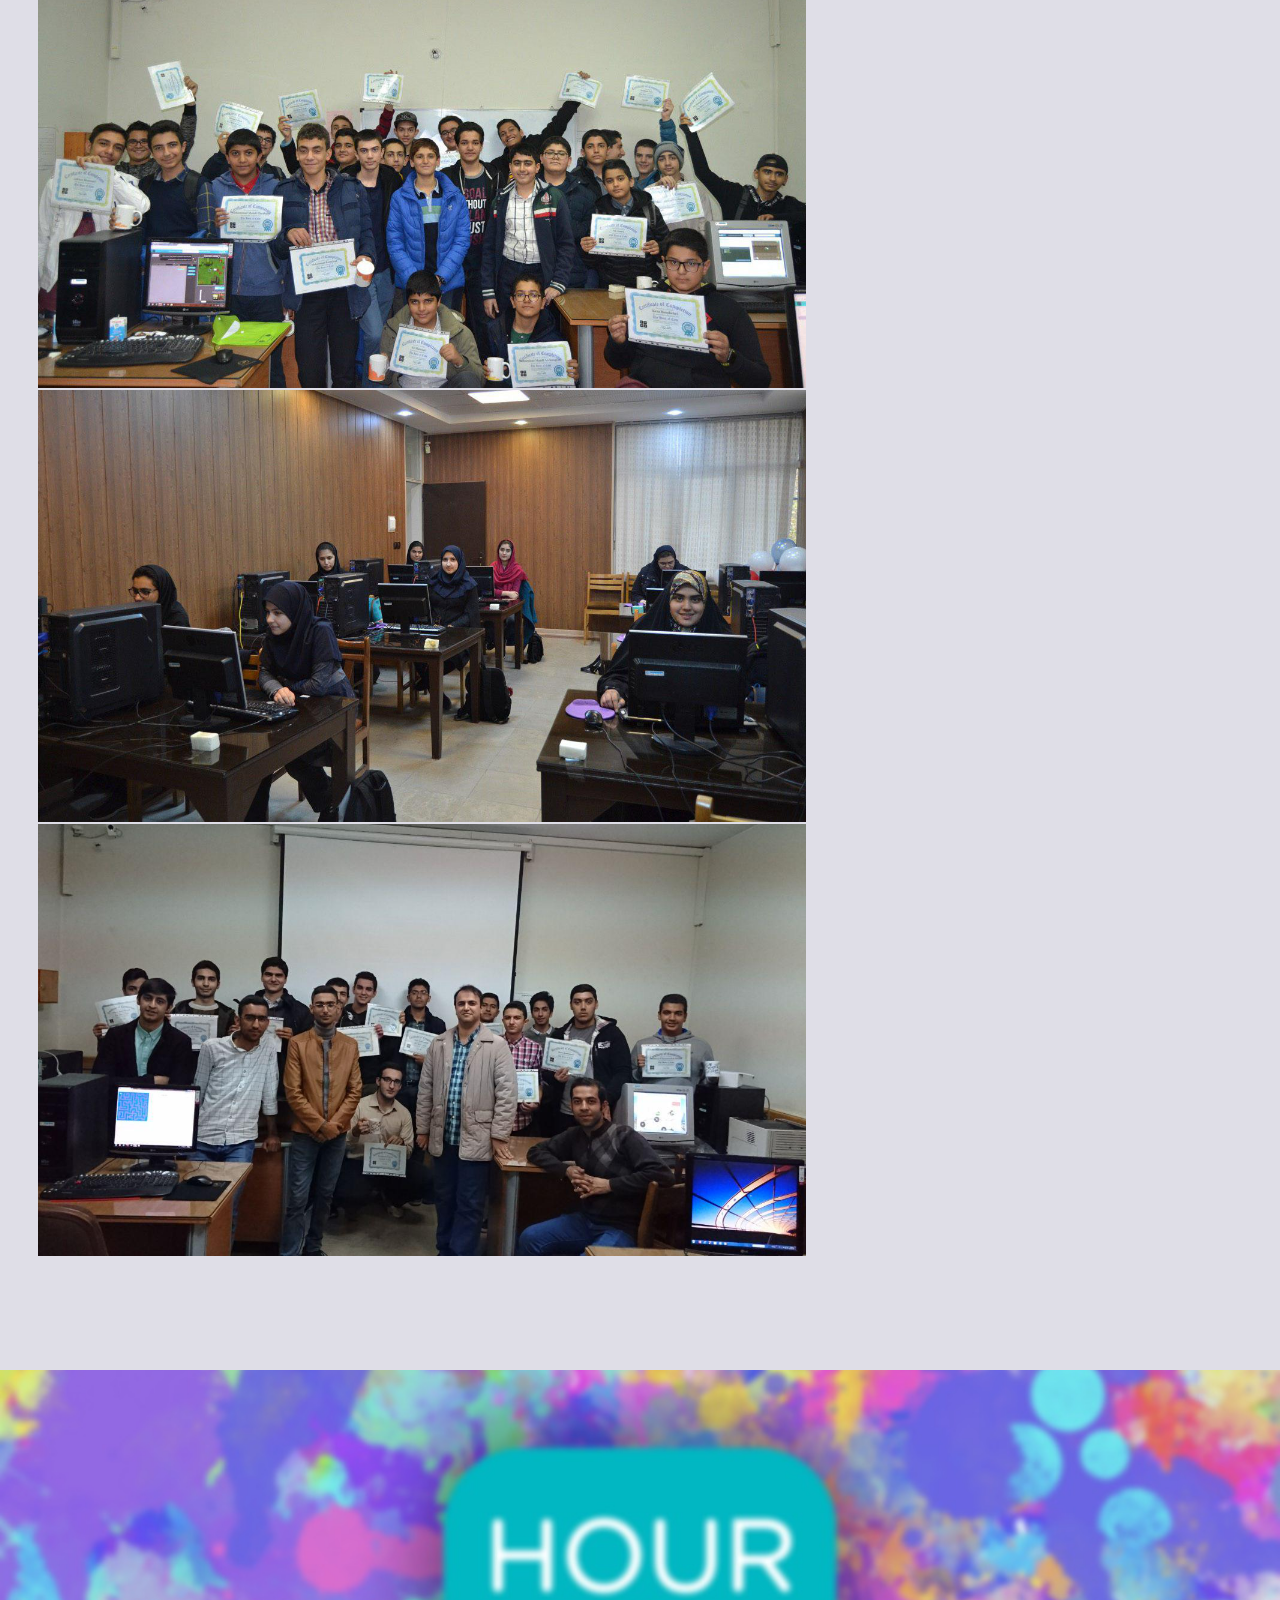
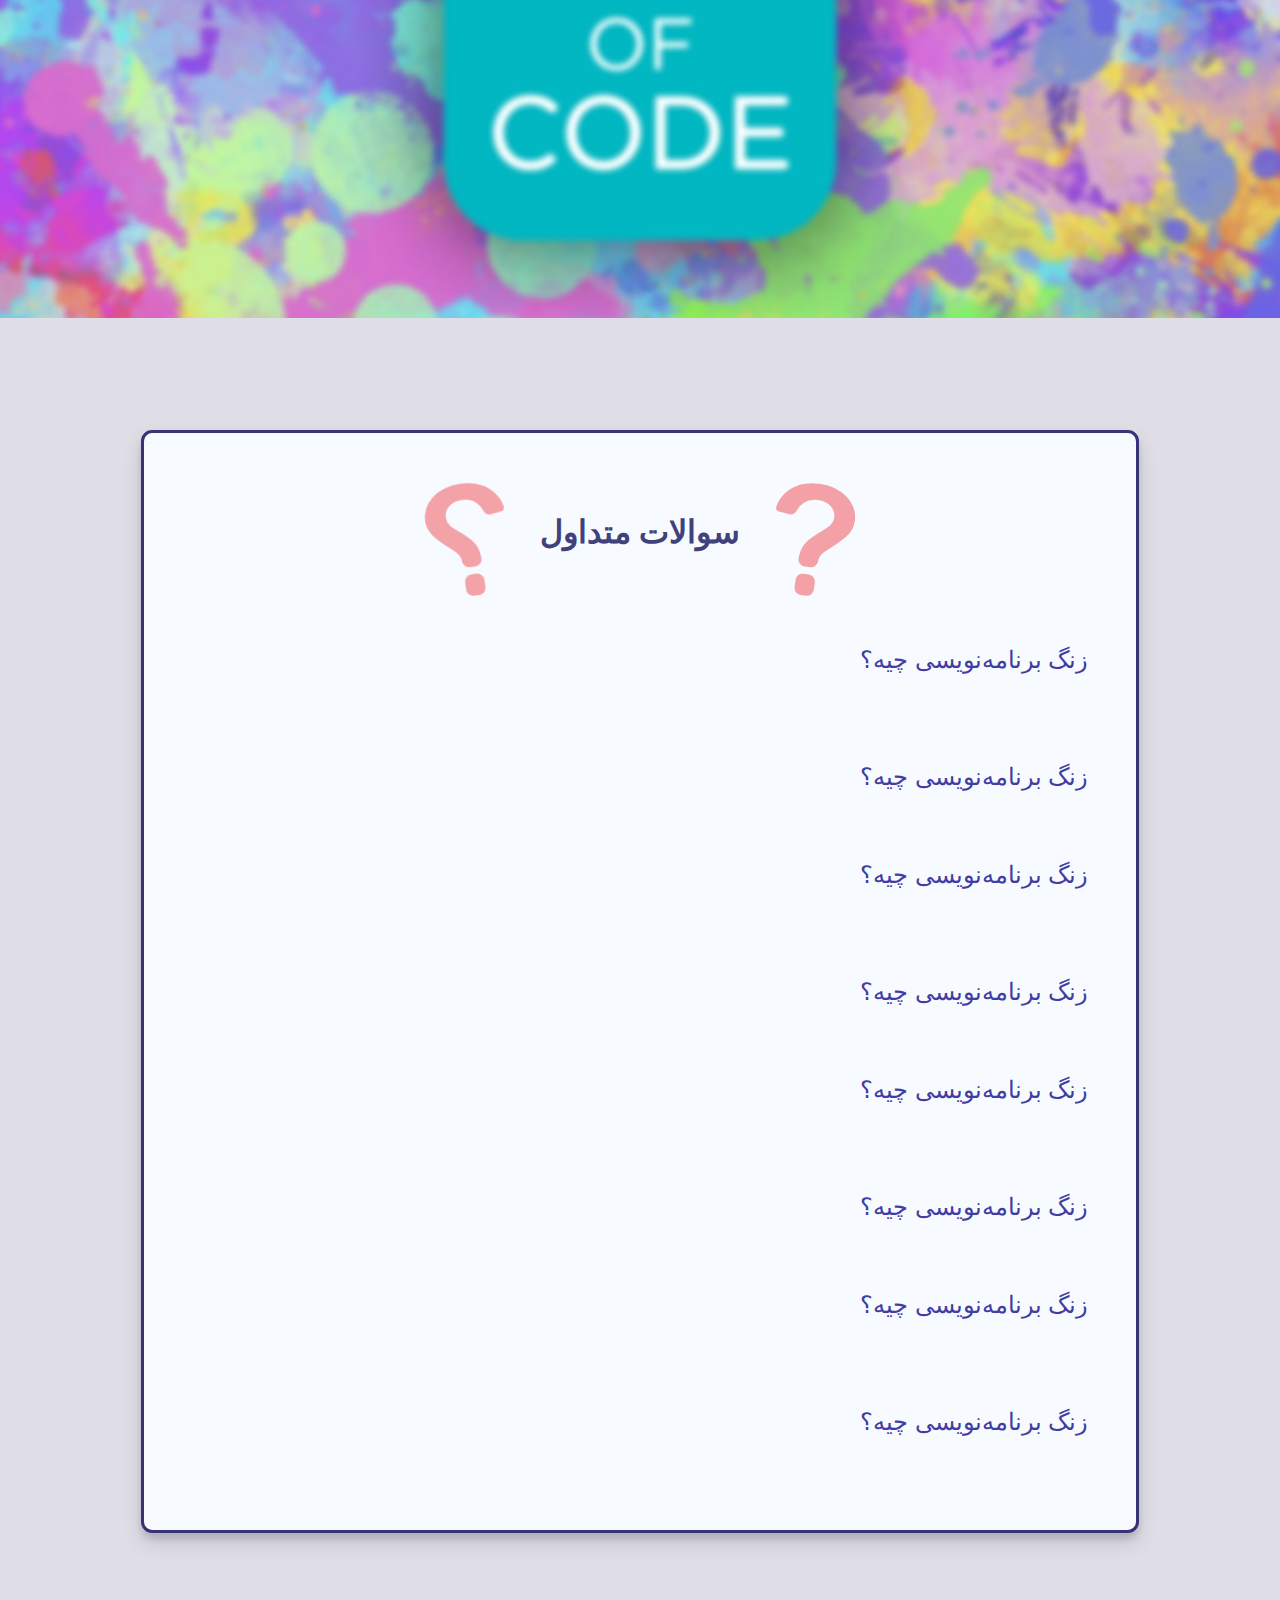
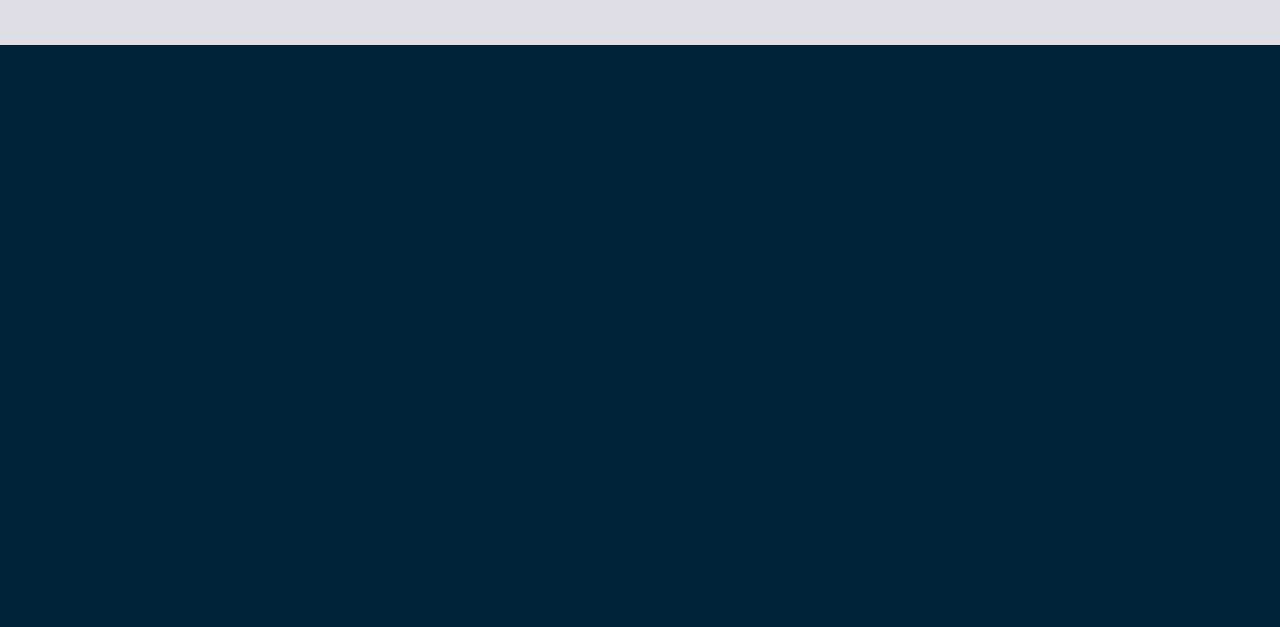
==== commit 3acd3cd4: "select added, some little changes in index.html" ====
--- a/index.html
+++ b/index.html
@@ -7,16 +7,15 @@
   <meta name="viewport" content="width=device-width, initial-scale=1.0">
   <title>زنگ برنامه نويسي</title>
   <link rel="shortcut icon" href="hocIcon.svg" type="image/svg+xml">
-  <link rel="stylesheet" href="styles/styles.css">
+  <!-- <link rel="stylesheet" href="styles/styles.css">
   <link rel="stylesheet" href="styles/head.css">
   <link rel="stylesheet" href="styles/body.css">
-  <link rel="stylesheet" href="styles/footer.css">
-
-  <link href="https://cdn.jsdelivr.net/npm/bootstrap@5.0.2/dist/css/bootstrap.min.css" rel="stylesheet" integrity="sha384-EVSTQN3/azprG1Anm3QDgpJLIm9Nao0Yz1ztcQTwFspd3yD65VohhpuuCOmLASjC" crossorigin="anonymous">
+  <link rel="stylesheet" href="styles/footer.css"> -->
+  <link rel="stylesheet" href="styles/all.css">
+
 
   <link href="https://cdn.jsdelivr.net/gh/rastikerdar/vazir-font@v28.0.0/dist/font-face.css" rel="stylesheet" type="text/css">
   <!-- SLIDER -->
-  <link rel="stylesheet" type="text/css" href="styles/slideReset.css">
   <link rel="stylesheet" type="text/css" href="https://cdn.jsdelivr.net/npm/slick-carousel@1.8.1/slick/slick.css">
   <link rel="stylesheet" type="text/css" href="styles/slide.css">
 
@@ -70,7 +69,7 @@
         
         <div class="hoc-countdown-container-countdown">
           <a class="hoc-body-buttons hoc-body-nowSignupBtn" href="signup.html" >همین حالا ثبت نام کنید</a>
-          <div class="hoc-countdown-mainCountdown" data-aos="fade">
+          <div class="hoc-countdown-mainCountdown">
             <section class="hoc-countdown-countdown-block">
               <span class="hoc-countdown-days hoc-countdown-time-element">
                 <span class="hoc-countdown-top">00</span>
@@ -153,7 +152,7 @@
           مهارت حل مسئله، قلب برنامه نویسیه و ما با برنامه نویسی یاد میگیریم که مشکلاتمون رو به قطعه های کوچک تر تقسیم کنیم و به دنبال کار آمد ترین منطق و الگوریتم برای حلشون باشیم. برنامه نویسی ما رو مجبور میکنه تا به طور عمیق درباره مشکل فکر کنیم و افکارمون رو سازماندهی کنیم تا بتونیم از پس هر چالش جدیدی که مقابلمون قرار میگیره بر بیایم و در قرن پیشرفت فناوری به فردی ریسک پذیر تبدیل بشیم.<br>
 بنابراین یادگیری و نوشتن کد، یک تمرین عالی برای ذهنمون خواهد بود و باعث بهبود عملکرد اون می‌شه. ما یاد میگیریم دنیا و مشکلاتش را درک کنیم و با رویکرد منطقی و خلاقانه آنها را حل کنیم و این بهترین کاری است که می‌توانیم برای تغییر دنیا انجام دهیم!
         </p>
-      </div>s
+      </div>
       <img class="hoc-body-article-image" src="./images/mainPage/target.png" alt="">
     </article>
     
--- a/styles/body.css
+++ b/styles/body.css
@@ -58,7 +58,7 @@
   border:none;
   outline:none;
   background:var(--btnBg);
-  color:var(--btnColor);
+  color:var(--btnColor)!important;
   width:12rem;
   font-size: 1rem;
   height:3rem;
@@ -71,7 +71,7 @@
   text-decoration: none;
 }
 .hoc-body-buttons:hover{
-  background-color: var(--btnBgHover);
+  background-color: var(--btnBgHover)!important;
   transition: background .5s;
 }
 .hoc-body-nowSignupBtn{
--- a/styles/all.css
+++ b/styles/all.css
@@ -0,0 +1,1959 @@
+*,
+*:before,
+*:after {
+	box-sizing: border-box;
+}
+:root{
+  font-family: "Vazir", sans-serif!important;
+  --bg:#DFDEE7;
+  --titleColor:#fff;
+  --btnBg:#0087C2;
+  --btnBgHover:#28a5db;
+  --btnColor:#fff;
+  --boxShadow:rgba(0, 0, 0, 0.116);
+  --articleBg:#F7FBFF;
+  --articleLittleBg:#fff;
+  --articleBorder:#363377;
+  --articleColor:#41417C;
+  --qnaColor:#413DA3;
+  /* nav */
+    --navBg:#004f84;
+    --navHover:#0076A8;
+    --navColor:#ffffff;
+    --scrollColor:#a7a7a755;
+}
+#body,
+body{
+  margin: 0;
+  background:var(--bg);
+  font-size: 62.5%;
+  font-family: "Vazir", sans-serif!important;
+  overflow: overlay;
+  
+}
+
+.boxShadow{
+  box-shadow: 0 10px 20px var(--boxShadow), 0 6px 6px var(--boxShadow);
+}
+
+::-webkit-scrollbar {
+  width: 8px;
+  height: 7px;
+  cursor: auto;
+}
+
+::-webkit-scrollbar-track {
+  background-color: #00000000;
+  -webkit-border-radius: 5px;
+  border-radius: 5px;
+}
+
+::-webkit-scrollbar-thumb {
+  -webkit-border-radius: 5px;
+  border-radius: 5px;
+  background: var(--scrollColor);
+}
+
+/* head */
+
+.hoc-head-dummyTopBar{
+  height:4rem;
+  
+}
+.hoc-head-topBar{
+  z-index:100;
+  width:100%;
+  position: fixed;
+  display:flex;
+  height:4rem;
+  background:var(--navBg);
+  justify-content:space-between;
+  align-items:center;
+  /* overflow:hidden; */
+}
+.hoc-head-topBar-ul{
+  display: flex;
+  height:4rem;
+  background:var(--navBg);
+  align-items:center;
+  justify-content:center;
+  overflow: hidden;
+}
+.hoc-head-topBar-item{
+  list-style: none;
+  padding:.6rem 1rem;
+  margin: auto .5rem;
+  text-align: center;
+  font-size: 1rem;
+  vertical-align: middle;
+  text-decoration: none;
+  /* background-color:red */
+  color:var(--navColor)!important;
+  cursor: pointer;
+  transition: background .5s;
+  border-radius: .5rem;
+
+
+}
+.hoc-head-topBar-item-hover:hover{
+  background: var(--navHover)!important;
+  transition: background .5s;
+  border-radius: .6rem;
+}
+.hoc-head-logoText,
+.hoc-head-logo{
+  text-align:center;
+  vertical-align:middle;
+  float:right
+}
+.hoc-head-logo{
+  width:5rem;
+  padding:.1rem .7rem;
+  margin-left:1.5rem;
+  margin-top: 0;
+  padding-top: 0;
+}
+.hoc-head-logoText{
+  margin-right:1.25rem;
+  margin-left:1.1rem;
+  line-height: 1.2rem;
+  font-size:1.3rem;
+  text-align: right;
+  padding-top:.5rem ;
+}
+.hoc-head-zang{
+  font-size:1.5rem;
+
+}
+.hoc-head-clockImg{
+  /* background-image: url("../images/Icons/alarm-clock.svg"); */
+  width:1.7rem;
+  margin:auto .4rem;
+  vertical-align:middle;
+  
+}
+.hoc-head-anotherFlex{
+  background: var(--navBg);
+  display: flex;
+  flex-direction: row;
+  justify-content: center;
+  align-items: center;
+}
+.hoc-head-collapse ,
+.hoc-head-collapseContent{
+  display: flex;
+  justify-content: center;
+  align-items: center;
+}
+.hoc-head-collapseBtn{
+  display:none;
+  background:var(--navBg);
+  cursor:pointer;
+  transition:background .5s;
+}
+.hoc-head-collapseBtn:hover{
+  background:var(--navHover);
+  transition:background .5s;
+}
+@media screen and (max-width: 768px) {
+  .hoc-head-topBar{
+    display: block;
+  }
+  .hoc-head-anotherFlex{
+    flex-direction: row-reverse;
+    justify-content:space-between;
+    align-items: flex-start;
+  }
+  .hoc-head-collapseBtn{
+    display: block;
+    border:none;
+    outline:none;
+    text-align: center;
+    padding:.5rem .75rem ;
+    min-height: 3rem;
+    min-width: 4rem;
+    margin-right: 1rem;
+    margin-top: .5rem;
+    border-radius: .6rem;
+  }
+  .hoc-head-collapseLine{
+    color:transparent;
+    user-select: none;
+    display: block;
+    border-bottom: solid 2px #fff;
+    border-top: solid 2px #fff;
+    margin:5px;
+    border-radius: 2px;
+    width:30px;
+    line-height: 0px;
+  }
+  .hoc-head-fadeLineIn{
+    animation-name: fadeLineTopIn;
+    animation-duration:.5s;
+  }
+  @keyframes fadeLineTopIn{
+    from{
+      border-bottom: solid 2px #fff0;
+    border-top: solid 2px #fff0;
+    }
+    to{
+      border-bottom: solid 2px #fff;
+    border-top: solid 2px #fff;
+    }
+  }
+  .hoc-head-fadeLine{
+    border-bottom: solid 2px #fff0;
+    border-top: solid 2px #fff0;
+    animation-name: fadeLineTop;
+    animation-duration:.5s;
+    /* display:none; */
+  }
+  @keyframes fadeLineTop{
+    from{
+      border-bottom: solid 2px #fff;
+    border-top: solid 2px #fff;
+    }
+    to{
+      border-bottom: solid 2px #fff0;
+    border-top: solid 2px #fff0;
+    }
+  }
+
+  
+  .hoc-head-menuIcon{
+    max-width:1.5rem;
+    margin-top:3px
+  }
+  .hoc-head-collapseContent{
+    background: var(--navBg);
+    display:block;
+    position: fixed;
+    z-index: -10!important;
+    left:0;
+    top:4rem;
+    width:100%;
+    padding:0rem;
+    /* border-radius:0 0 .5rem .5rem; */
+  }
+  .hoc-head-collapseHideFirst{
+    top:-20rem;
+  }
+  /*  */
+
+  
+  /*  */
+
+  .hoc-head-collapseHide{
+    top:-20rem;
+    animation-name: collapseHideAnimation;
+    animation-duration: 1s;
+  }
+  .hoc-head-collapseShow{
+    top:4rem;
+    animation-name: collapseAnimation;
+    animation-duration: 1s;
+  }
+  @keyframes collapseHideAnimation{
+    from{
+      top:4rem;
+    }
+    to{
+      color: var(--navBg);
+      top:-20rem;
+    }
+  }
+  @keyframes collapseAnimation{
+    from{
+      top:-20rem;
+      color: var(--navBg);
+    }
+    to{
+      top:4rem;
+      color:var(--navColor);
+    }
+  }
+  .hoc-head-logo{
+    display:none
+  }
+  .hoc-head-topBar-item-hover{
+    margin:.5rem;
+    display: block;
+    /* display:none */
+  }
+  .hoc-head-logoText{
+    margin-left:0rem;
+  }
+}
+
+/* body */
+
+.hoc-body-top-section{
+  background-color:#000;
+  height:110vh;
+  background-image: url("../images/mainPage/laptop.jpg");
+  background-size: cover;
+  -webkit-background-size: cover;
+  -moz-background-size:  cover;
+  -o-background-size: cover;
+  background-position: right;
+  overflow:hidden;
+}
+
+.hoc-body-top-section-text{
+  color:var(--titleColor);
+  width:30rem;
+  margin-right: 5rem; 
+  overflow:hidden;
+}
+.hoc-body-top-section-title{
+  font-size: 3.5rem;
+  margin:2.5rem auto 1rem;
+  /* font-weight:normal; */
+}
+.hoc-body-top-section-p{
+  max-width: 70%;
+  font-size:1.4rem;
+  margin:2rem 2.5rem 2rem auto;
+  text-align: right;
+  position:relative;
+}
+.hoc-body-top-section-date{
+  font-size:1.75rem;
+  margin-top: 1.5rem;
+
+}
+.hoc-body-top-text-container{
+  position: flex;
+  flex-direction: row;
+  max-width:90%;
+}
+.hoc-body-bracket{
+  font-size: 3rem;
+}
+.hoc-body-bracket-right{
+  float: right;
+  margin-right:0rem;
+  position: relative;
+  top:-1rem
+}
+.hoc-body-bracket-left{
+  position: absolute;
+  bottom: -1.5rem;
+  left:-1rem;
+  /* left:0rem; */
+}
+
+.hoc-body-buttons{
+  border:none;
+  outline:none;
+  background:var(--btnBg);
+  color:var(--btnColor)!important;
+  width:12rem;
+  font-size: 1rem;
+  height:3rem;
+  padding: 0.7rem;
+  font-family: "Vazir", sans-serif;
+  border-radius: .5rem;
+  cursor:pointer;
+  transition: background .3s;
+  text-align: center;
+  text-decoration: none;
+}
+.hoc-body-buttons:hover{
+  background-color: var(--btnBgHover)!important;
+  transition: background .5s;
+}
+.hoc-body-nowSignupBtn{
+  margin-right:2rem;
+  margin-top: .1  rem;
+}
+
+
+@media screen and (max-width: 1024px) {
+  
+}
+
+@media screen and (max-width: 600px) {
+  .hoc-body-top-section{
+    height:100vh;
+  }
+  .hoc-body-top-text-container{
+    margin:auto
+  }
+  .hoc-body-top-section-title{
+    font-size: 2.5rem;
+    /* margin-top:.1rem; */
+    margin:2rem 2rem 1rem;
+    text-align: center;
+  }
+
+  .hoc-body-top-section-text{
+    width:100%;
+    margin: auto; 
+    overflow:hidden;
+  }
+  .hoc-body-top-section-p{
+    font-size:1rem;
+    margin:auto;
+  }
+  .hoc-body-bracket-left{
+    left:-7%;
+  }
+  .hoc-body-bracket-right{
+    position: relative;
+    margin-right:6%;
+    top:-1rem
+  }
+  .hoc-body-top-section-date{
+    margin-top: 2rem;
+    font-size:1.5rem;
+    text-align: center;
+  }
+  /* countdown */
+  .hoc-countdown-container-countdown{
+    display:flex;
+    flex-direction: column-reverse;
+  }
+  .hoc-countdown-main-content .hoc-countdown-container-countdown .hoc-countdown-mainCountdown{
+    justify-content: center;
+  }
+
+  .hoc-body-buttons{
+    margin: 1rem auto;  
+    width:12rem;
+    font-size: 1rem;
+    height:3rem;
+  }
+} 
+/** ARTICLE */
+.hoc-body-middle-section{
+  margin:7rem auto;
+}
+
+.hoc-body-article{
+  display: flex;
+  align-items: center;
+  background:var(--articleBg);
+  border-radius: .7rem;
+  border-width: .2rem;
+  border-style: solid;
+  padding:2rem;
+  border-color: var(--articleBorder);
+  width:78%;
+  margin:3rem auto;
+}
+.hoc-body-bigArticle{
+  display: block;
+  padding-left: 3rem;
+  padding-right: 3rem;
+}
+.hoc-body-article-image{
+  display:inline-block;
+  width:20%;
+}
+
+.hoc-body-article-text{
+  display:inline-block;
+  width:80%;
+  margin-left: 1rem;
+  margin:auto 1rem;
+}
+
+.hoc-body-bigArticleText{
+
+  display:block;
+}
+
+.hoc-body-article-title{
+  font-size:1.5rem;
+  font-weight:normal;
+  margin:1.5rem 0rem auto 1rem;
+  color: var(--articleColor)
+}
+.hoc-body-bigTitle{
+  margin:auto 1rem;
+  font-size:2rem;
+  text-align:center;
+  vertical-align: middle;
+  display:inline-block;
+  margin-top: 2rem;
+  font-weight: 600;
+}
+.hoc-body-bigArticleMidTitle{
+  color:var(--qnaColor)
+
+}
+.hoc-body-article-p{
+  padding-top:.5rem;
+  margin-bottom:1rem;
+  /* margin-left:1rem; */
+  font-size: 1rem;
+  text-align: justify;
+}
+.hoc-body-titanic{
+  float:none;
+}
+
+.hoc-body-article-bigTitle-container{
+  justify-content:center;
+  display:flex;
+  color:#4E3377;
+  margin: 1rem auto 3rem;
+}
+.hoc-body-questionMark{
+  width:5rem;
+  display:inline;
+  margin: auto 1rem;
+  user-select:none;
+}
+.hoc-body-questionMarkRight{
+  transform: rotateY(180deg) rotate(8deg)
+}
+.hoc-body-questionMarkRight:hover{
+  animation: rotateALittle1 .5s linear
+}
+@keyframes  rotateALittle1{
+  0%{
+    transform: rotateY(180deg) rotate(8deg)
+  }
+  50%{
+    transform: rotateY(180deg) rotate(0deg)
+  }
+  100%{
+    transform: rotateY(180deg) rotate(8deg)
+  }
+}
+.hoc-body-questionMarkLeft{
+  transform: rotate(8deg);
+}
+.hoc-body-questionMarkLeft:hover{
+  animation: rotateALittle2 .5s linear
+}
+  @keyframes  rotateALittle2{
+  0%{
+    transform:  rotate(8deg)
+  }
+  50%{
+    transform:  rotate(0deg)
+  }
+  100%{
+    transform:  rotate(8deg)
+  }
+}
+.hoc-body-article-image2{
+  display:none
+}
+@media screen and (max-width: 1024px) {
+  .hoc-body-article{
+    width:88%;
+    padding:1rem;
+  }
+  .hoc-body-article-image{
+    display:inline-block;
+    width:20%;
+  }
+}
+
+@media screen and (max-width: 768px) {
+  .hoc-body-article{
+    width:90%;
+    padding: .1rem;
+  }
+  .hoc-body-article-text{
+    width:100%;
+    /* margin-left: 0rem; */
+    margin:1rem 1.5rem 1rem;
+  }
+  .hoc-body-article-title{
+    text-align: center;
+    margin:1.5rem 1rem auto 1rem;
+  }
+  .hoc-body-article-image{
+    display:none
+  }
+  .hoc-body-article-image2{
+    display: block;
+    margin: 1rem auto;
+    width:40%
+  }
+  .hoc-body-bigTitle{
+    font-size: 2rem !important;;
+    white-space:nowrap;
+  }
+  .hoc-body-bigArticleText{
+    margin:1rem 1.5rem 1rem;
+
+  }
+  .hoc-body-questionMark{
+    width:2.5rem;
+    margin: auto -.5rem;
+    vertical-align:middle
+  }
+  .hoc-body-article-title{
+    font-size:1.3rem;}
+}
+/* END ARTICLE */
+
+/*** COLORFUL SECTION */
+.hoc-body-colorfulBg{
+  background-image:url("../images/mainPage/moreDetailBackground.jpg");
+  /* background-image:url("../images/mainPage/moreDetailBackground.png"); */
+  background-size: cover;
+  background-position: center;
+  margin-right:0;
+  margin-left:0;
+}
+.hoc-body-glass{
+  display:flex;
+  flex-wrap: wrap;
+  /* backdrop-filter: blur(3px); */
+  width:100%;
+  margin:0;
+
+}
+.hoc-body-littleCard{
+  background:var(--articleLittleBg);
+  border-radius: .7rem;
+  border-width: .2rem;
+  border-style: solid;
+  padding:0rem;
+  border-color: var(--articleBorder);
+  margin:4rem auto;
+  text-align: center;
+  width:25%;
+  position: relative;
+}
+.hoc-body-littleCard-img-wrapper{
+  position: relative;
+  width:23vw;
+  height:23vw;
+  margin:1.5rem auto 0 auto;
+}
+.hoc-body-littleCard-img{
+  width:90%;
+  position: absolute;
+  left: 50%;
+  top: 50%;
+  transform: translate(-50%,-50%);
+}
+
+.hoc-body-littleCard-p{
+  position: relative;
+  bottom:  0rem;
+  font-size:1.3rem;
+  vertical-align: center;
+  padding-top: 0;
+  margin-bottom: 1.5rem;
+  margin-left:1rem;
+  margin-right:1rem;
+
+}
+
+@media screen and (max-width: 1024px) {
+
+  .hoc-body-glass{
+    flex-direction: row;
+  }
+  
+  .hoc-body-littleCard{
+    width:42%;
+    margin:2rem auto;
+  }
+  .hoc-body-littleCard-img-wrapper{
+    width:40vw;
+    height:40vw;
+  }
+}
+
+@media screen and (max-width: 768px) {
+  .hoc-body-colorfulBg{
+    background-position: left;
+  }
+  .hoc-body-glass{
+    flex-direction: column;
+    padding-top: 2rem;
+    padding-bottom: 2rem;
+  }
+  .hoc-body-littleCard{
+    width:80%;
+    margin:1rem auto;
+  }
+  .hoc-body-littleCard-img-wrapper{
+    width:60vw;
+    height:60vw;
+  }
+}
+/*** end COLORFUL SECTION   */
+
+/* countdown */
+@import url('https://fonts.googleapis.com/css2?family=Anton&display=swap');
+.hoc-countdown-main-content {
+	font-family: 'Anton', sans-serif;
+}
+
+.hoc-countdown-subtitle{
+	font-size: .8rem;
+	color:#fff;
+	padding:1rem
+}
+h2.hoc-countdown-subtitle{
+	padding-top:.3rem
+}
+
+.hoc-countdown-main-content .hoc-countdown-container-countdown .hoc-countdown-mainCountdown {
+	display: flex;
+	flex-flow: row nowrap;
+}
+.hoc-countdown-container-countdown{
+	display: flex;
+	margin-top: 1rem;
+}
+.hoc-countdown-mainCountdown{
+	display:flex;
+}
+.hoc-countdown-main-content .hoc-countdown-countdown-block {
+	align-items: center;
+	display: flex;
+	flex-flow: column nowrap;
+	margin-right: 0rem;
+}
+
+
+.hoc-countdown-main-content .hoc-countdown-countdown-block:last-child {
+	margin-right: 0;
+}
+.hoc-countdown-countdown-block{
+	margin:0;
+}
+
+
+.hoc-countdown-main-content .hoc-countdown-time-element {
+	background-color: #222;
+	border-radius: .2rem;
+	color: rgb(189, 189, 189);
+	font-size: 2.2rem;
+	height: 3rem;
+	line-height: 3rem;
+	overflow: hidden;
+	position: relative;
+	text-align: center;
+	width: 3.1rem;
+}
+
+.hoc-countdown-main-content .hoc-countdown-time-element::before, .hoc-countdown-main-content .hoc-countdown-time-element::after {
+	background: rgb(15, 15, 15);
+	border-radius: 50%;
+	content: "";
+	height: 10px;	
+	position: absolute;
+	top: calc(50% - 5px);
+	width: 10px;
+	z-index: 6;
+}
+
+.hoc-countdown-main-content .hoc-countdown-time-element::before {
+	left: -5px;
+}
+
+.hoc-countdown-main-content .hoc-countdown-time-element::after {
+	right: -5px;
+}
+
+.hoc-countdown-main-content .hoc-countdown-time-element > span {
+	left: 0;
+	position: absolute;
+	right: 0;
+}
+
+.hoc-countdown-main-content .hoc-countdown-time-element .hoc-countdown-top {
+	background-color:#1a1a1a;
+	transform-origin: 50% 100%;
+	transform: perspective(200px);
+	z-index: 3;
+}
+
+.hoc-countdown-main-content .hoc-countdown-time-element .hoc-countdown-top::after,
+.hoc-countdown-main-content .hoc-countdown-time-element .hoc-countdown-bottom-back::after {
+	border-bottom: 1px solid #232323;
+	bottom: 0;
+	content: "";
+	height: 100%;
+	left: 0;
+	position: absolute;
+	width: 100%;
+	z-index: -1;
+}
+
+.hoc-countdown-main-content .hoc-countdown-time-element .hoc-countdown-bottom {
+	z-index: 1;
+}
+
+.hoc-countdown-main-content .hoc-countdown-time-element .hoc-countdown-bottom::before {
+	background-color: #222;
+	content: "";
+	display: block;
+	height: 50%;
+	left: 0;
+	position: absolute;
+	top: 0;
+	width: 100%;
+}
+
+.hoc-countdown-main-content .hoc-countdown-time-element .hoc-countdown-bottom-back {
+	background-color: #222;
+	height: 50%;
+	overflow: hidden;
+	top: 0;
+	z-index: 2;
+}
+
+.hoc-countdown-main-content .hoc-countdown-time-element .hoc-countdown-bottom-back span {
+	bottom: 0;
+	left: 0;
+	margin: auto;
+	position: absolute;
+	right: 0;
+	top: 0;
+}
+
+.hoc-countdown-main-content .hoc-countdown-time-element .hoc-countdown-top,
+    .hoc-countdown-main-content .hoc-countdown-time-element .hoc-countdown-top-back {
+	backface-visibility: hidden;
+	height: 50%;
+	overflow: hidden;
+}
+
+.hoc-countdown-main-content .hoc-countdown-time-element .hoc-countdown-top-back {
+	background-color: #222;
+	bottom: 0;
+	transform-origin: 50% 0;
+	transform: perspective(200px) rotateX(180deg);
+	z-index: 4;
+}
+
+.hoc-countdown-main-content .hoc-countdown-time-element .hoc-countdown-top-back span {
+	left: 0;
+	margin: auto;
+	position: absolute;
+	right: 0;
+	top: -100%;
+}
+
+/* slide */
+
+* {
+	padding: 0;
+	margin: 0;
+}
+
+
+button,
+input,
+select,
+textarea {
+	background-color: transparent;
+	border-style: none;
+	color: inherit;
+}
+
+.slider {/*横幅94%で左右に余白を持たせて中央寄せ*/
+	width:94%;
+	margin:2rem auto;
+}
+
+.slider img {
+	width:60vw;/*スライダー内の画像を60vwにしてレスポンシブ化*/
+	height:auto;
+}
+
+.slider .slick-slide {
+	transform: scale(0.8);/*左右の画像のサイズを80%に*/
+	transition: all .5s;/*拡大や透過のアニメーションを0.5秒で行う*/
+	opacity: 0.5;/*透過50%*/
+}
+
+.slider .slick-slide.slick-center{
+	transform: scale(1);/*中央の画像のサイズだけ等倍に*/
+	opacity: 1;/*透過なし*/
+}
+
+
+/*矢印の設定*/
+
+/*戻る、次へ矢印の位置*/
+.slick-prev, 
+.slick-next {
+	position: absolute;/*絶対配置にする*/
+	top: 42%;
+	cursor: pointer;/*マウスカーソルを指マークに*/
+	outline: none;/*クリックをしたら出てくる枠線を消す*/
+	border-top: 2px solid #666;/*矢印の色*/
+	border-right: 2px solid #666;/*矢印の色*/
+	height: 15px;
+	width: 15px;
+}
+
+.slick-prev {/*戻る矢印の位置と形状*/
+	left: -1.5%;
+	transform: rotate(-135deg);
+}
+
+.slick-next {/*次へ矢印の位置と形状*/
+	right: -1.5%;
+	transform: rotate(45deg);
+}
+
+/*ドットナビゲーションの設定*/
+
+.slick-dots {
+	text-align:center;
+	margin:20px 0 0 0;
+}
+
+.slick-dots li {
+	display:inline-block;
+	margin:0 5px;
+}
+
+.slick-dots button {
+	color: transparent;
+	outline: none;
+	width:8px;/*ドットボタンのサイズ*/
+	height:8px;/*ドットボタンのサイズ*/
+	display:block;
+	border-radius:50%;
+	background:#ccc;/*ドットボタンの色*/
+}
+
+.slick-dots .slick-active button{
+	background:#333;/*ドットボタンの現在地表示の色*/
+}
+
+
+/*========= レイアウトのためのCSS ===============*/
+
+
+ul{
+	margin:0;
+	padding: 0;
+	list-style: none;
+}
+
+a{
+	color: #333;
+}
+
+a:hover,
+a:active{
+	text-decoration: none;
+}
+
+
+/* hocClub */
+
+
+.hocClub-mainWrapper{
+  background-image: url("../images/mainPage/hocClubBg.jpg");
+  background-size: cover;
+  background-position: bottom;
+  background-repeat: no-repeat;
+  background-attachment: fixed;
+  margin:0;
+  display:flex;
+}
+.hocClub-clubContainerWrapper{
+  display:flex;
+  margin:4rem 3rem 7rem;
+  align-items: flex-start;
+  justify-content: center;
+  width:100%;
+}
+
+.hocClub-clubContainer{
+  background:#fff;
+  display: flex;
+  flex-direction: row;
+  background-image: url("../images/Login/hocClubImage.svg");
+  background-repeat: no-repeat;
+  background-size: contain;
+  background-position:left;
+  align-items: center;
+  justify-content: right;
+  width: 80%;
+  border-radius: 1rem;
+  box-shadow: 0 10px 20px rgba(0, 0, 0, 0.11), 0 6px 6px rgba(0, 0, 0, 0.11);
+
+}
+.hocClub-rightSide{
+  flex-direction: column;
+  width:50%;
+  margin:2rem 10%;
+}
+.hocClub-likeBtn{
+  display:flex;
+  justify-content: center;
+  align-items: center;
+  background:#00A7A1;
+  color:#fff;
+  margin: auto;
+  width:90%;
+  height:4.5rem;
+  font-size:2.2rem;
+  border-radius: .7rem;
+  margin-bottom: 1.5rem;
+}
+
+.hocClub-mainTitle{
+  margin:auto;
+  font-weight: normal;
+  text-align: center;
+  font-size:1.5rem;
+  margin-bottom: 1.6rem;
+}
+
+.hocClub-p1{
+  font-size:1rem
+}
+
+.hocClub-title{
+  color:var(--articleColor);
+  font-size:1.1rem;
+  margin-bottom: .5rem;
+} 
+.hocClub-text{
+  margin: 1.5rem auto;
+} 
+
+.hocClub-p{
+  margin-top:.2rem;
+  font-size:.9rem
+}
+.hocClub-centerIt{
+  margin:auto;
+  text-align: center;
+  font-weight:600;
+}
+
+@media screen and (max-width: 1050px) {
+  .hocClub-clubContainer{
+    width: 95%;
+  }
+}
+@media screen and (max-width: 768px) {
+  .hocClub-clubContainer{
+    width: 100%;
+    background-image: none;
+    justify-content: center;
+    border-width: .2rem;
+    border-style: solid;
+    border-color: var(--articleBorder);
+  }
+  .hocClub-rightSide{
+    width:90%;
+  }
+  .hocClub-clubContainerWrapper{
+    margin:3rem 1rem;
+  }
+}
+
+/* footer */
+
+:root{
+  --footerBg:#002339;
+  --footerColor:#eee;
+}
+.hoc-footer-footer{
+  z-index:10!important;
+  background:var(--footerBg);
+  color:var(--footerColor);
+  display:flex;
+  flex-direction:column;
+  overflow-x: hidden;
+}
+
+.hoc-footer-textAndLogoContainer{
+  display:flex;
+  flex-direction:column;
+  margin:5rem auto 1.5rem auto;
+}
+.hoc-footer-footer-contact-box{
+  display:flex;
+}
+.hoc-footer-footer-text-container{
+  border-right: solid .15rem #fff;
+  text-align: center;
+}
+.hoc-footer-footer-p1{
+  padding: 1rem;
+  font-size:1.3rem
+}
+.hoc-footer-footer-p2{
+  padding: 1rem;
+  font-size:.8rem
+}
+.hoc-footer-footer-logos{
+  display:flex;
+  flex-direction: column;
+  justify-content: space-around;
+}
+.hoc-footer-footerImage{
+  width:4rem;
+  float:right;
+  margin-left:.5rem;
+  
+}
+.hoc-footer-footer-contact-logos{
+  margin:2rem auto;
+}
+.hoc-footer-contact-logo{
+  width:2.25rem;
+  margin:auto .75rem;
+  vertical-align:middle;
+  transition: transform .2s;
+  cursor:pointer;
+}
+
+.hoc-footer-contact-logo:hover{
+  transform: scale(1.1);
+  transition: transform .2s;
+}
+.hoc-footer-contactLink{
+  color:#fff;
+  text-decoration: none;
+}
+.hoc-footer-contactLink:hover{
+  color:#ddd;
+}
+.hoc-footer-map{
+  margin:2rem 10%
+}
+
+.hoc-footer-bottom-contact{
+  font-size:1.2rem;
+  margin-bottom:3rem;
+}
+.hoc-footer-poshtibani{
+  font-size: 1.3rem;
+  padding-bottom:.7rem;
+  border-bottom: solid .15rem #fff;
+  margin: auto 30% 1rem 30%;  
+  text-align: center;
+}
+.hoc-footer-phoneLogo{
+  cursor:pointer;
+  width:1.7rem
+}
+.hoc-footer-bottom-contact-p{
+  padding:.5rem;
+  text-align: center;
+  margin:0rem;
+}
+.hoc-footer-theUpperContainer{
+  display:flex;
+  background: var(--footerBg);
+  z-index: 2;
+}
+
+
+
+@media screen and (max-width: 768px) {
+  .hoc-footer-theUpperContainer{
+    flex-direction:column-reverse;
+  }
+  .hoc-footer-map{
+    margin:2rem auto
+  }
+  .hoc-footer-poshtibani{
+    margin: auto 10% 1rem 10%;  
+  }
+  .hoc-footer-footer-p1{
+    font-size:1rem
+  }
+  .hoc-footer-footer-p2{
+    font-size:.7rem
+  }
+}
+
+/* login */
+
+*,
+*:before,
+*:after {
+	box-sizing: border-box;
+}
+:root{
+	--fieldBg:#fff;
+	--loginBodyBg:var(--fieldBg);
+	--fieldPlaceHolderBg:var(--fieldBg);
+	--fieldPlaceHolder:#a5a5a5;
+	--borderOnFocused:#7b5dfa;
+	--linkColor:#0000A0;
+	--inputBorder:#413DA3;
+	--myDividerBorder:#707070;
+	--error:#ff2441;
+}
+
+body{
+	background:var(--fieldBg)
+}
+.loginForm-inLogin,
+.loginForm{
+	display:flex;
+	flex-direction: column;
+	background:var(--loginBodyBg);
+	width:100%;
+	
+}
+.loginForm-text-inLogin,
+.loginForm-text{
+	margin-top:2.5rem;
+	font-size:1.75rem;
+	font-weight:normal;
+	text-align:center;
+	font-family: "Vazir", sans-serif;
+}
+
+
+.form-row-inLogin,
+.form-row {
+	display: flex;
+	position: relative;
+	width:80%;
+	margin:.3rem auto
+}
+
+.form-row-inLogin > span,
+.form-row > span {
+	background: var(--fieldPlaceHolderBg);
+	/* background: red; */
+	color: var(--fieldPlaceHolder);	
+	display: inline-block;
+	right: 1em;
+	padding: 0 .7rem 0 .5rem;
+	position: absolute;
+	pointer-events: none;
+	transform: translatey(-50%);
+	top: 50%;
+	transition: all 200ms ease;
+	user-select: none;
+	font-size: .9rem;
+	border-radius: .5rem;
+}
+.checkBox-row-inLogin,
+.checkBox-row{
+	margin:auto;
+	width:80%;
+	vertical-align:middle
+}
+.checkBox-inLogin,
+.checkBox{
+	vertical-align:middle;
+
+}
+.forgot-inLogin,
+.forgot{
+	font-size: .8rem;
+	text-decoration: none;
+	text-align: left;
+	color:var(--linkColor)!important;
+}
+.forgot-inLogin:hover,
+.forgot:hover{
+	color:var(--inputBorder)!important;
+}
+.forgotRow-inLogin,
+.forgotRow{
+	flex-direction: row-reverse;
+}
+.remember-inLogin,
+.remember{
+	font-size:1rem
+}
+.placeholderIcon-inLogin,
+.placeholderIcon{
+	width:1rem;
+	margin-left:.4rem ;
+	vertical-align:middle;
+}
+.form-row-inLogin > input,
+.form-row-inLogin > textarea,
+.form-row-inLogin > input[type=submit],
+.form-row > input,
+.form-row > select,
+.form-row > textarea,
+.form-row > input[type=submit] {
+	border-radius: 1rem;
+	padding: 1rem 1rem;
+	width: 100%;
+	margin:.3rem auto;
+	font-size:.9rem;
+	font-family: "Vazir", sans-serif;
+	color:#000;
+}
+.form-row > select{
+	outline:none;
+	border-radius: .5rem;
+	padding: .4rem 1rem;
+	width: 100%;
+	margin:.3rem auto;
+	font-size:.8rem;
+	font-family: "Vazir", sans-serif;
+	color:#000;
+}
+
+input:-webkit-autofill,
+input:-webkit-autofill:hover, 
+input:-webkit-autofill:focus, 
+input:-webkit-autofill:active{
+	-webkit-box-shadow: 0 0 0 30px var(--fieldBg) inset !important;
+}
+
+.form-row-inLogin > input[type=submit],
+.form-row > input[type=submit] {
+	width: 100%;
+	background: var(--btnBg);
+	border:none;
+	outline:none;
+	font-size: 1rem;
+	padding: 1rem 2rem!important;
+	color:var(--btnColor);
+	font-family: "Vazir", sans-serif;
+	cursor: pointer;
+	transition: background .5s;
+}
+.form-row-inLogin > input[type=submit]:hover, 
+.form-row-inLogin > input[type=submit]:focus,
+.form-row > input[type=submit]:hover, 
+.form-row > input[type=submit]:focus{
+	background: var(--btnBgHover);
+	transition: background .5s;
+}
+.wantSignUp,
+.wantSignUp-inLogin{
+	justify-content:center;
+	font-size: 1rem;
+	margin:2rem auto
+	
+}
+
+.signUpLink,
+.signUpLink-inLogin{
+	margin:auto .5rem;
+	color:var(--linkColor)!important;;
+	text-decoration: none;
+}
+.signUpLink:hover,
+.signUpLink-inLogin:hover{
+	color:var(--inputBorder)!important;
+}
+.form-row-inLogin > input,
+.form-row-inLogin > textarea,
+.form-row > select,
+.form-row > input,
+.form-row > textarea {
+	transition: 50ms ease all;
+	width: 100%;
+	background: var(--fieldBg);
+}
+
+.form-row-inLogin > input[type=text], 
+.form-row-inLogin > textarea, 
+.form-row-inLogin > input[type=date], 
+.form-row-inLogin > input[type=number], 
+.form-row-inLogin > input[type=email], 
+.form-row-inLogin > input[type=password],
+.form-row > input[type=text], 
+.form-row > select, 
+.form-row > textarea, 
+.form-row > input[type=date], 
+.form-row > input[type=number], 
+.form-row > input[type=email], 
+.form-row > input[type=password] {
+	border: 1.7px solid var(--inputBorder);
+}
+.datePicker-inLogin,
+.datePicker{
+	border: 1.7px solid var(--inputBorder)!important;
+}
+
+.form-row-inLogin > input:valid + span,
+.form-row-inLogin > textarea:valid + span,
+.form-row > select:valid + span,
+.form-row > input:valid + span,
+.form-row > textarea:valid + span {
+	top: -.4rem;
+	font-size: .90rem;
+	right:.5rem;
+	transform: scale(.8);
+}
+
+
+.form-row-inLogin > input:invalid + span,
+.form-row > select:invalid + span,
+.form-row > input:invalid + span{
+	top: 50%;
+}
+
+
+.form-row-inLogin > textarea:invalid + span,
+.form-row > textarea:invalid + span {
+	top: 1.5rem;
+}
+.form-row-inLogin > input:focus + span,
+.form-row-inLogin > textarea:focus + span,
+.form-row > select:focus + span,
+.form-row > input:focus + span,
+.form-row > textarea:focus + span {
+	top: -.4rem;
+	right:.5rem;
+	transform: scale(.8);
+	color:var(--borderOnFocused);
+}
+
+.form-row-inLogin > input:required,
+.form-row-inLogin > textarea:required,
+.form-row > input:required,
+.form-row > textarea:required {
+	box-shadow: none;
+}
+
+.form-row-inLogin > input:focus,
+.form-row-inLogin > textarea:focus,
+.form-row > input:focus,
+.form-row > textarea:focus {
+	border-color: var(--borderOnFocused);
+	outline: none;
+	
+}
+
+.form-row-inLogin > input:focus:invalid,
+.form-row-inLogin > textarea:focus:invalid,
+.form-row > input:focus:invalid,
+.form-row > textarea:focus:invalid {
+	box-shadow: none;
+	top: 50%;
+}
+
+.form-row-inLogin > input:focus:valid
+.form-row-inLogin > textarea:focus:valid,
+.form-row > input:focus:valid
+.form-row > textarea:focus:valid {
+	top: 0;
+}
+
+.error-inLogin,
+.error{
+	margin-top:.5rem;
+	color:var(--error);
+	font-size: .8rem;
+}
+
+.loginBottomImg-inLogin,
+.loginBottomImg{
+	display: none;
+	z-index: 1;
+	overflow: overlay;
+}
+.loginTopImg-inLogin,
+.loginTopImg{
+	display: none;
+}
+
+.scroll_block-inLogin,
+.scroll_block{
+  width: 0.7vw;
+  height: 20vh;
+}
+
+.isWrong{
+	visibility: hidden;
+} 
+
+@media screen and (min-width: 850px) {
+	body{
+		background:var(--bg)!important;
+		height:100vh;
+		overflow:overlay;
+		overflow-x: hidden;
+	}
+	.loginFormWrapperWrapperWrapper-inLogin,
+	.loginFormWrapperWrapperWrapper{
+		width:100%;
+		height:90%;
+		overflow:overlay;
+		display:flex;
+		justify-content:center;
+		align-items:center;
+		/* border-radius: 1rem 1rem 1rem 0; */
+		/* background:red */
+		background:var(--bg);
+	}
+
+	
+
+	.loginFormWrapperWrapper-inLogin,
+	.loginFormWrapperWrapper{
+		max-width: 60rem;
+		width:80%;
+		height:80%;
+		min-height:30rem;
+		background:#fff;
+		border-radius: 1rem;
+		z-index: 2
+	}
+
+  .loginFormWrapper-inLogin,
+  .loginFormWrapper{
+		display: flex;
+		flex-direction: row-reverse;
+		width:100%;
+		height:100%;
+		background-image: url("../images/Login/loginImage.svg");
+		background-position:left ;
+		background-size: contain;
+		border-radius: 1rem;
+		background-repeat: no-repeat;
+		/* background:blue */
+		box-shadow: 0 10px 20px rgba(0, 0, 0, 0.11), 0 6px 6px rgba(0, 0, 0, 0.11);
+	}
+	.loginForm-inLogin,
+	.loginForm{
+		background: transparent;
+		border-radius: 1rem;
+		width:45%
+	}
+	.wantSignUp,
+	.wantSignUp-inLogin{
+		margin:1.5rem auto
+	}
+	.loginBottomImg-inLogin,
+	.loginBottomImg{
+		display:block;
+		position: absolute;
+		bottom:-10rem;
+		right:-10rem;
+	}
+	.loginTopImg-inLogin,
+	.loginTopImg{
+		display:block;
+		position: absolute;
+		top:-4rem;
+		left:-6.5rem;
+	}
+	.isWrong{
+		top: 1rem!important;
+	}
+	.form-row-inLogin *.isWrong{
+		top: 1.3rem!important;
+		/* width:2rem; */
+	}
+}
+
+.notValid input{
+	border-color:var(--error) !important;
+}.notValid textarea{
+	border-color:var(--error) !important;
+}.notValid select{
+	border-color:var(--error) !important;
+}
+.notValid span{
+	color:var(--error)!important
+}
+.notValid select {
+    -moz-appearance:none; /* Firefox */
+    -webkit-appearance:none; /* Safari and Chrome */
+    appearance:none;
+}
+.isWrong{
+	font-style: normal;
+	position: absolute;
+	top: 1.3rem;
+	margin:0;
+	position: absolute;
+	left: .75rem;
+	width:1rem;
+}
+.notValid *.isWrong{
+	visibility: visible;
+}
+
+.form-row-inLogin *.isWrong{
+	/* top: 1.3rem; */
+	width:1.5rem;
+}
+
+
+/* signup */
+
+.signupTxt{
+	margin-bottom: 0;
+}
+input[type=number]::-webkit-inner-spin-button, 
+input[type=number]::-webkit-outer-spin-button {  
+	display:none
+}
+.form-row > textarea {
+	min-width:100%;
+	min-height:5rem;
+	
+	font-family: "Vazir", sans-serif;
+}
+
+.myDivider{
+	margin: 3rem auto 2rem;
+	border-top:solid var(--myDividerBorder) 2px;
+	width:80%;
+	text-align: center;
+	font-size:1rem;
+	position: relative;
+}
+.myDivider > span{
+	position:absolute;	
+	background: var(--fieldBg);
+	padding:.7rem;
+	top:-1.5rem;
+	left:50%;
+	transform: translate(-50%,0);
+}
+
+.required{
+	color:var(--error);
+	
+}
+
+.form-row > input,
+.form-row > textarea,
+.form-row > input[type=submit] {
+	border-radius: .5rem;
+	padding: .8rem 1rem;
+}
+.form-row > input[type=submit] {
+  border-radius: 1rem;
+	padding: 1rem 2rem;
+  font-size:1rem;
+  margin-top:2rem
+}
+
+.form-row > input{
+	line-height:0;
+}
+
+
+
+@media screen and (min-width: 850px) {
+  .signupTxt{
+    margin-top: 1.4rem;
+  }
+  .wantSignUp{
+    margin-top: 1rem auto;
+  }
+  .form-row > input[type=submit] {
+    margin-top:1rem
+  }
+  /*  */
+  .form-row > span {
+    right: 1em;
+    padding: 0 .7rem 0 .5rem;
+    position: absolute;
+    pointer-events: none;
+    transform: translatey(-50%);
+    top: 50%;
+    transition: all 200ms ease;
+    user-select: none;
+    font-size: .8rem;
+    border-radius: .5rem;
+  }
+  /*  */
+
+	body{
+		background:var(--bg);
+    overflow:overlay;
+    
+	}
+	.form-row > input,
+  .form-row > textarea,
+  .form-row > input[type=submit] {
+    border-radius: .5rem;
+    padding: .45em 1rem;
+    font-size: .8rem;
+  }
+
+  .form-row > input:valid + span,
+  .form-row > textarea:valid + span {
+    font-size: .8rem;
+  }
+ 
+  
+  .loginFormWrapperWrapperWrapper{
+		width:100%;
+    height:60rem;
+		overflow:overlay;
+		display:flex;
+		align-items:flex-start;
+    margin-top:3rem;
+		background:var(--bg);
+    
+	}
+
+	.loginFormWrapperWrapper{
+		width:80%;
+		height:90%;
+		min-height:30rem;
+		background:#fff;
+		border-radius: 1rem;
+		z-index: 2
+	}
+
+  .loginFormWrapper{
+		display: flex;
+		flex-direction: row;
+		width:100%;
+		height:100%;
+    background:#fff;
+		background-position:right ;
+		background-size: contain;
+		border-radius: 1rem;
+		background-repeat: no-repeat;
+		box-shadow: 0 10px 20px rgba(0, 0, 0, 0.11), 0 6px 6px rgba(102, 86, 86, 0.11);
+	}
+	.loginForm{
+		background: transparent;
+		border-radius: 1rem;
+		width:100%
+	}
+	.loginBottomImg{
+		display:block;
+		position: absolute;
+		bottom:-10rem;
+		right:-10rem;
+	}
+	.loginTopImg{
+		display:block;
+		position: absolute;
+		top:-4rem;
+		left:-6.5rem;
+	}
+  /*  */
+
+  .inputsWrapper2{
+    display: flex;
+    flex-direction: row;
+    padding:0;
+    justify-content:center;
+  }
+  .inputsWrapper2 .form-row {
+    width:40%;
+    margin:.1rem 1%
+  }  
+  .inputsWrapper3{
+    display: flex;
+    flex-direction: row;
+    padding:0;
+    justify-content:center;
+    
+  }
+  .inputsWrapper3 .form-row {
+    width:26%;
+    margin:.1rem 1%;
+  }
+  
+  .inputsWrapper1{
+    display: flex;
+    flex-direction: row;
+    padding:0;
+    justify-content:center;
+  }
+  
+  .inputsWrapper1 .form-row {
+    width:82%;
+  }
+  .form-row > input[type=submit]{
+    width:12rem;
+    font-size:.9rem;
+    border-radius:.9rem
+  }
+
+  .myDivider{
+    margin: 2.75rem auto 1.5rem;
+  }
+
+  .form-row > select{
+		padding:0rem 1rem;
+	}
+}
+
+@media screen and (min-width: 1080px) {
+  .loginFormWrapper{
+    background-image: url("../images/Login/signupImage.svg");
+  }
+  .loginForm{
+		width:75%
+	}
+  .wantSignUp{
+    position: absolute;
+    flex-direction: column;
+    top: 1rem;
+    right: 1vw;
+    color: #fff;
+    justify-content: center;
+    width: 15rem;
+    
+  }
+  .wantSignUp p{
+    margin:auto;
+    display:block
+  }
+  .signUpLink{
+    margin:3rem auto;
+    text-align:center;
+    display:block;
+    background:var(--btnBg);
+    color: #fff!important;;
+    padding:.5rem 1rem;
+    border-radius: 1rem;
+    /* width:3rem; */
+  }.signUpLink:hover{
+    background:var(--btnBgHover);
+    color: #fff!important;;
+  }
+  .loginFormWrapper{
+    position: relative;
+  }
+}
+
+/* fof */
+body{
+  overflow-x: hidden!important;
+}
+.fof-wrapperWrapper{
+  display:flex;
+  height:96vh;
+  width:100%;
+  justify-content:center;
+  align-items: flex-start;
+}
+.fof-wrapper{
+  display:flex;
+  justify-content:center;
+  align-items:center;
+  margin-top:5vh;
+  transition: transform .5s;
+}
+
+.fof-circles{
+  display: flex;
+  align-items: flex-start;
+  
+}
+.fof-circleOut{
+  display: flex;
+  justify-content:center;
+  align-items:center;
+  height: 80vh;
+  width:91vh;
+  border-radius: 50%;
+  background: #A5C1D4;
+  box-shadow: 0 0 30px rgba(0, 0, 0, 0.2);
+}
+
+.fof-circleIn{
+  display: flex;
+  justify-content:center;
+  align-items:center;
+  flex-direction: column;
+  height: 72vh;
+  width:72vh;
+  border-radius: 100%;
+  background: #fff;
+  box-shadow: 0 0 30px rgba(0, 0, 0, 0.2);
+}
+.fofImg{
+  max-width:30vh;
+}
+
+.fof-mediumText{
+  font-size:2rem;
+  margin-top:0;
+  margin-bottom:0;
+}
+
+.fofText{
+  text-align: center;
+  font-size:1.2rem;
+  margin:1rem 7rem 1.5rem;
+  color:#505050
+}
+
+.fof-btnHome{
+  background: #00839C;
+  color:#fff;
+  font-size:1.1rem;
+  margin-top:1rem;
+  padding:.6rem 4.5rem;
+  border-radius: .5rem;
+  text-decoration: none;
+  transition: background .5s;
+}
+
+.fof-btnHome:hover{
+  background: #0ba6c5;
+  transition: background .5s;
+}
+.fofBgImage{
+  position: absolute;
+  z-index: -1;
+}
+
+.fof-connect{
+  width:30vw;
+  right:7vw;
+  top:16vh;
+}
+.fof-sad{
+  width:18vw;
+  left:14vw;
+  top:50vh;
+}
+
+@media screen and (max-width: 1024px) {
+  .fof-connect{
+    right:2vw;
+    top:18vh;
+  }
+  .fof-sad{
+    left:5vw;
+    top:65vh;
+  }
+}
+@media screen and (max-width: 768px) {
+  body{
+    overflow-x: hidden;
+  
+  }
+  .fof-wrapper{
+    transform: scale(.8);
+    transition: transform .5s;
+    margin-top:0vh;
+
+  }
+  .fof-connect{
+    width:45vw;
+    right:0vw;
+    top:17vh;
+  }
+  .fof-sad{
+    width:25vw;
+    left:15vw;
+    top:70vh;
+  }
+  
+}
+
+@media screen and (max-width: 500px) {
+  .fof-wrapper{
+    transform: scale(.6);
+    transition: transform .5s;
+  }
+  
+}
+
